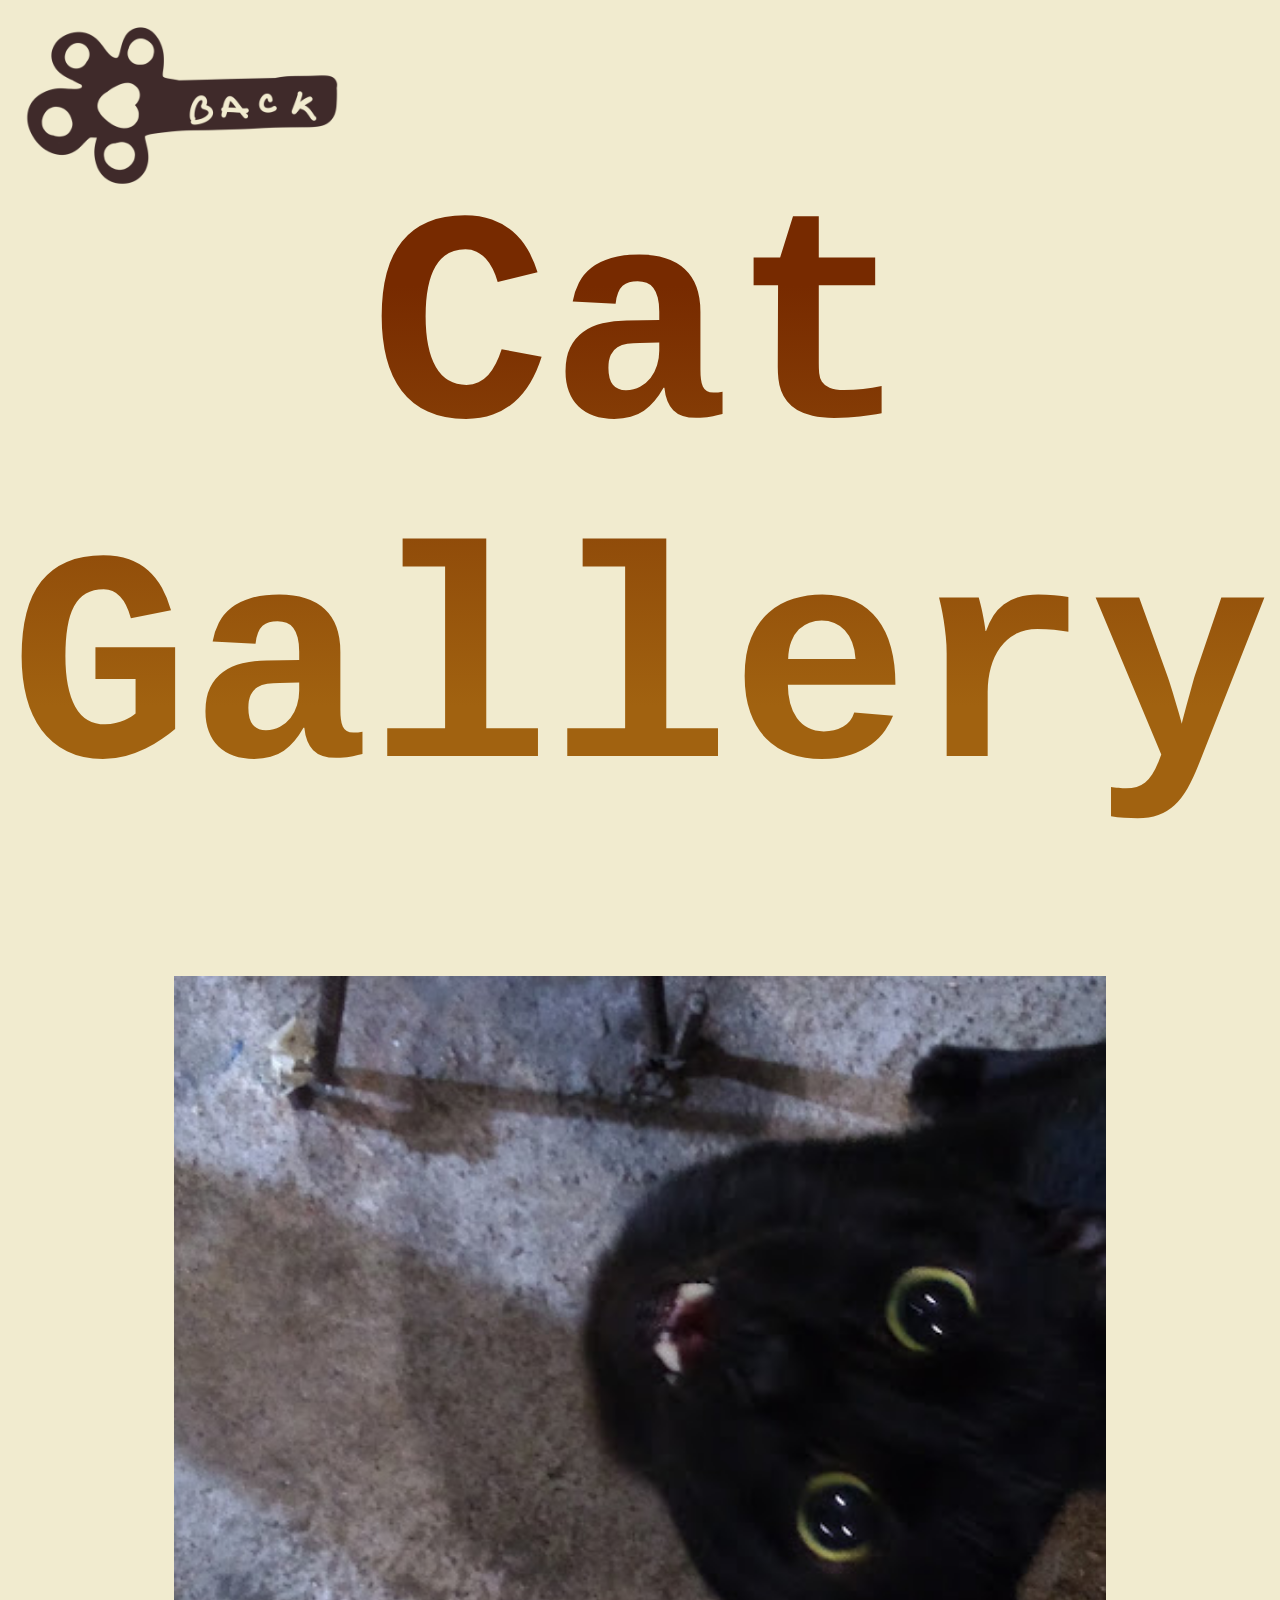
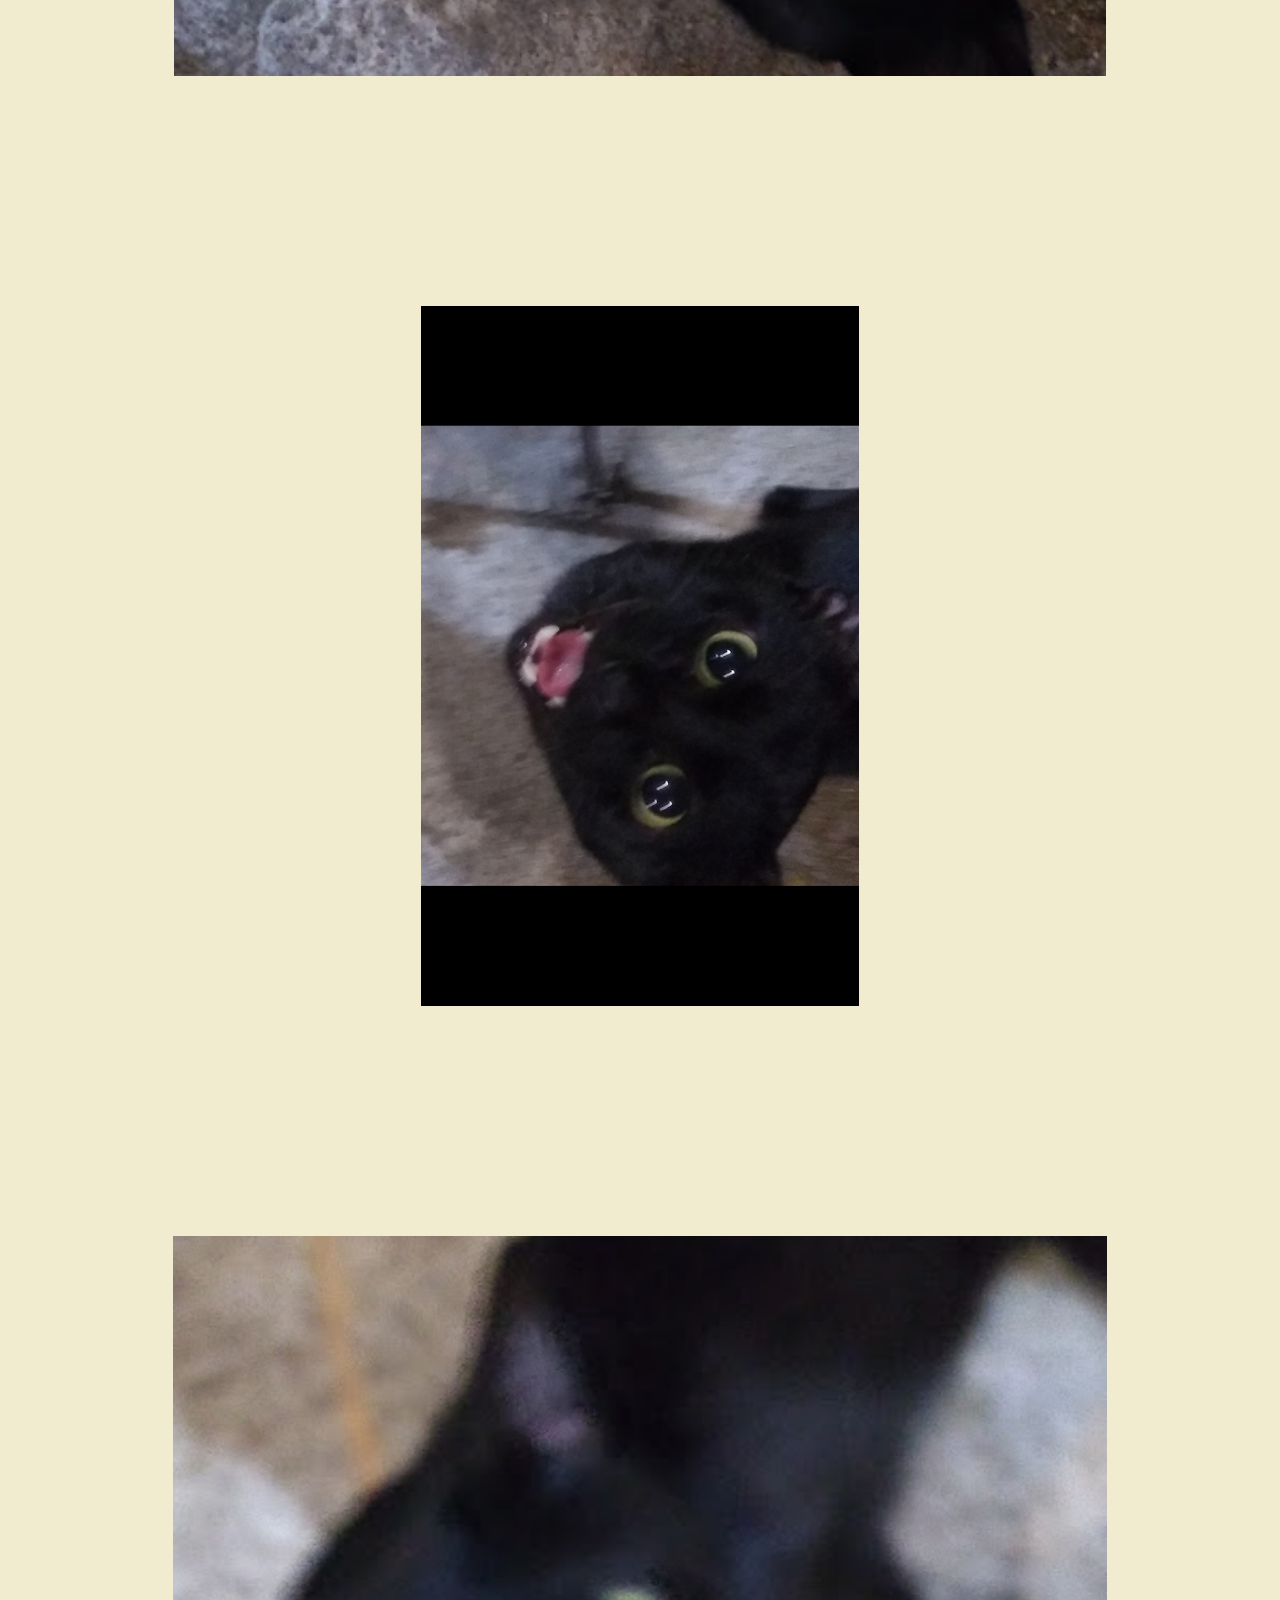
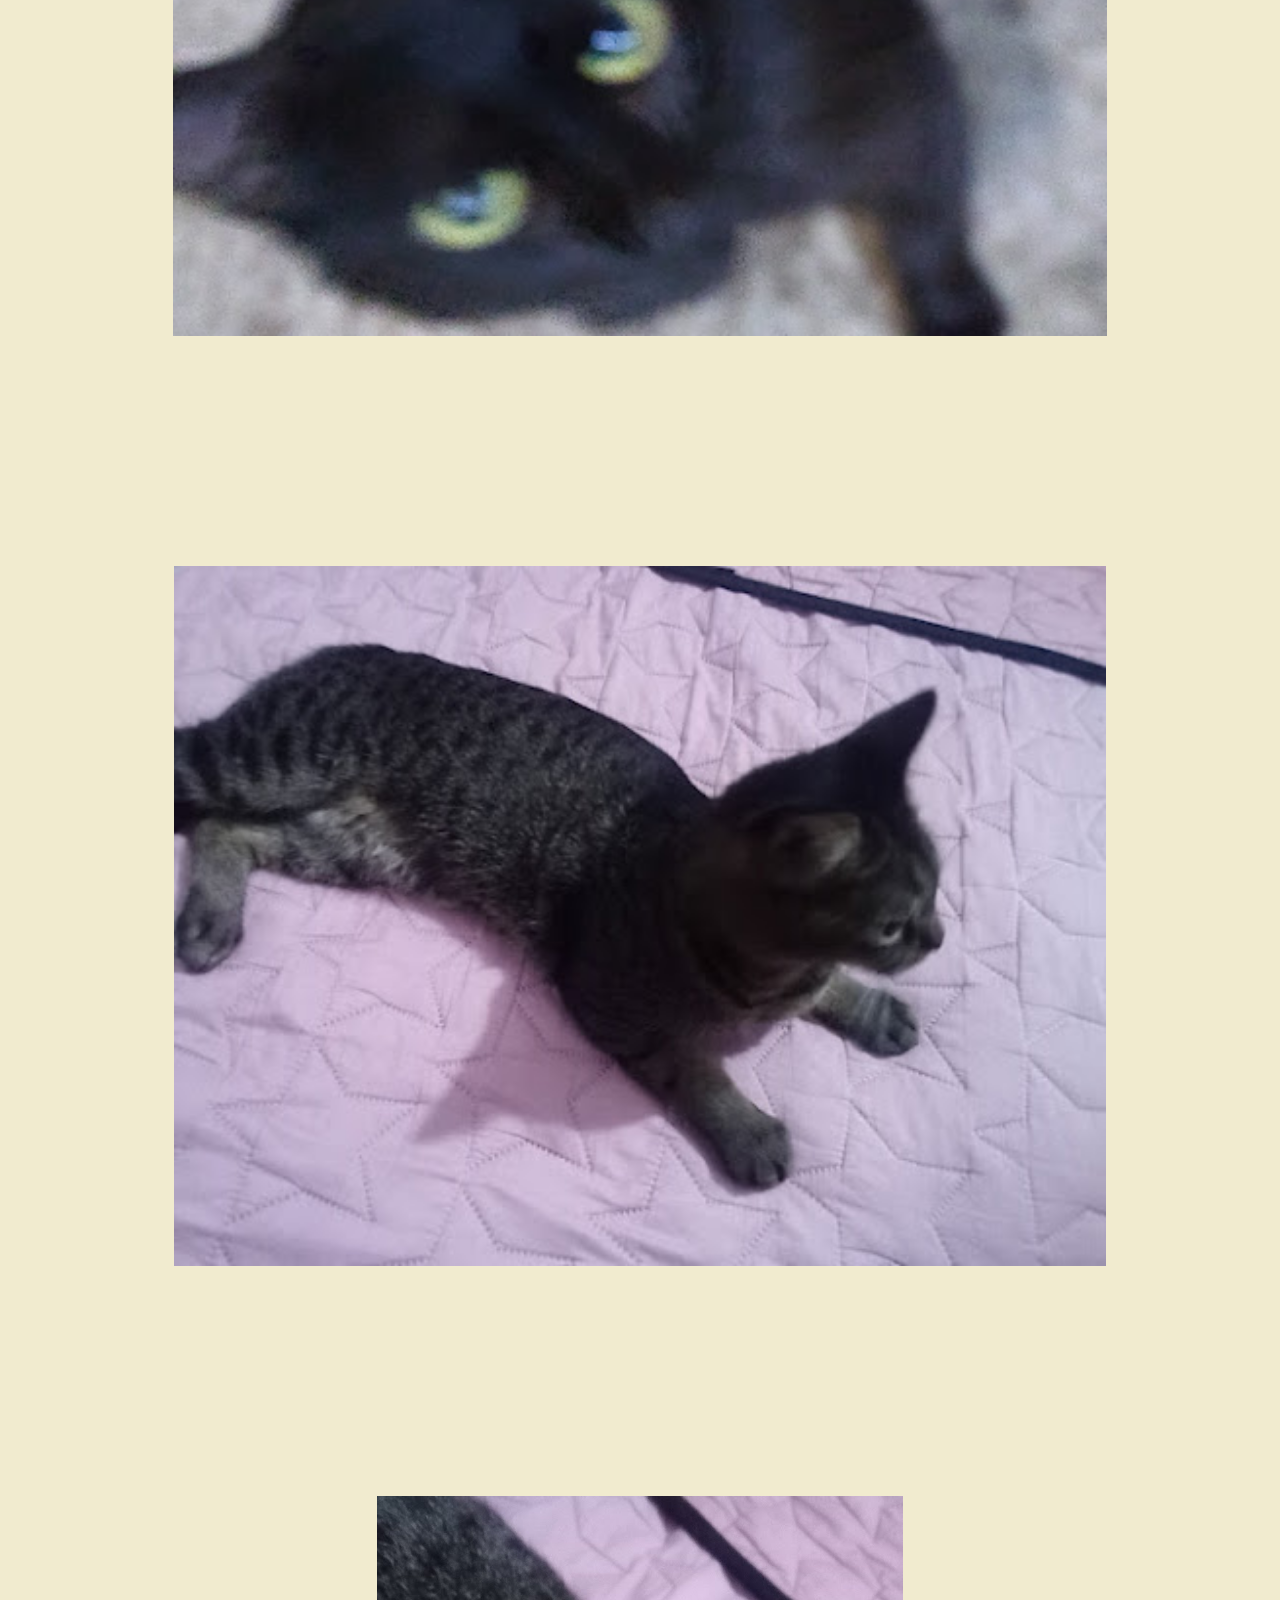
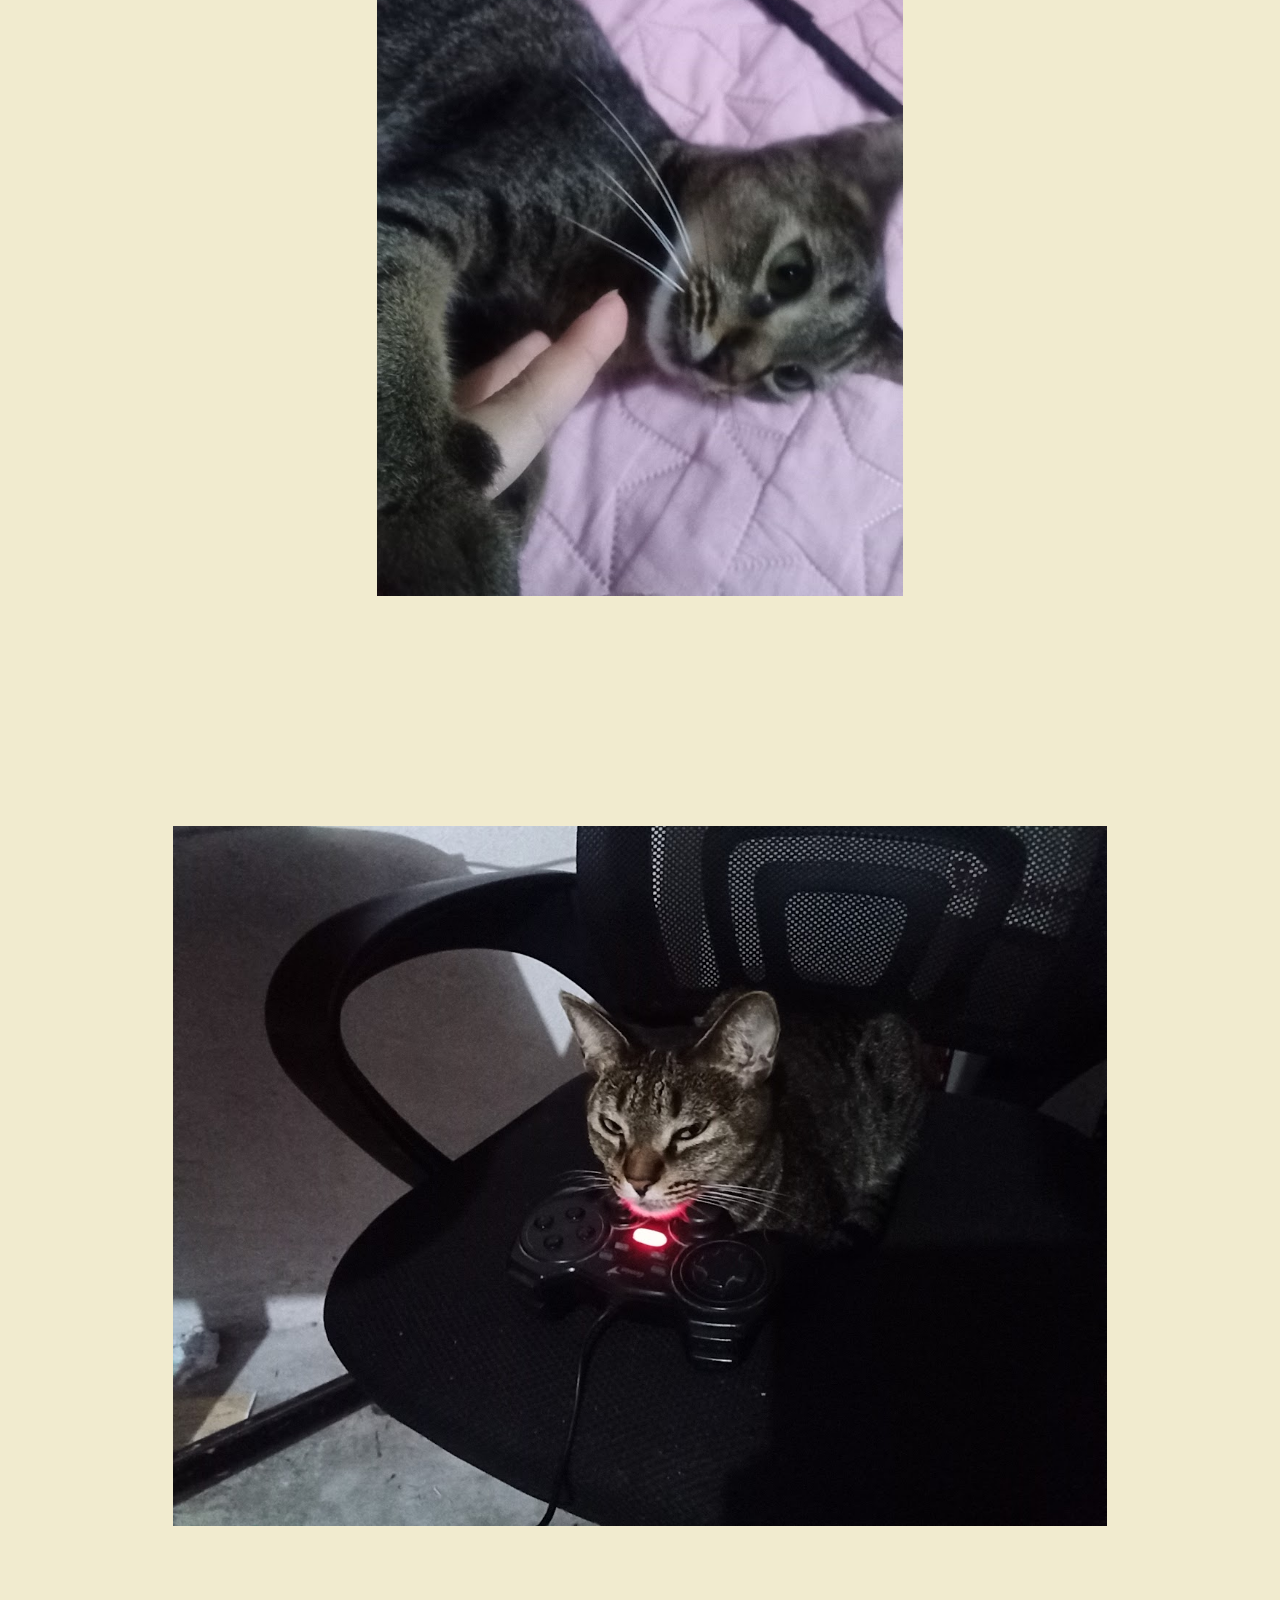
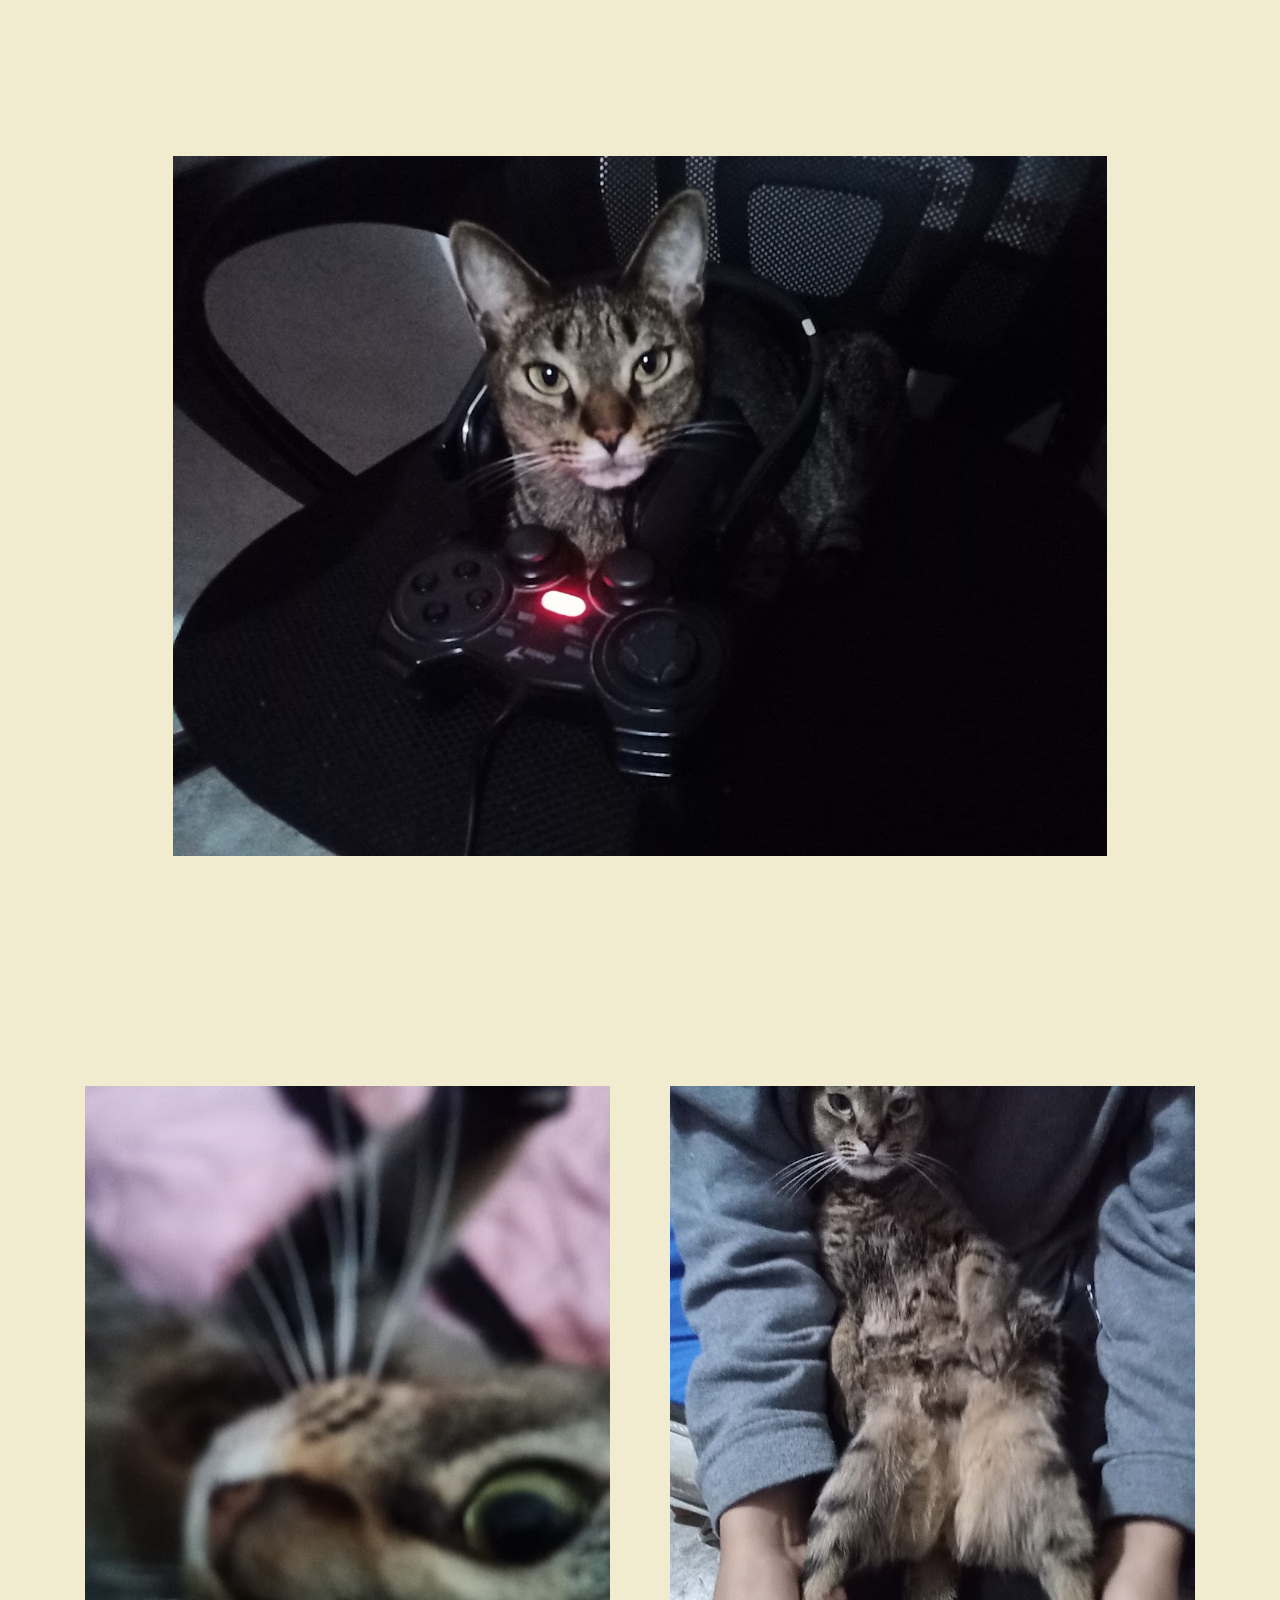
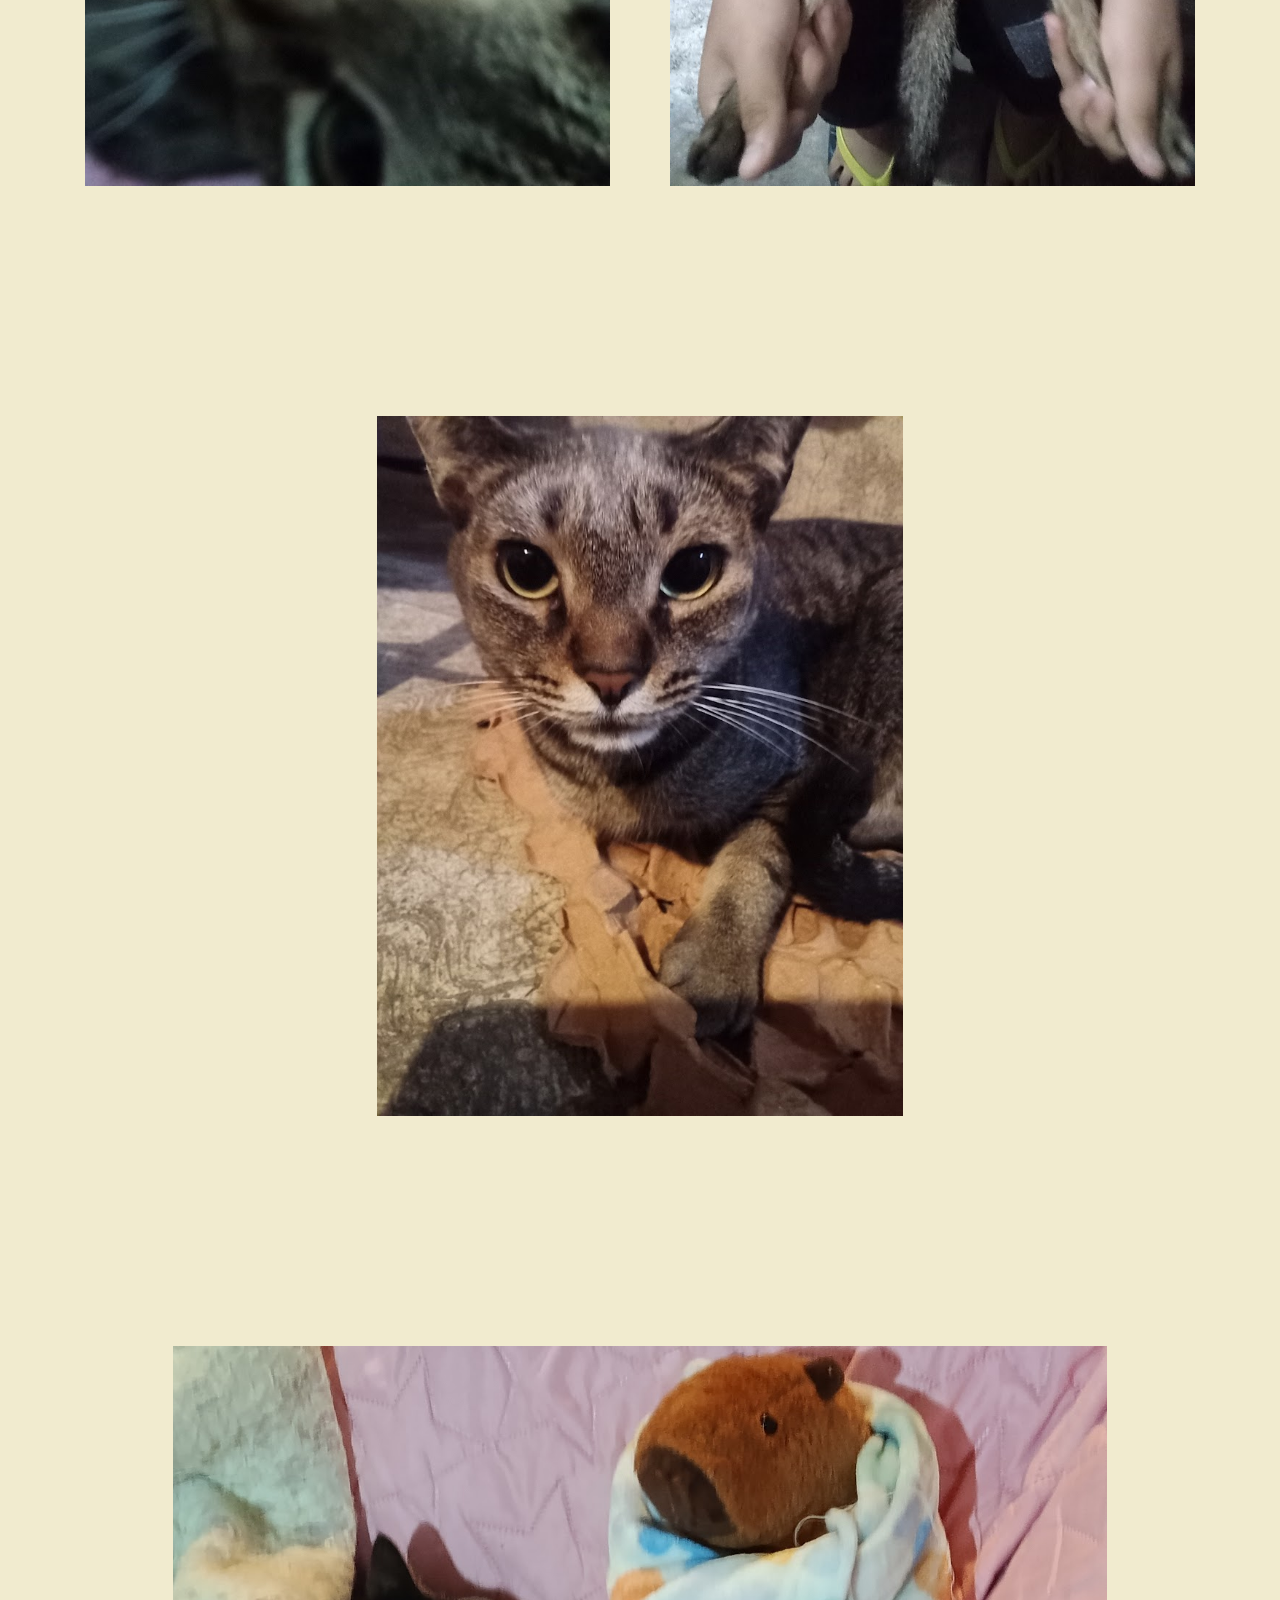
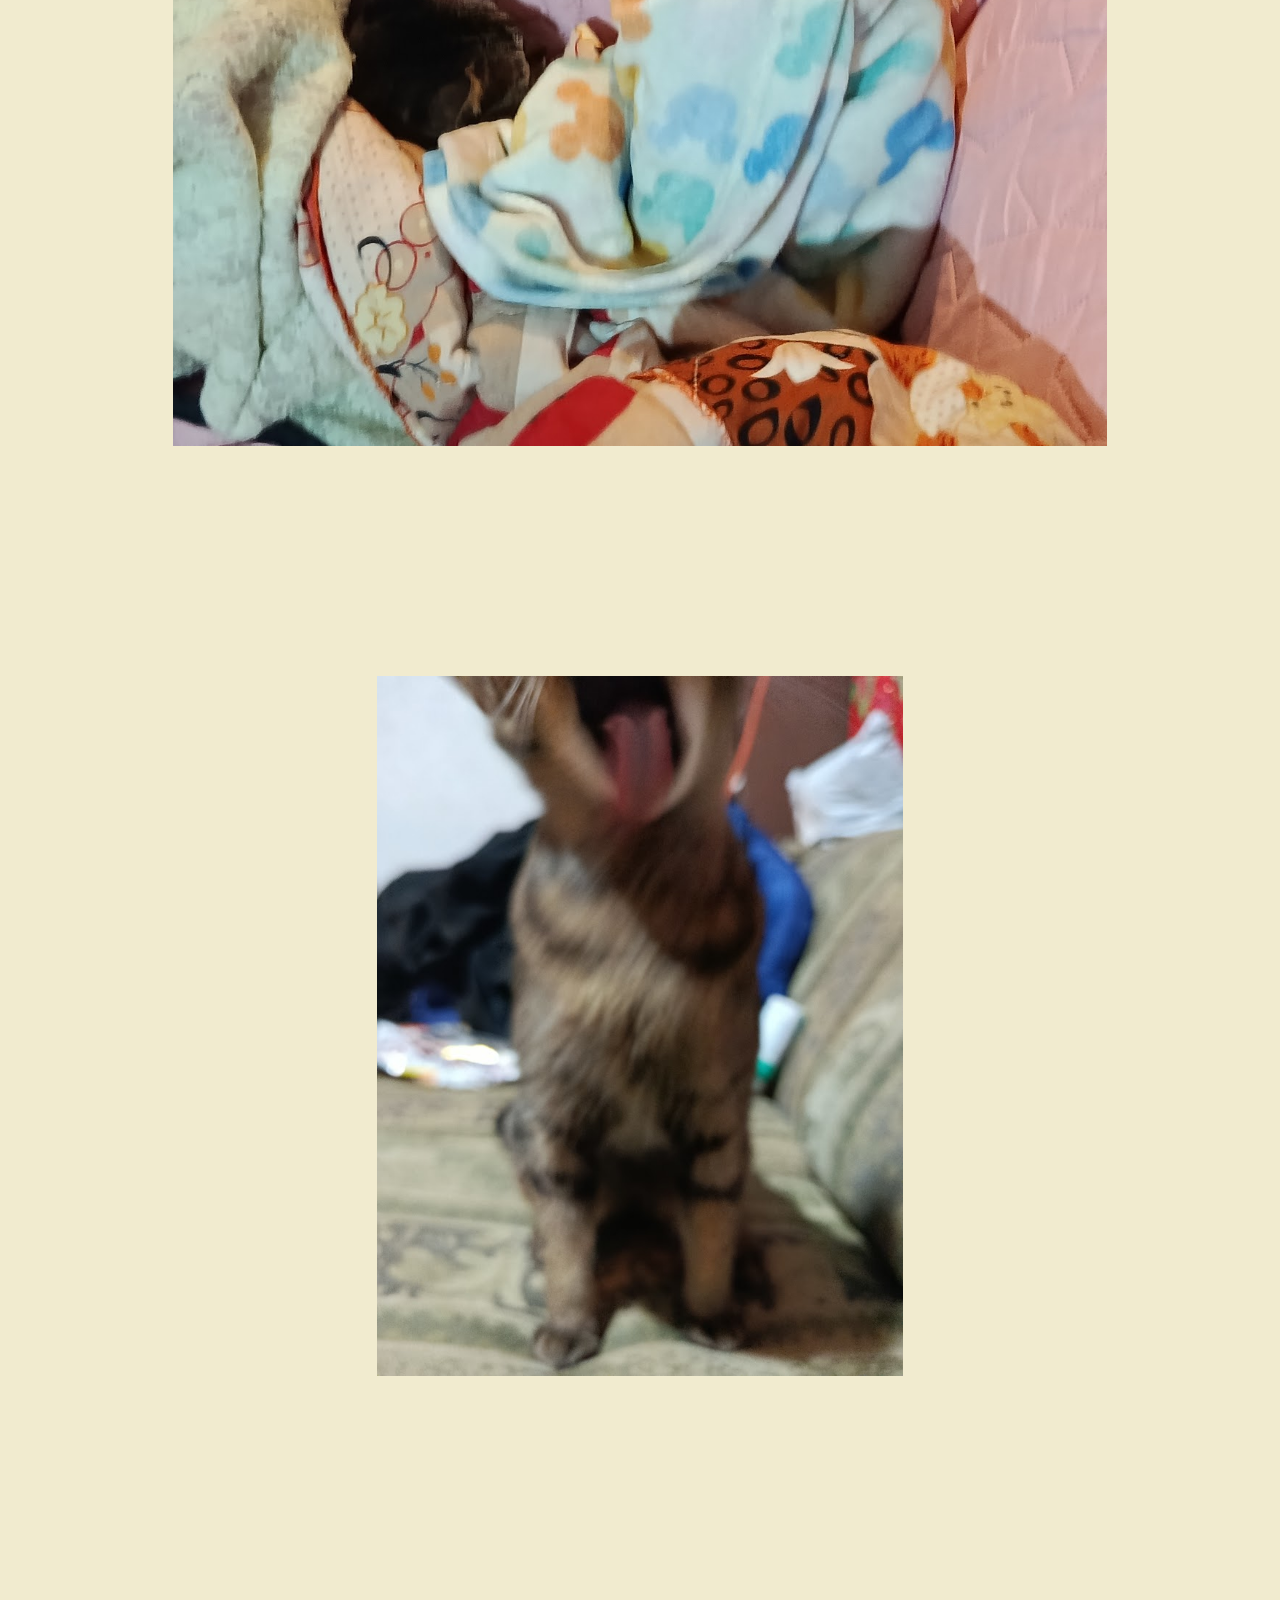
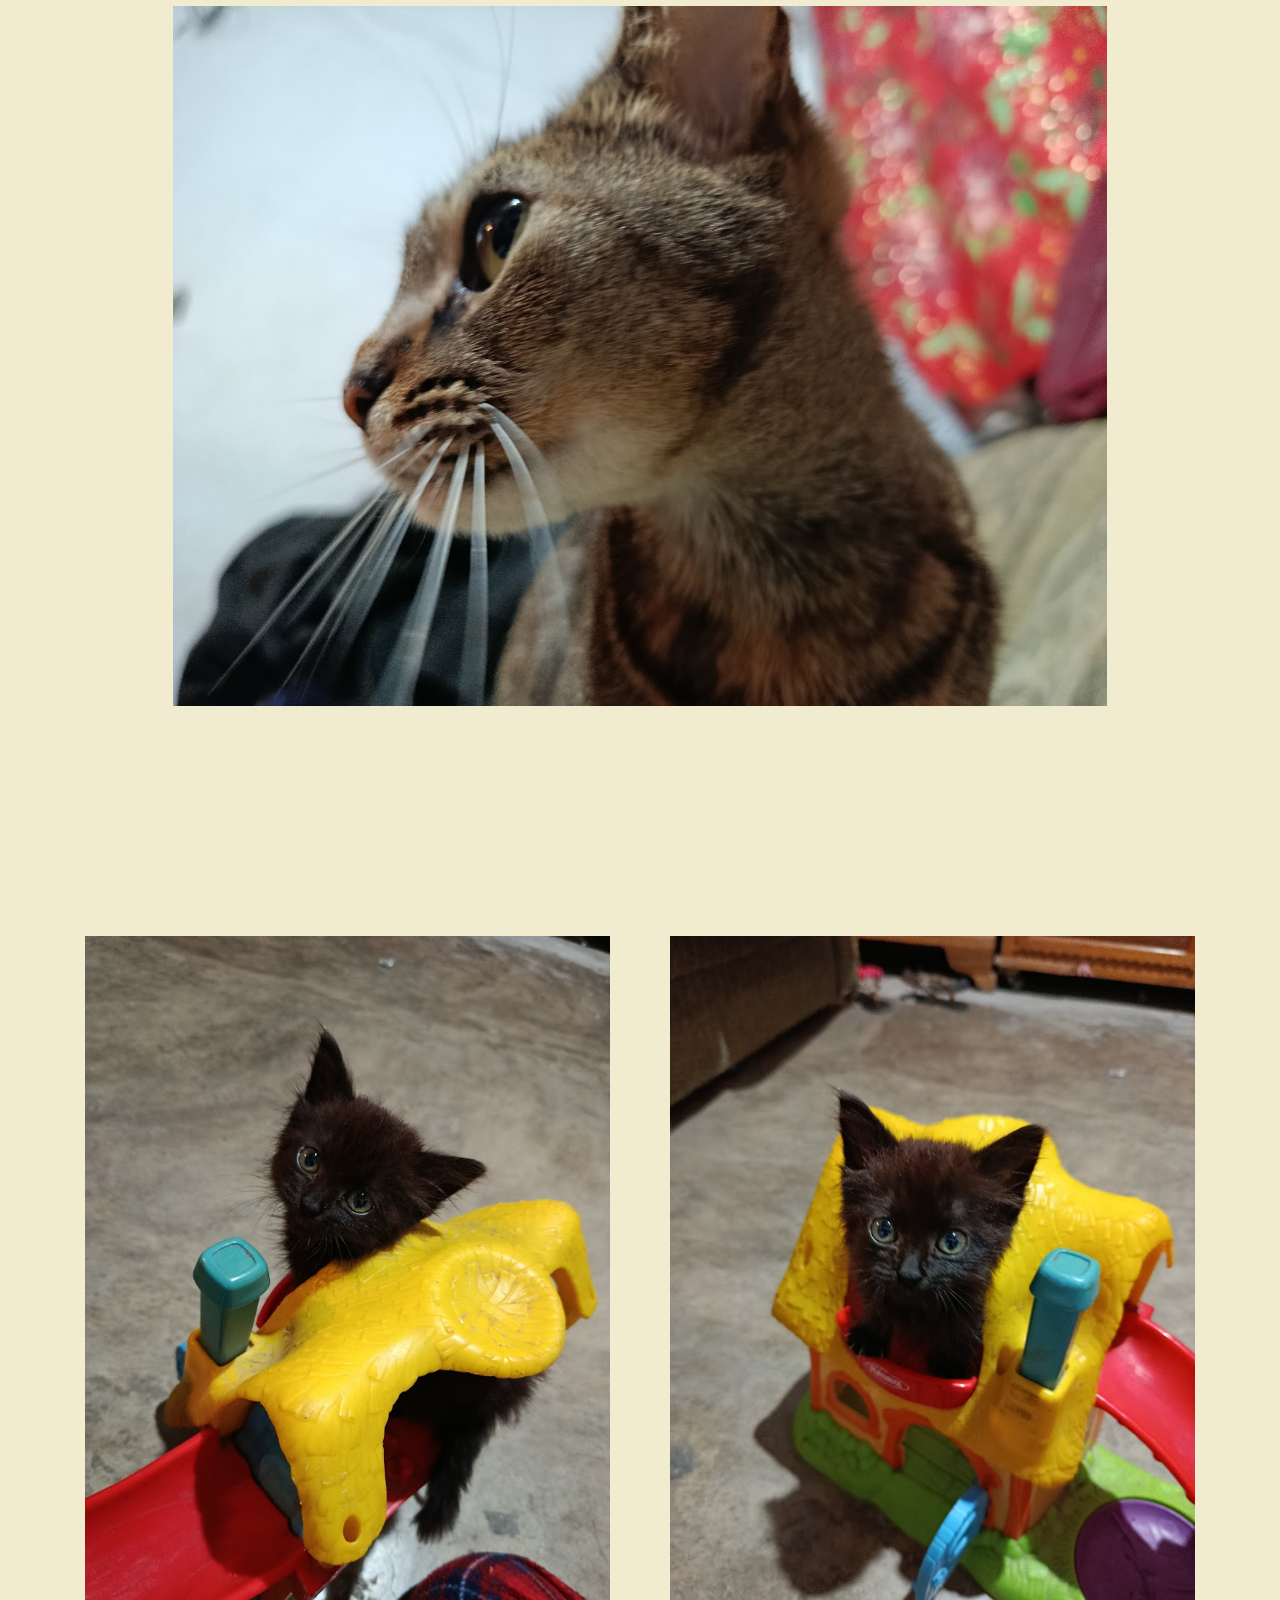
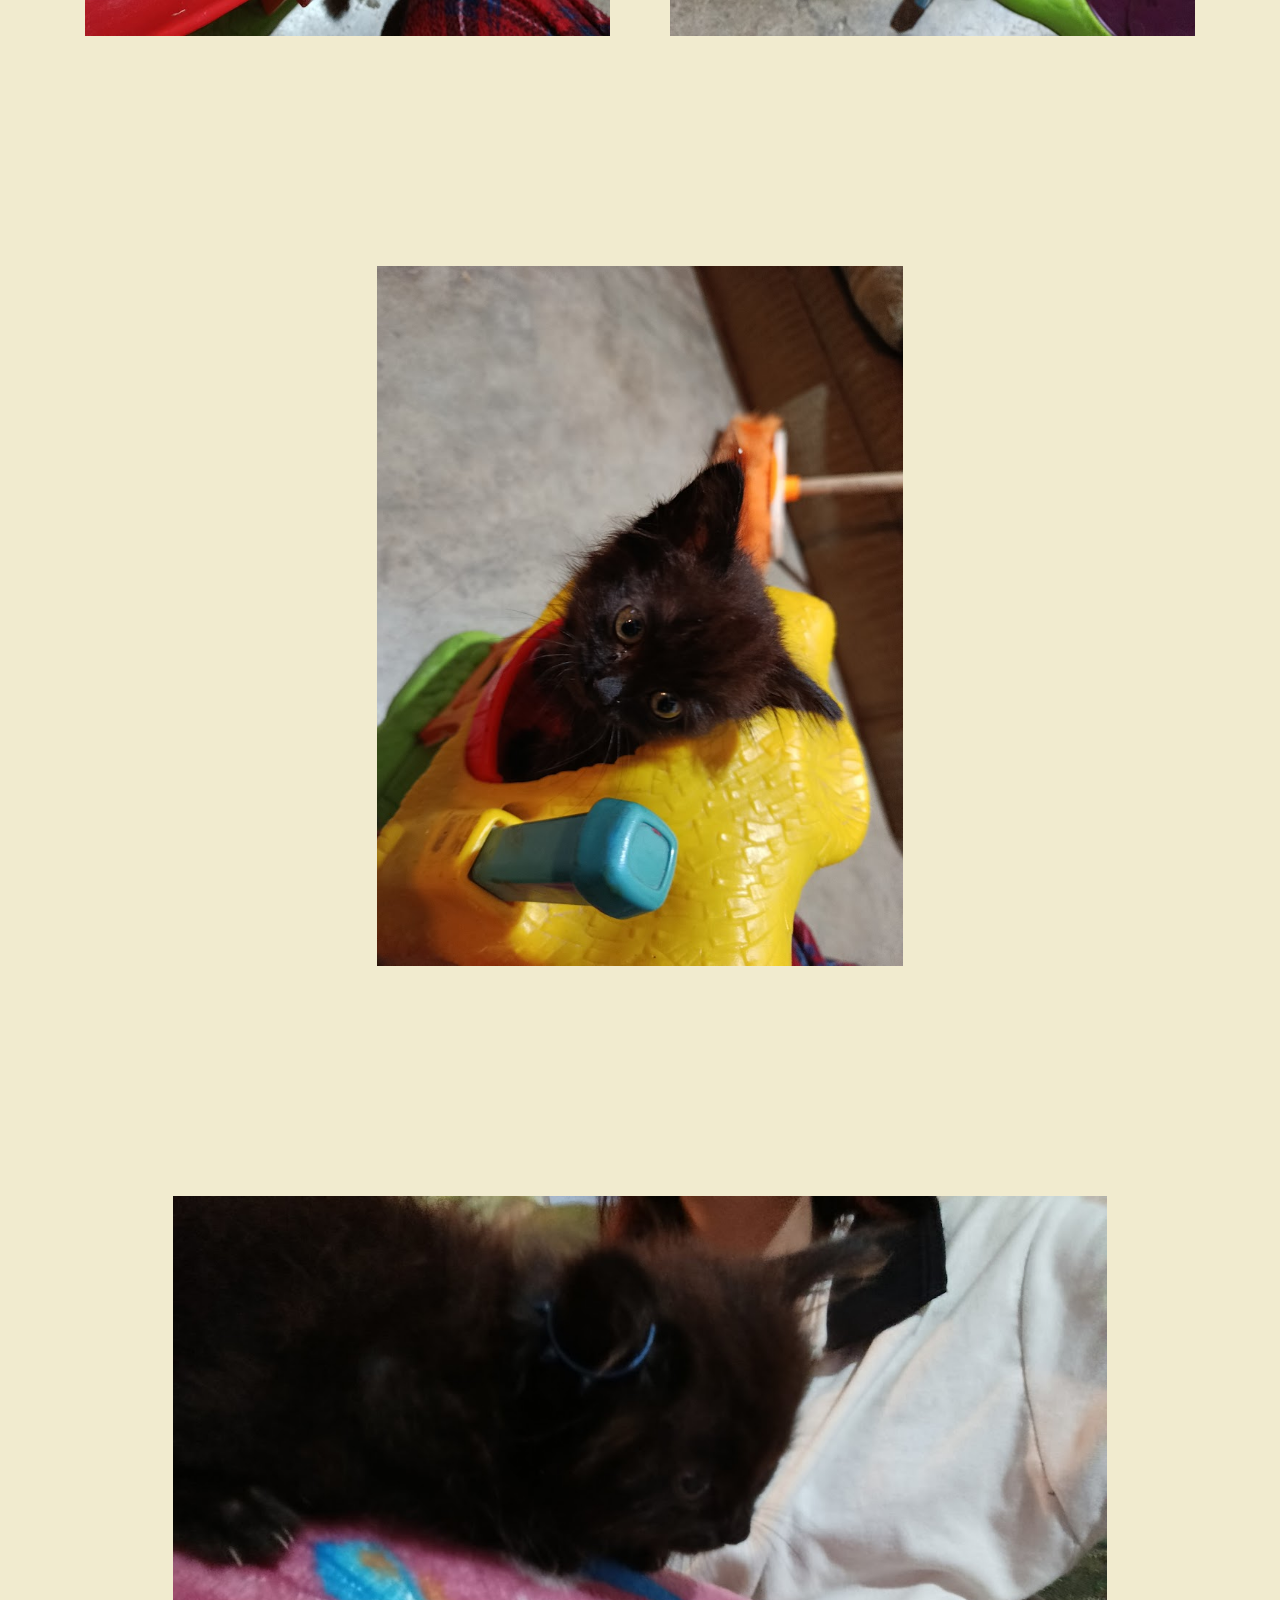
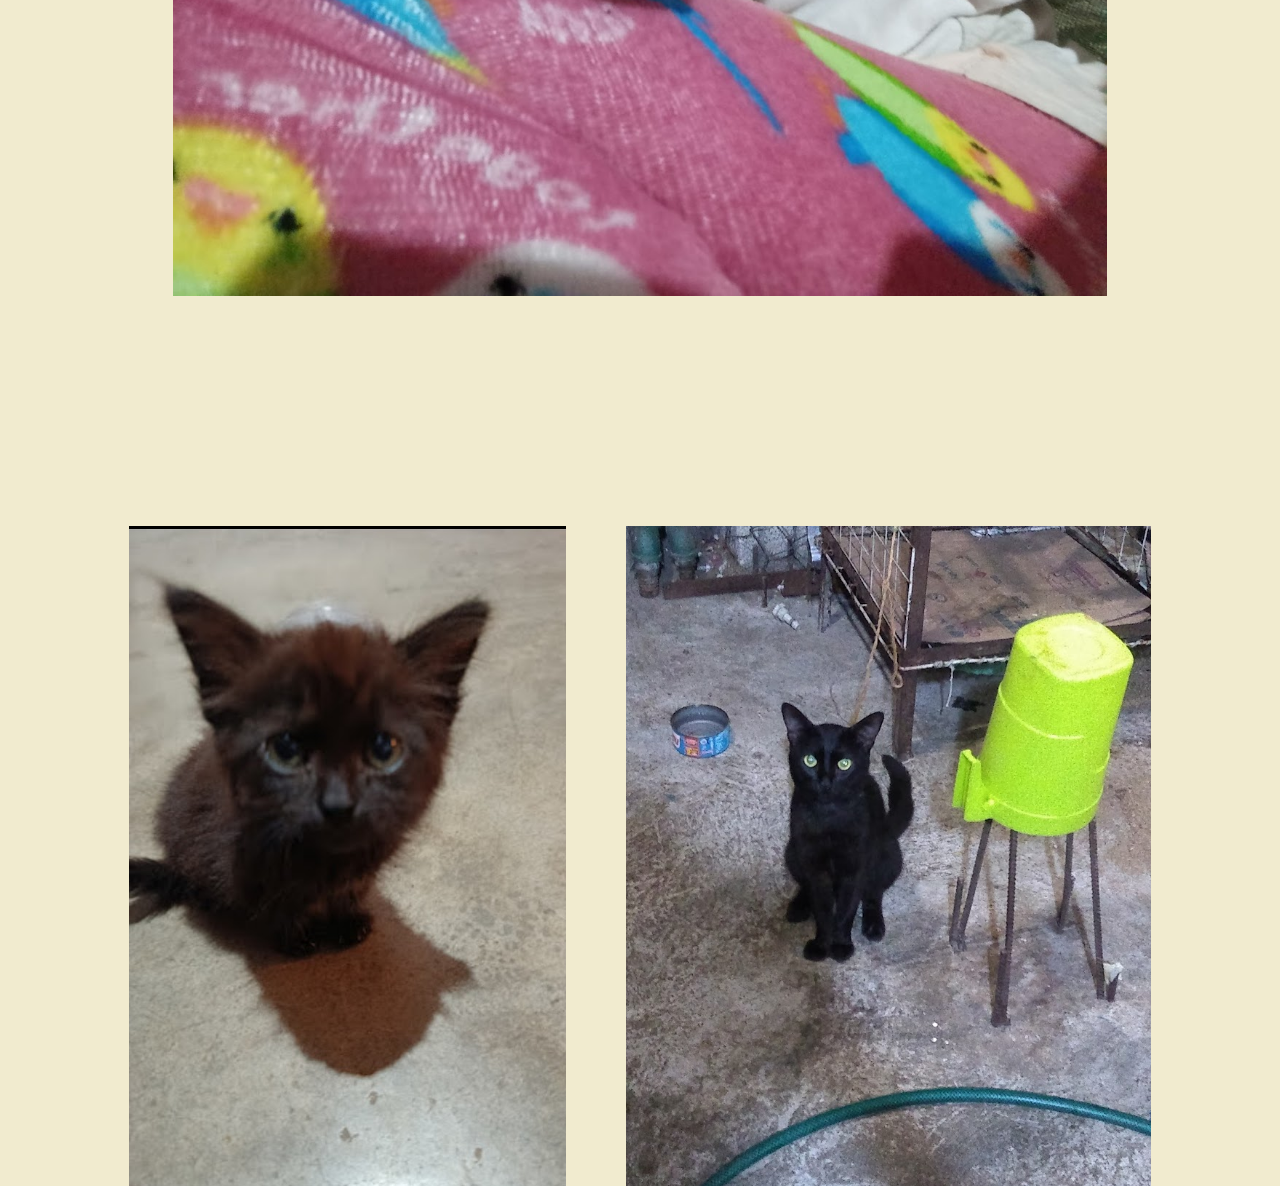
==== gallery.html @ c2800f50 "made a new page" ====
<!DOCTYPE html>
<html lang="en">
<head>
    <meta charset="UTF-8">
    <meta name="viewport" content="width=device-width, initial-scale=1.0">
    <title>Gallery</title>
    

<link rel="stylesheet"
href="style.css">
<a href="index.html"><img src="backbutton.png" class="backbutton2"></a>
</head>
<body>
<h1>Cat Gallery</h1>
<div>
<img src="cats/pikol.jpg" class="catpic">

<img src="cats/pikol3.png" class="catpic">
<img src="cats/pikol4.jpg" class="catpic">
<img src="cats/retonta.jpg" class="catpic">
<img src="cats/retonta1.jpg" class="catpic">
<img src="cats/retonta2.jpg" class="catpic">
<img src="cats/retonta3.jpg" class="catpic">
<img src="cats/retonta4.jpg" class="catpic">
<img src="cats/retonta5.jpg" class="catpic">
<img src="cats/retonta6.jpg" class="catpic">
<img src="cats/retonta7.jpg" class="catpic">
<img src="cats/retonta8.jpg" class="catpic">
<img src="cats/retonta9.jpg" class="catpic">
<img src="cats/chotito.jpg" class="catpic">
<img src="cats/chotito1.jpg" class="catpic">
<img src="cats/chotito2.jpg" class="catpic">
<img src="cats/chotito3.jpg" class="catpic">
<img src="cats/chotito4.jpg" class="catpic">
<img src="cats/pikol1.jpg" class="catpic">
</div>







    <script></script>
</body>
</html>
---- style.css ----
/*Global settings*/


body { 
            font-family: Georgia, monospace;
            font-size: 100px;
            text-align: center;
            background-color: #f1ebcf;
            cursor:url('pointer1.png') 4 4 auto;}
   button {
     cursor:url('pointer2.png') 4 4, pointer;}

    
/*STRUCTURE*/

           #homepage 
     h1 { 
        position: absolute;
        
        font-size: 200px;
        color: #a16210;
    }
    p {
        font-size: 30px;
    }
    
    .title-box
    {
       position: relative;
       width: 2000px;
       max-width: 1200px;
       margin: 0 auto;
       height: 200px;
    }
    .title {
        position: relative;
        top: 20px;
    }
    .gradienttitletext {
        background: linear-gradient(to bottom, #772A00 20%, #a16210 80%);
        -webkit-background-clip: text; background-clip: text;
        -webkit-text-fill-color: transparent;
    }
    .decoration {
        position: absolute;
        top: -170px;
        left: 10%;
        width: 450px;
    }
    .decoration2 {
        position: absolute;
        top: -140px;
        left: 60%;
        width: 300px;
    }

    .playbuttonshade {
        position: absolute;
        width:300px;
        left: 38%;
        top: 250px;
    }

    .playbutton {
        position: absolute;
        width:300px;
        left: 38%;
        
    }
    .playbutton:hover {
        transform: scale(1.1);
        filter: brightness(120%);
    }   

    .photodec {
        position: absolute;
        top: 200px;
        left: -27%;
        width: 667px;
    }
    .photodec:hover {
        transform: scale(1.1);
        filter: brightness(102%);
    }









.gallery {
        display: none;
        text-align: center;
        width: 100%;
        cursor:url('pointer1.png') 4 4 auto;
}
    h1 {
        position: relative;
        
        font-family: Georgia, monospace; 
        font-size: 250px;
        top: 70px;

        background: linear-gradient(to bottom, #772A00 20%, #a16210 80%);
        -webkit-background-clip: text;
        background-clip: text;
        -webkit-text-fill-color: transparent ;
        align-items: center;
        text-align: center;
    }
    h1 {
        transition: all 0.3s ease;
        cursor: pointer;
    }
      h1:hover {

        filter: brightness(0px 0px 15px rgba (161, 98, 16, 0.5));
    }
    h3 {
        position: relative;
        left: 50%;
        transform: translateX(-50%);

        width: 404px;
        
        font-family: cursive; 
        font-size: 30px;
        color: #772A00;
    }
.catpic {
    margin-top: 200px;
    position: relative;
    width: auto;
    height: 700px;

    align-items: center;
}
.backbutton2 {
    position: absolute;
        top: -70px;
        height: 350px;
        width: 350px;
        left: 10px;
    }
    .backbutton2:hover {
     transform: scale(1.1);
    filter: brightness(112%);
    }
    









.pussle {
        display: none;
        text-align: center;
        width: 100%;
        cursor:url('pointer1.png') 4 4 auto;
        
}
        .backbuttonimg {
        cursor:url('pointer2.png') 4 4, pointer;
        }
 
        .pointer1 {
        display: none;
        cursor:url('pointer1.png') 4 4, default;
        }

     h1 {
        position: relative;
        
        font-family: Georgia, monospace; 
        font-size: 300px;
        
        

        padding-top: 20px;
        margin: auto;
        margin-top: 2cm;

        background: linear-gradient(to bottom, #772A00 20%, #a16210 80%);
        -webkit-background-clip: text;
        background-clip: text;
        -webkit-text-fill-color: transparent ;
        align-items: center;
        text-align: center;
    }
    h1 {
        transition: all 0.3s ease;
        cursor: pointer;
    }
      #pussle h1:hover {
        transform: scale(1.1);
        filter: brightness(0px 0px 15px rgba (161, 98, 16, 0.5));
    }
    h3 {
        position: relative;
        left: 50%;
        transform: translateX(-50%);

        width: 404px;
        
        font-family: cursive; 
        font-size: 30px;
        color: #772A00;
    }

    .backbuttonimg {
        position: absolute;
        top: -70px;
        height: 350px;
        width: 350px;
        left: 10px;
    }
    .backbuttonimg:hover {
     transform: scale(1.1);
    filter: brightness(112%);
    }
    

    
    #puzzle-board 
    
               .board-container {
                
                position: absolute;
                border: 12px solid #b66904; 
                background-color: #c2a58d; 
                padding: 0%;
                width: 900px;
                height: 900px;
                display: grid;
                left: 50%;
                transform: translateX(-50%);
                display: flex;
                top: 600px;
                
                flex-wrap: wrap;
               
             }
             #puzzle-board img {
                
                 
                 display: flex;
                 width: 300px;
                 height: 300px;
                 box-sizing: border-box;
                 border: 1px solid #a16210;
                 display: block;

             }
    #out-container-byID  {
            justify-content: center;
            position: absolute;
            
            margin-top: 960px;

            }
            
                .out-container {

                
                align-items: center;
                left: 50%;
                transform: translateX(-50%);
                
                position: absolute;
                border: 4px solid #b66904; 
                background-color: #c2a58d; 

                width: 1350px;
                height: 180px;
                display: grid;
                
                display: flex;
                padding: 10px;
                
                top: 650px;
                
                flex-wrap: wrap;
    }         
                  #out-container-byID img {
                   
                   
                   width: 150px;
                   height: 150px;
                   box-sizing: border-box;
                   display: block;
                   flex-wrap: wrap;
                  }
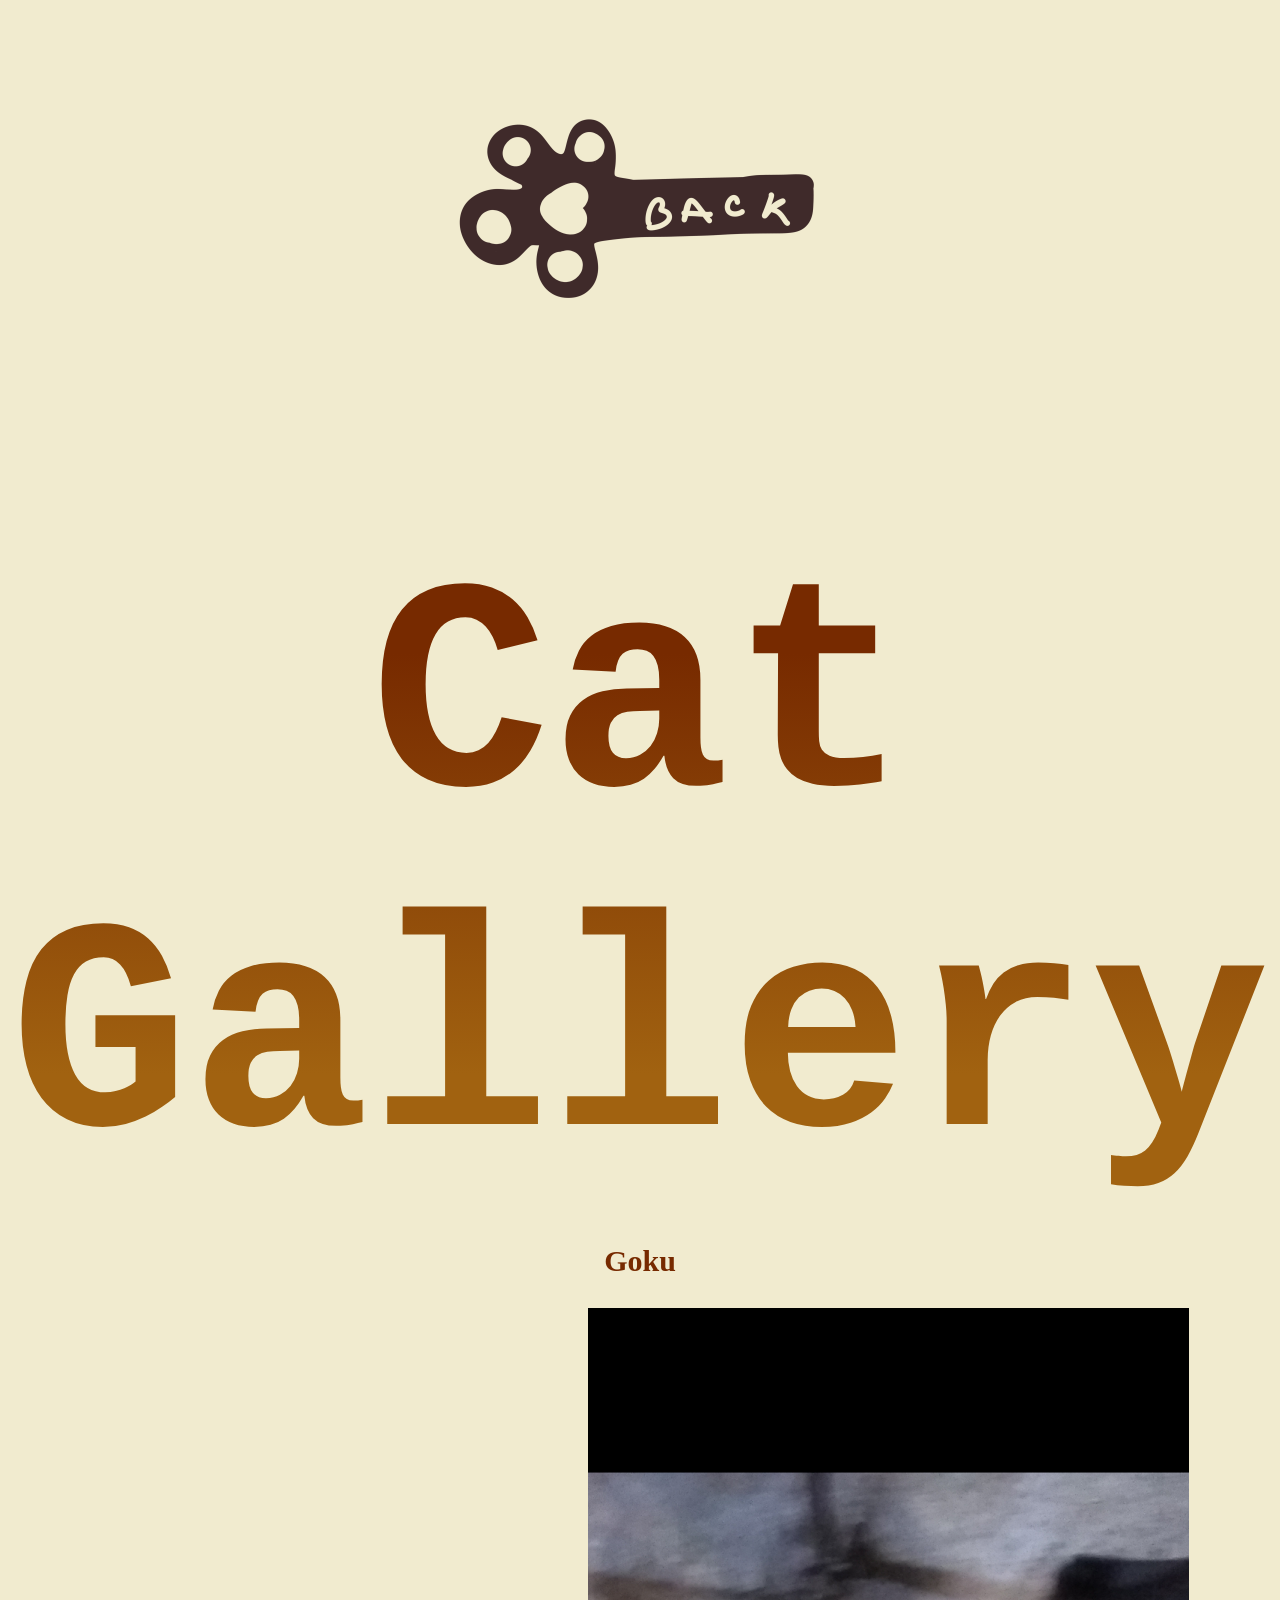
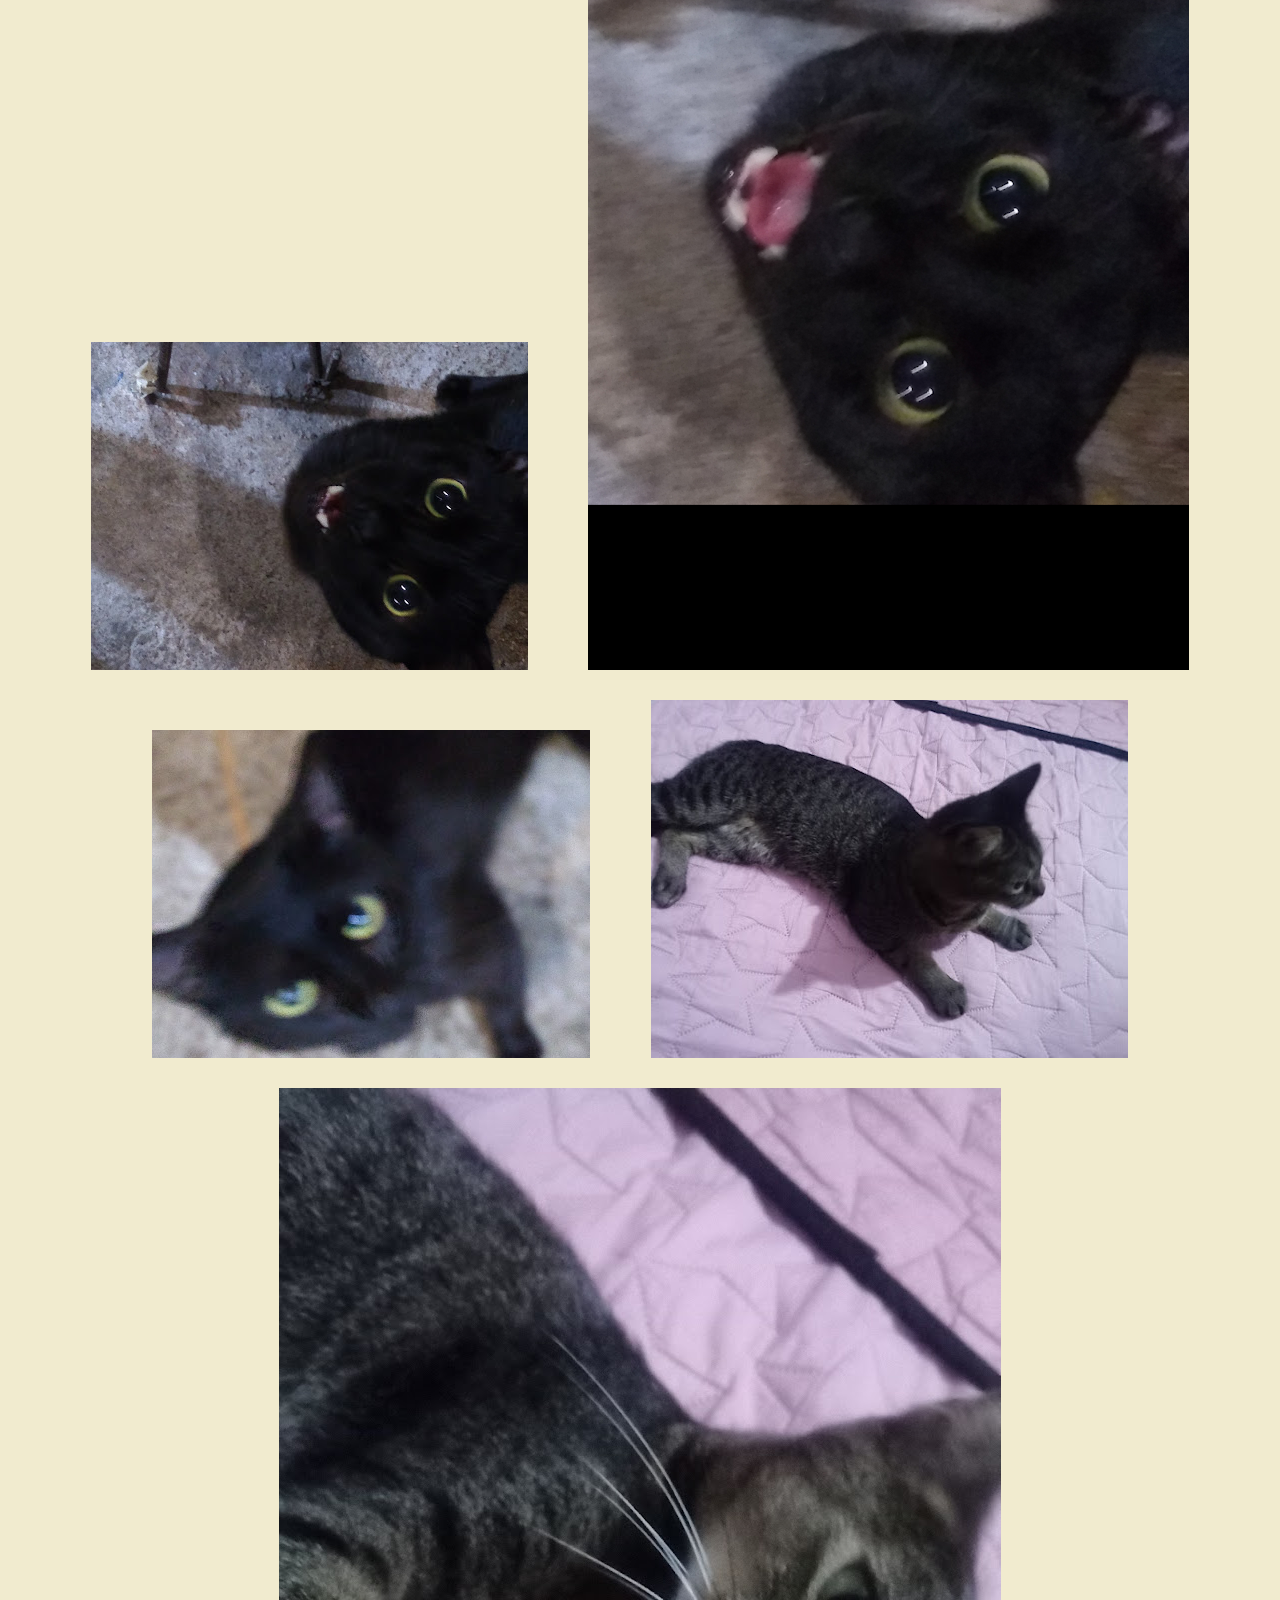
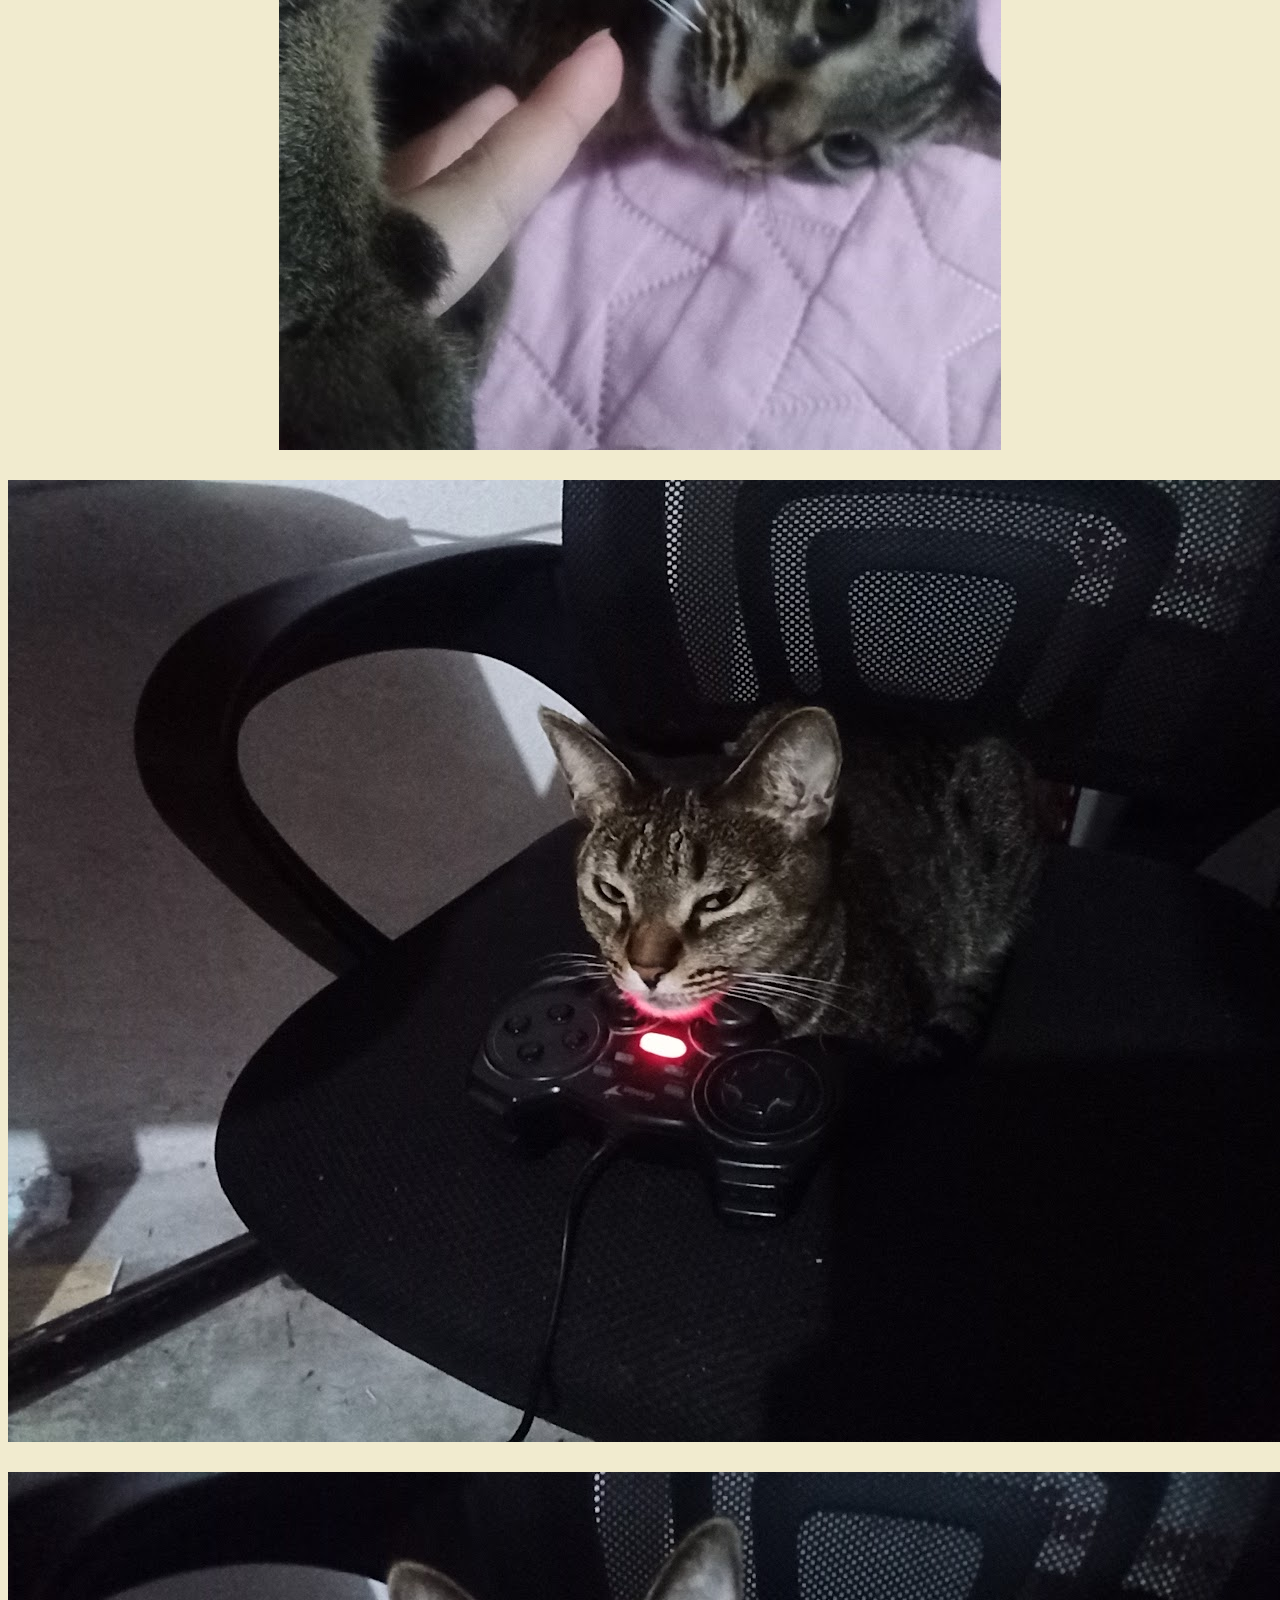
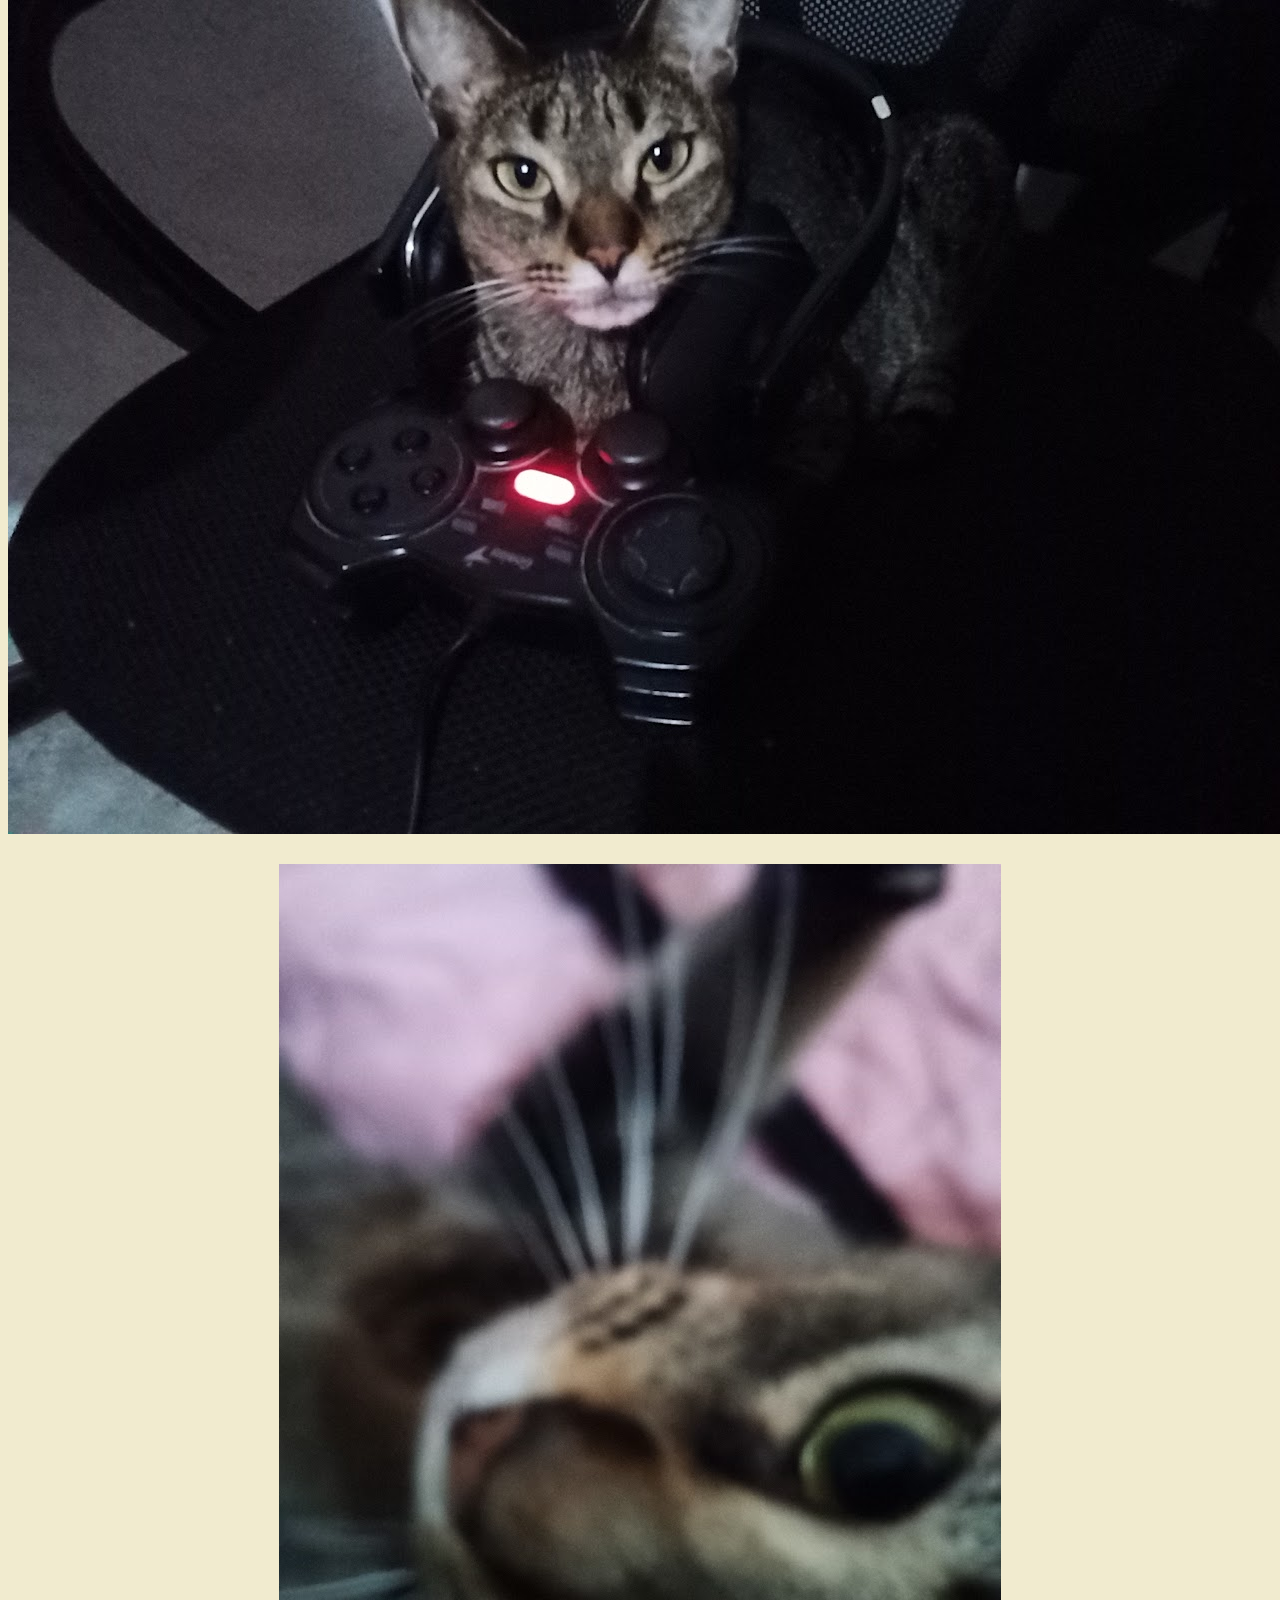
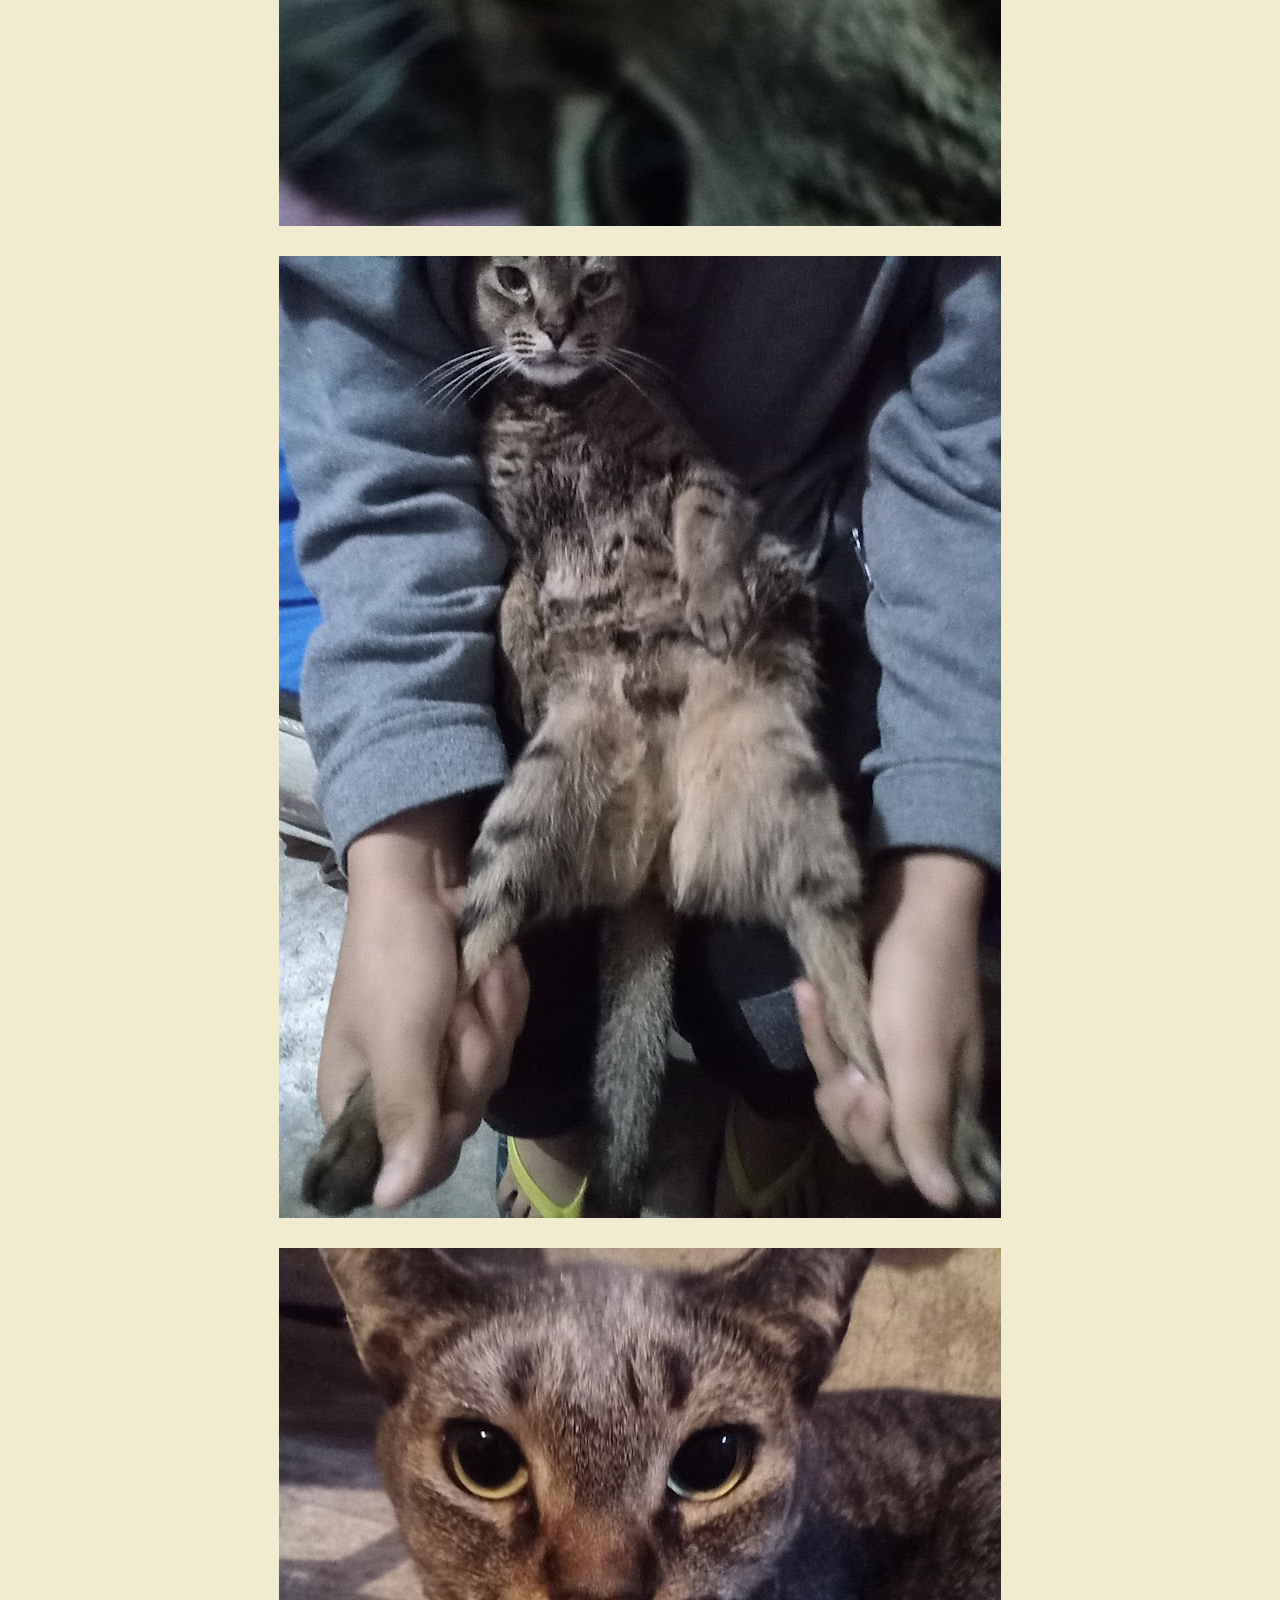
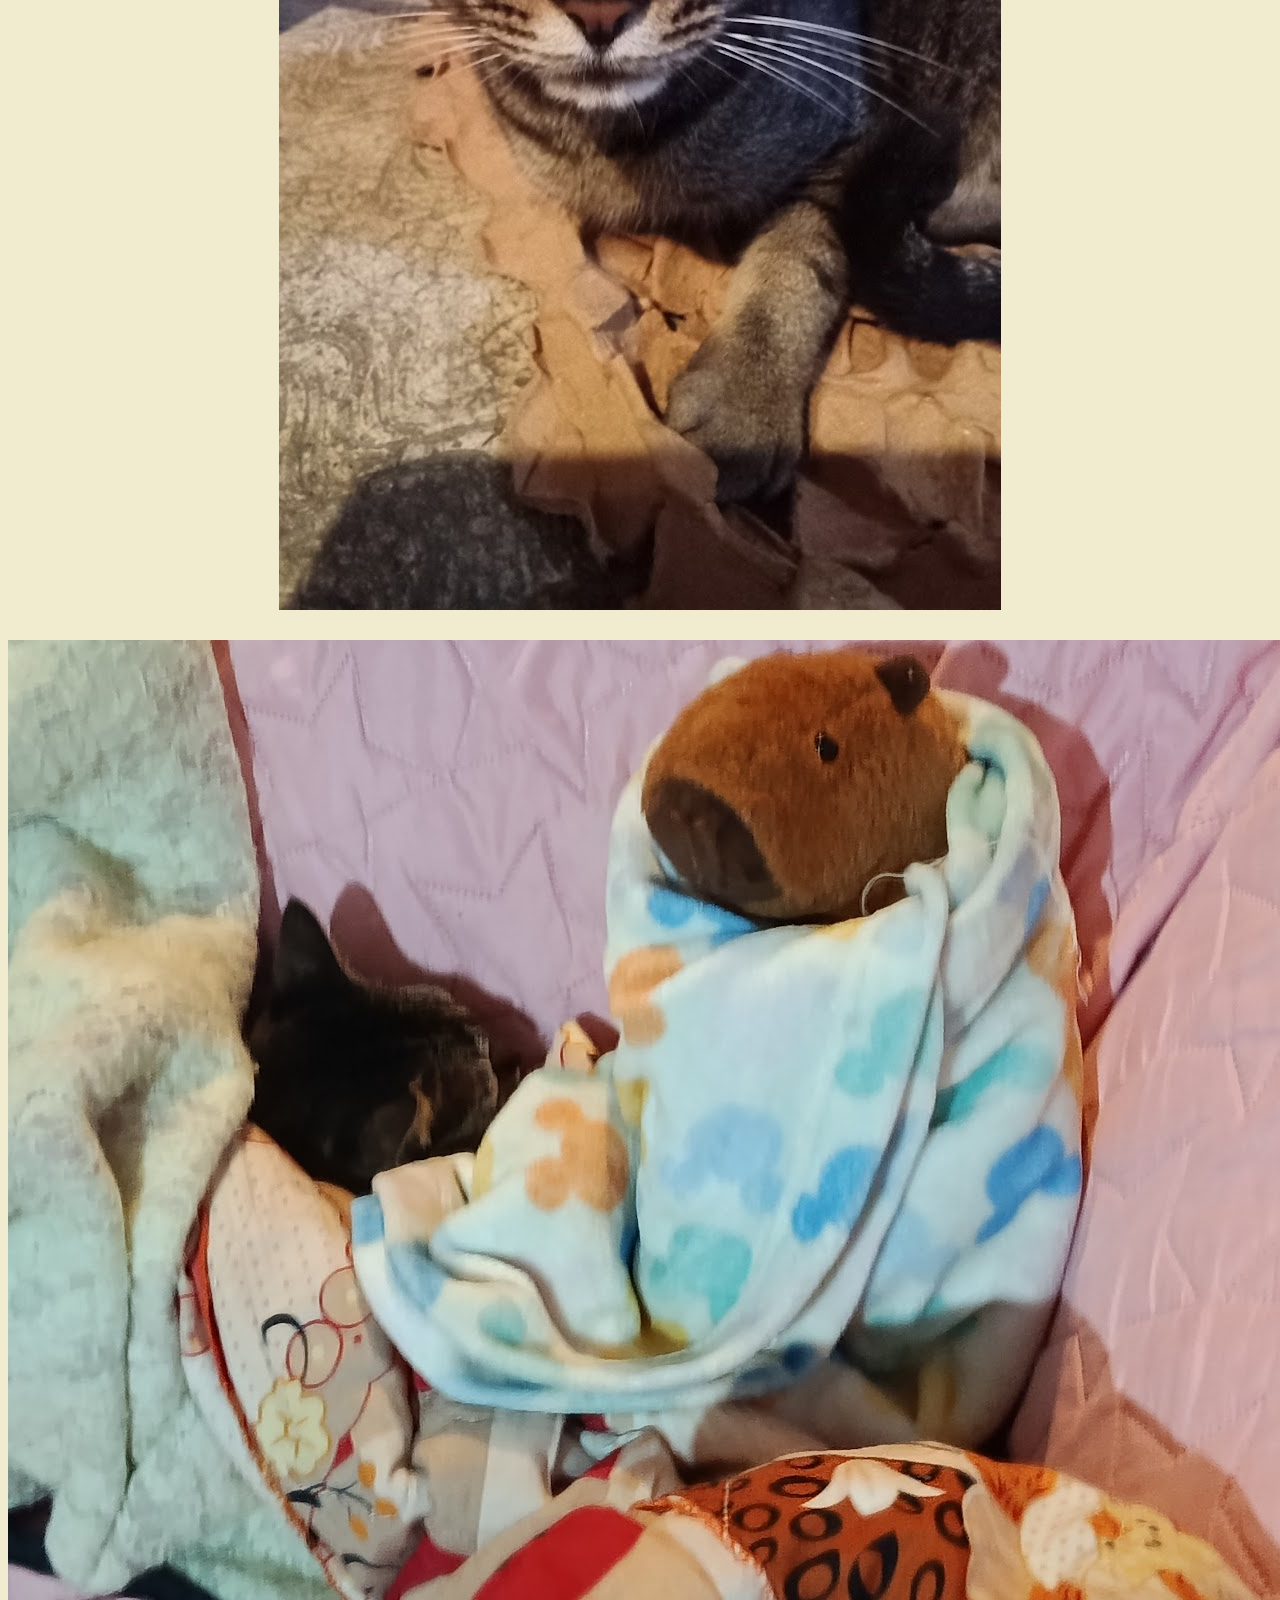
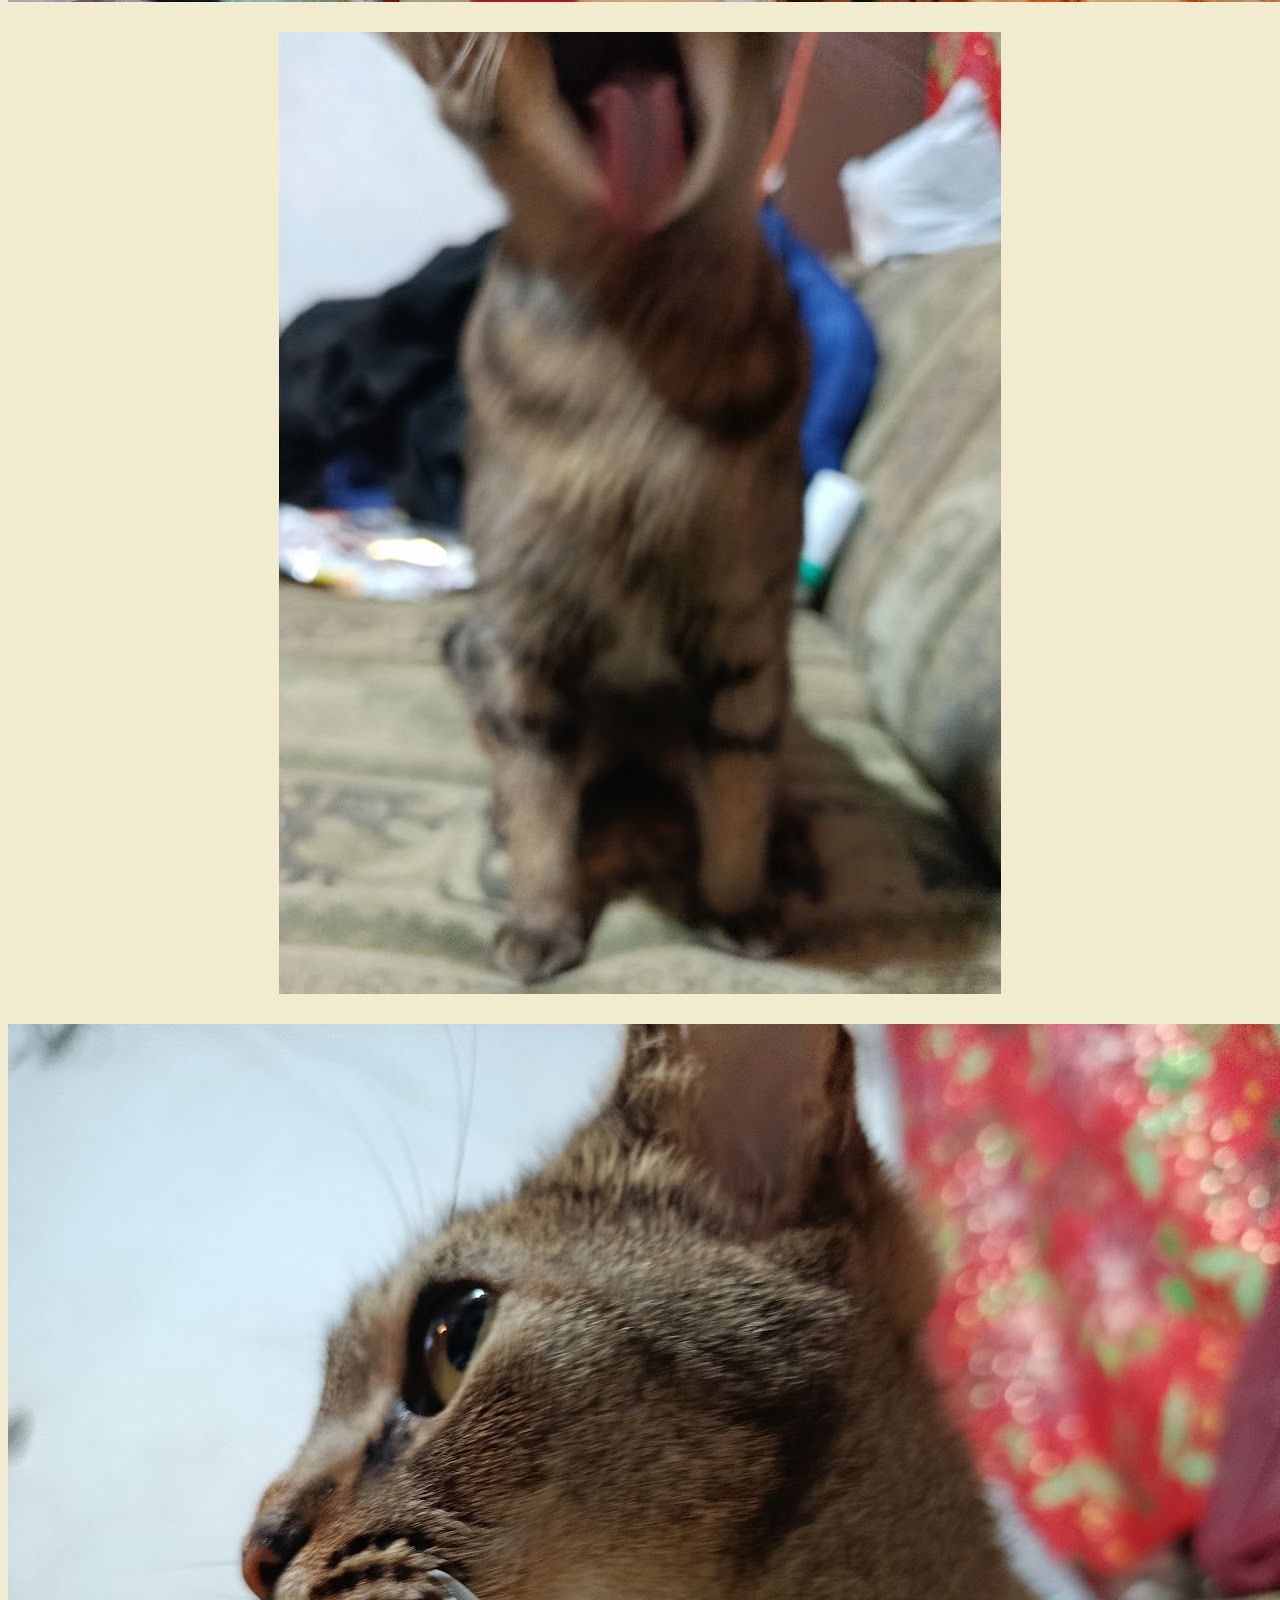
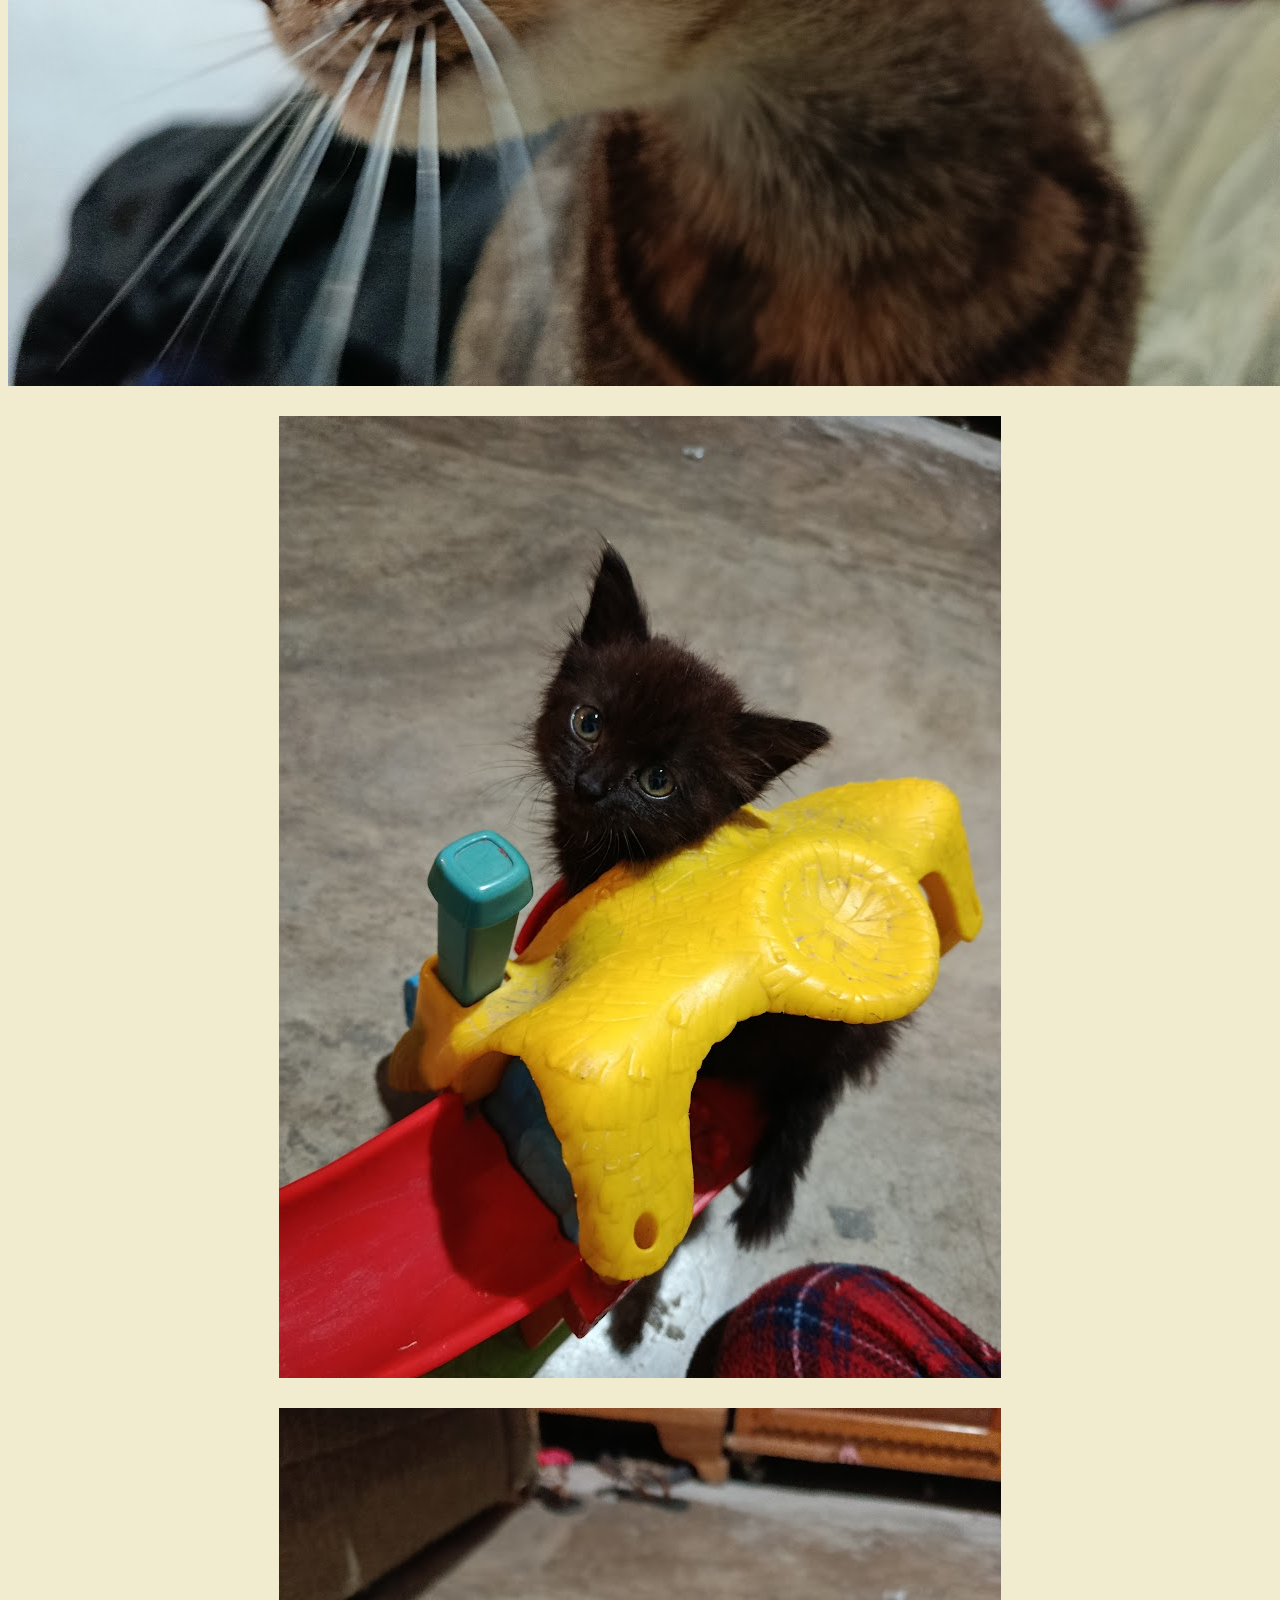
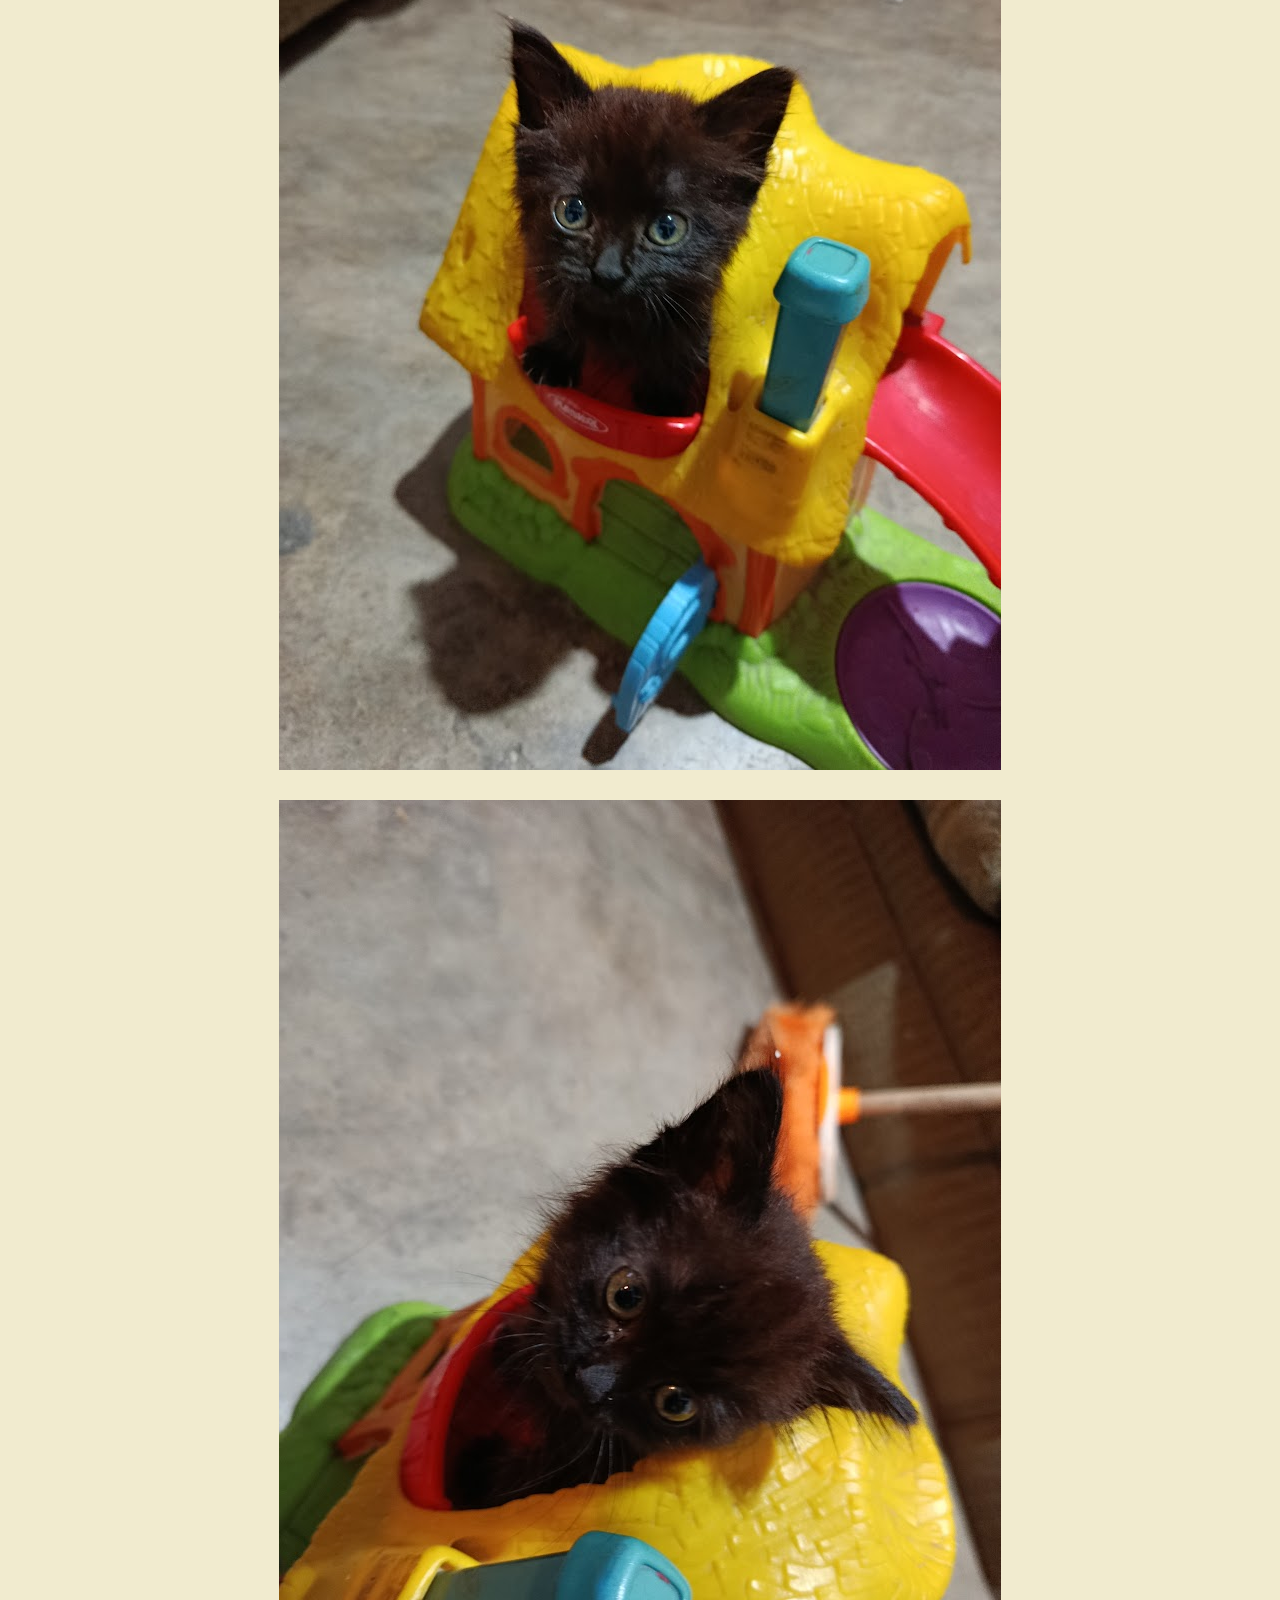
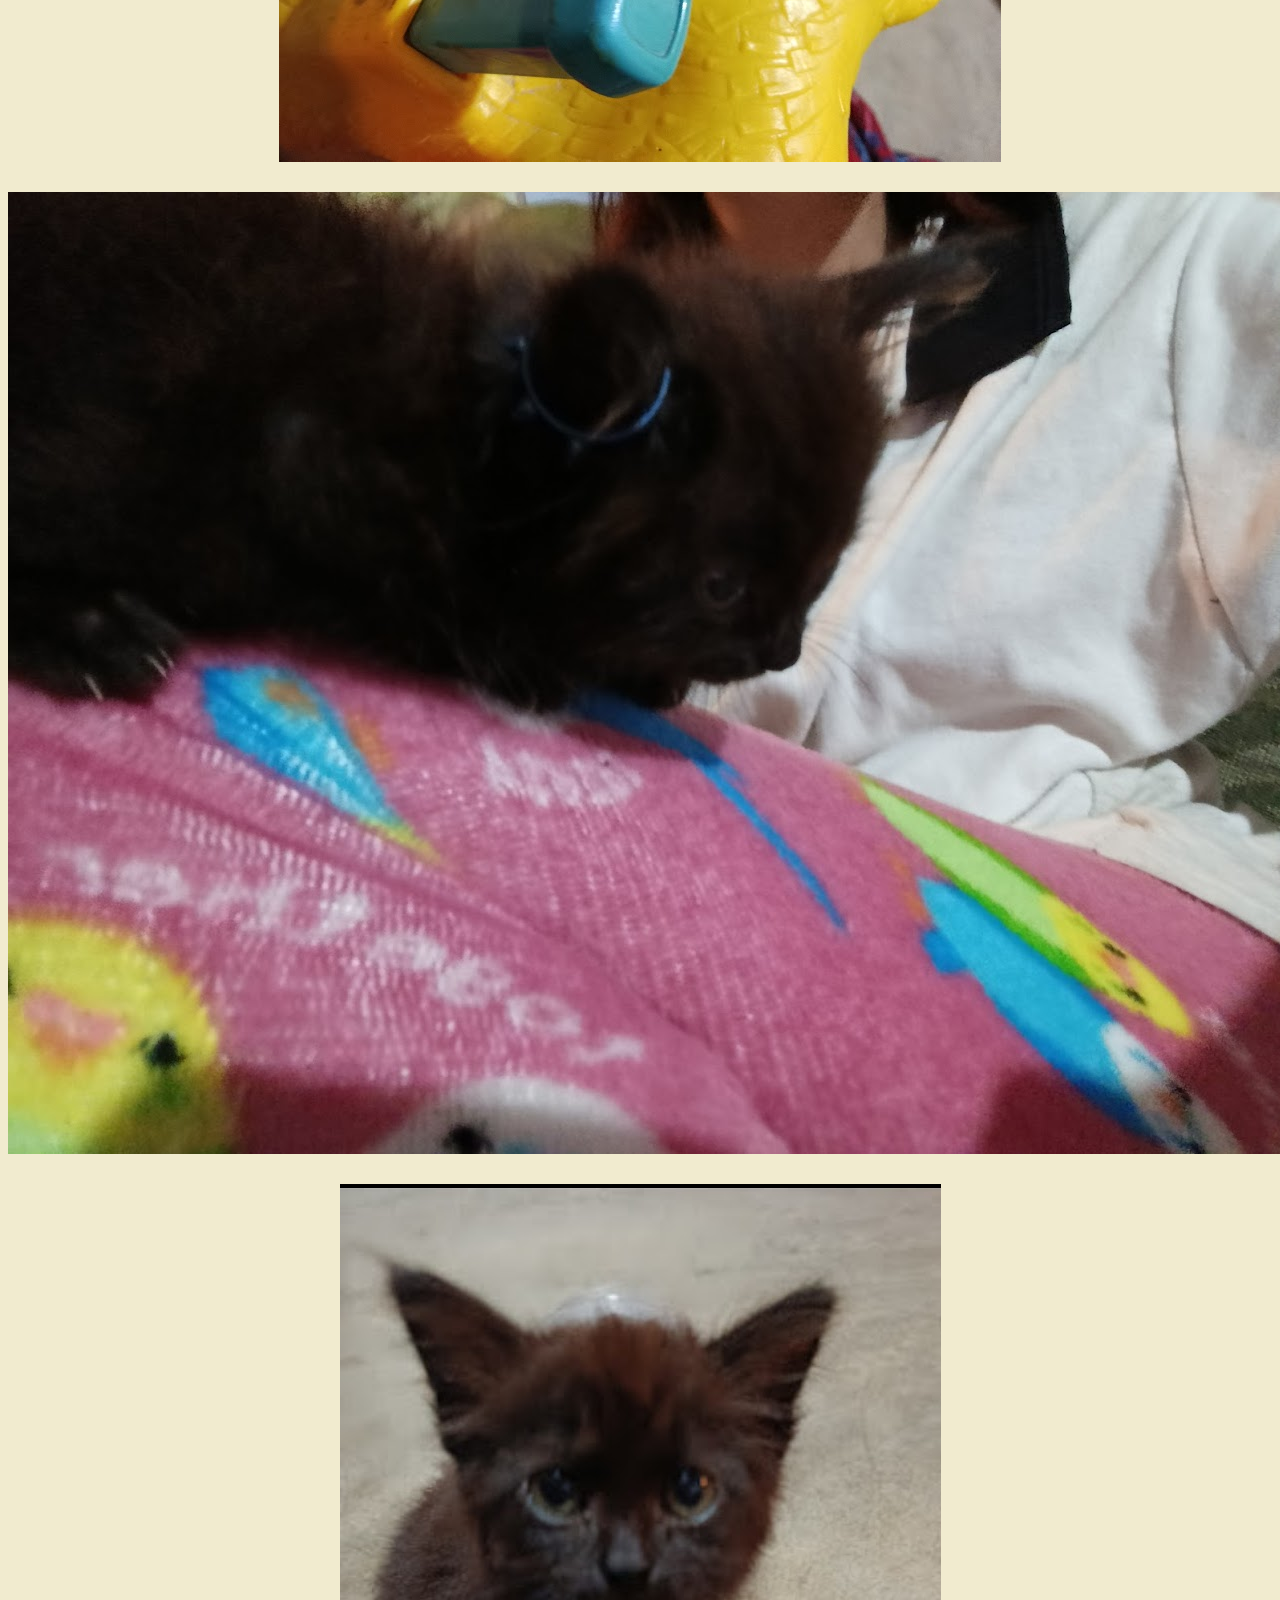
==== commit 820c4488: "Cleaning and cursor follower" ====
--- a/gallery.html
+++ b/gallery.html
@@ -13,6 +13,7 @@
 <body>
 <h1>Cat Gallery</h1>
 <div>
+    <h3>Goku</h3>
 <img src="cats/pikol.jpg" class="catpic">
 
 <img src="cats/pikol3.png" class="catpic">
--- a/style.css
+++ b/style.css
@@ -18,140 +18,123 @@
            #homepage 
      h1 { 
         position: absolute;
-        
+
         font-size: 200px;
         color: #a16210;
+
+        position: absolute;
+        width: 2000px;
+        top: 20px;
+        left: 50%;
+        transform: translateX(-50%);
     }
     p {
         font-size: 30px;
     }
-    
-    .title-box
-    {
-       position: relative;
-       width: 2000px;
-       max-width: 1200px;
-       margin: 0 auto;
-       height: 200px;
-    }
-    .title {
-        position: relative;
-        top: 20px;
-    }
+
     .gradienttitletext {
         background: linear-gradient(to bottom, #772A00 20%, #a16210 80%);
         -webkit-background-clip: text; background-clip: text;
         -webkit-text-fill-color: transparent;
     }
+    .custom-cursor {
+        width: 25px;
+        height: 25px;
+        background-color: transparent;
+        position: fixed;
+        top: 0;
+        left: 0;
+        pointer-events: none;
+        z-index: 999;
+        transform: translate(-50%,-50%);
+    }
+
+
+/*DECORATIONS AND ELEMENTS*/
+
+
+
     .decoration {
         position: absolute;
-        top: -170px;
-        left: 10%;
-        width: 450px;
+        top: -70px;
+        left: 50%;
+        transform: translateX(-107%);
+        width: 460px;
     }
     .decoration2 {
         position: absolute;
-        top: -140px;
-        left: 60%;
+        top: -40px;
+        left: 50%;
+        transform: translateX(40%);
+       
+        
         width: 300px;
     }
 
     .playbuttonshade {
         position: absolute;
         width:300px;
-        left: 38%;
-        top: 250px;
+        left: 50%;
+        transform: translateX(-50%);
+        top: 350px;
     }
 
     .playbutton {
         position: absolute;
         width:300px;
-        left: 38%;
+        left: 50%;
+        transform: translateX(-50%);
+        top: 350px;
         
     }
     .playbutton:hover {
-        transform: scale(1.1);
+        
         filter: brightness(120%);
     }   
+    .playbutton {
+       
+        cursor:url('pointer2.png') 4 4, default;
+        
+    }
+
 
     .photodec {
         position: absolute;
-        top: 200px;
-        left: -27%;
+        top: 300px;
+        left: 3%;
+
         width: 667px;
     }
     .photodec:hover {
-        transform: scale(1.1);
+        transform: scale(1.2,1.2);
         filter: brightness(102%);
-    }
-
-
-
-
-
-
-
-
-
-.gallery {
-        display: none;
-        text-align: center;
-        width: 100%;
-        cursor:url('pointer1.png') 4 4 auto;
-}
-    h1 {
-        position: relative;
-        
-        font-family: Georgia, monospace; 
-        font-size: 250px;
-        top: 70px;
-
-        background: linear-gradient(to bottom, #772A00 20%, #a16210 80%);
-        -webkit-background-clip: text;
-        background-clip: text;
-        -webkit-text-fill-color: transparent ;
-        align-items: center;
-        text-align: center;
-    }
-    h1 {
-        transition: all 0.3s ease;
-        cursor: pointer;
-    }
-      h1:hover {
-
-        filter: brightness(0px 0px 15px rgba (161, 98, 16, 0.5));
-    }
-    h3 {
-        position: relative;
-        left: 50%;
-        transform: translateX(-50%);
-
-        width: 404px;
-        
-        font-family: cursive; 
-        font-size: 30px;
-        color: #772A00;
-    }
-.catpic {
-    margin-top: 200px;
-    position: relative;
-    width: auto;
-    height: 700px;
-
-    align-items: center;
-}
-.backbutton2 {
-    position: absolute;
-        top: -70px;
-        height: 350px;
-        width: 350px;
-        left: 10px;
-    }
-    .backbutton2:hover {
-     transform: scale(1.1);
-    filter: brightness(112%);
-    }
-    
+        transition: 1s;
+    }
+    .photodec {
+
+        cursor: url('pointer2.png') 4 4, default;
+    }
+
+
+
+
+
+    
+
+
+
+
+
+
+
+
+
+
+
+
+
+
+
 
 
 
@@ -305,4 +288,24 @@
 
 
 
-            +
+
+
+
+
+
+
+
+
+            
+
+
+
+
+
+
+
+
+
+
+
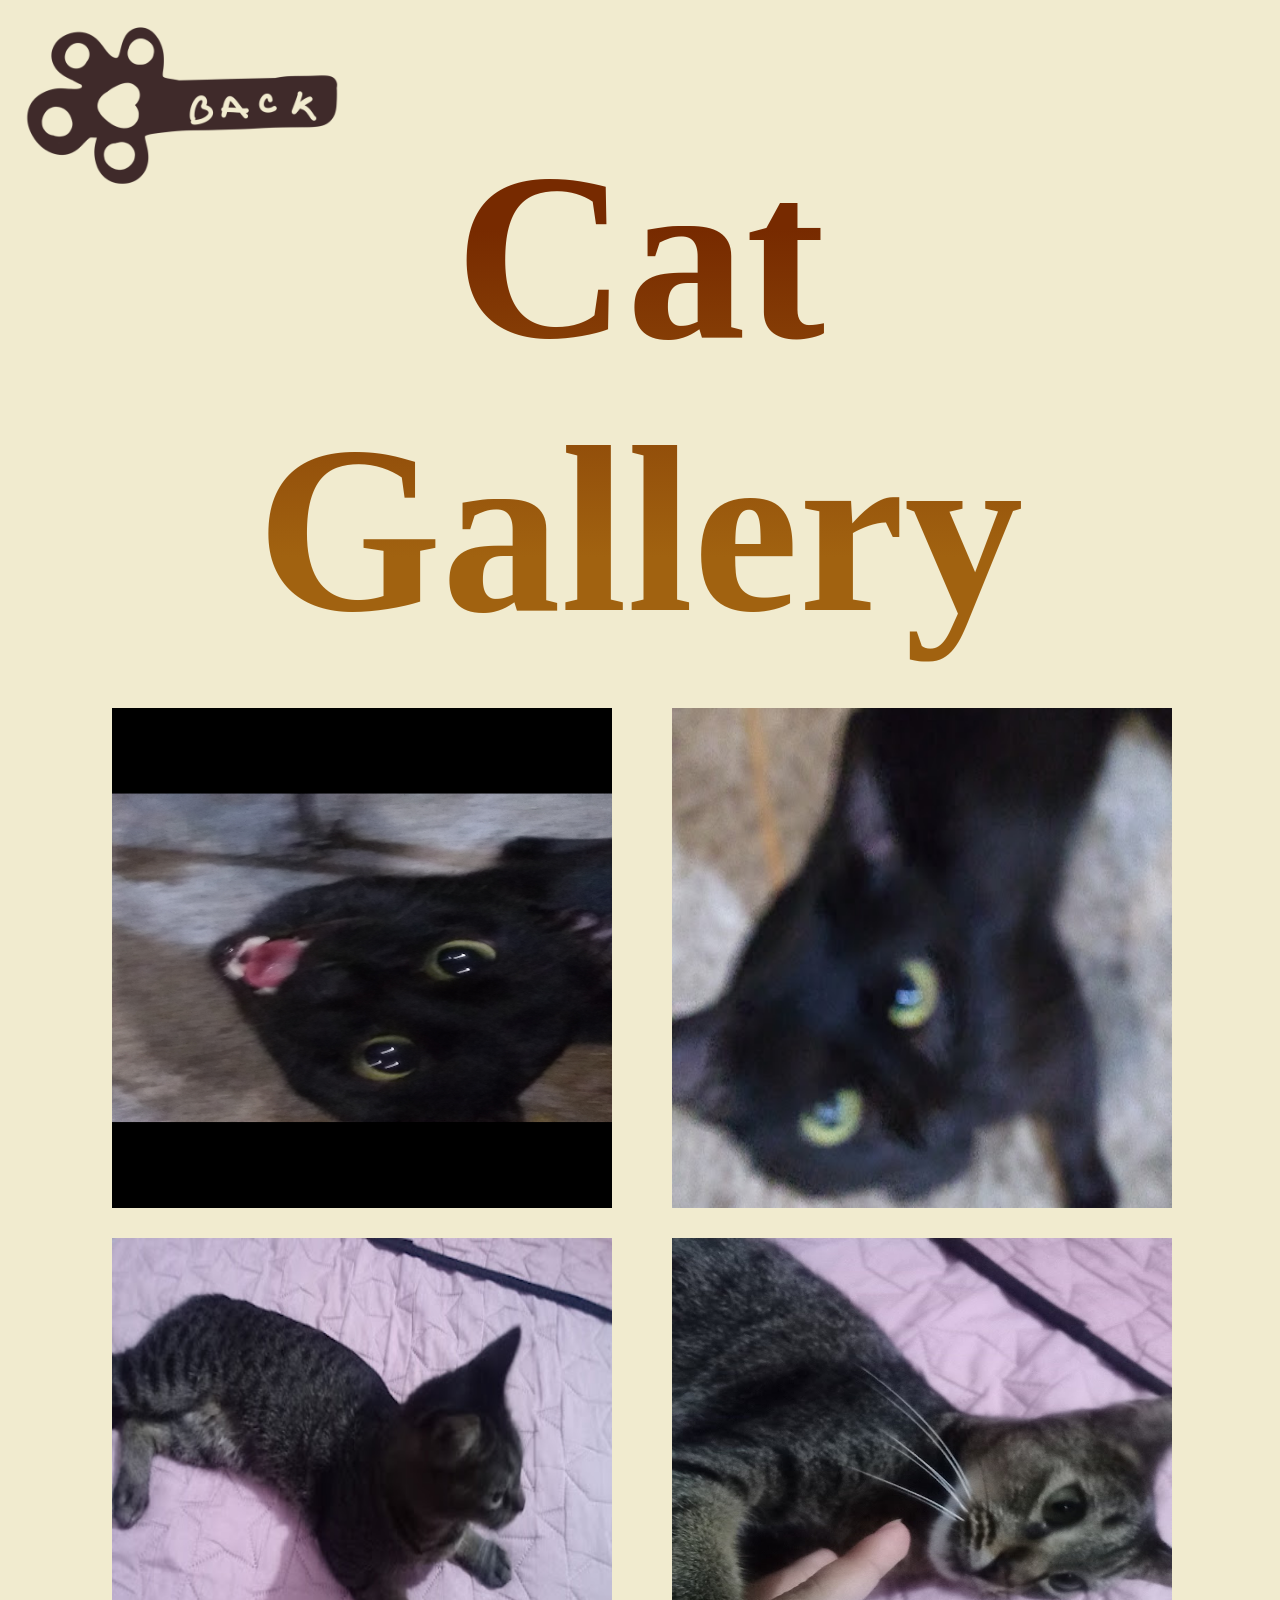
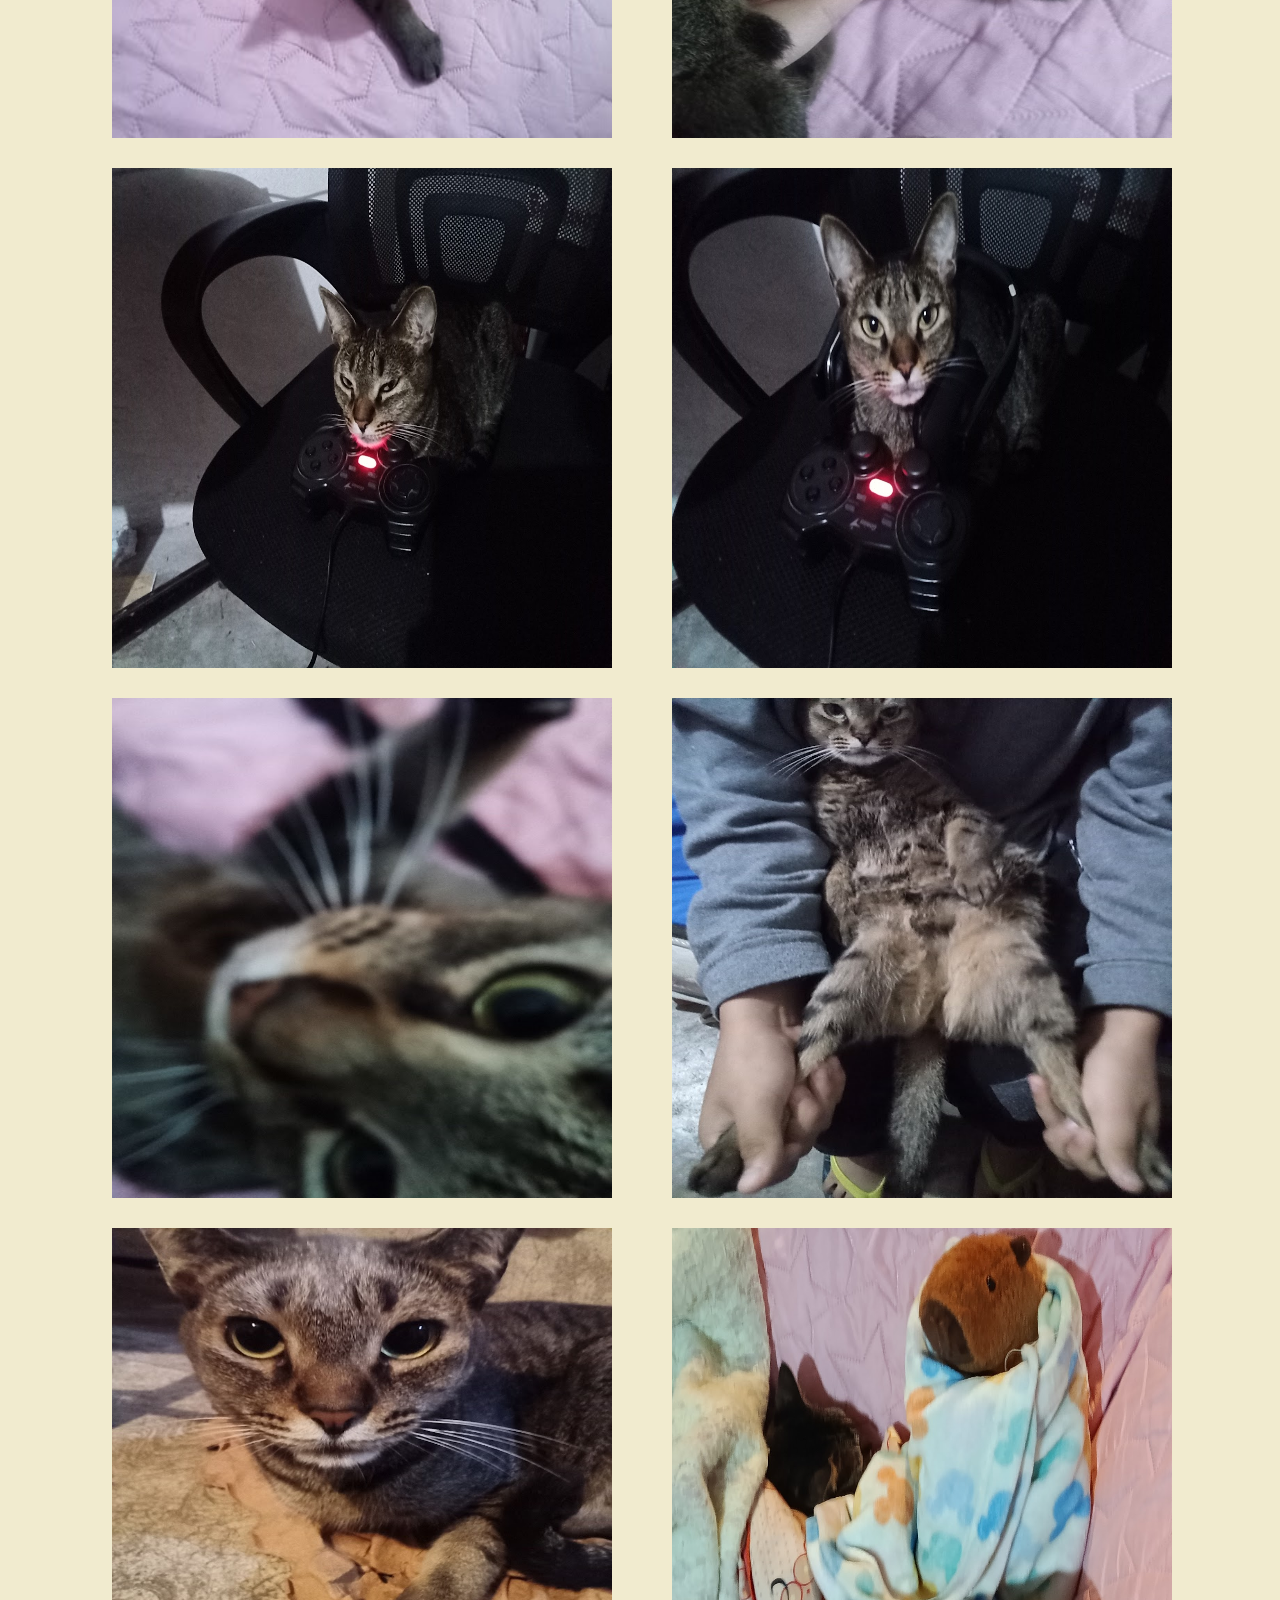
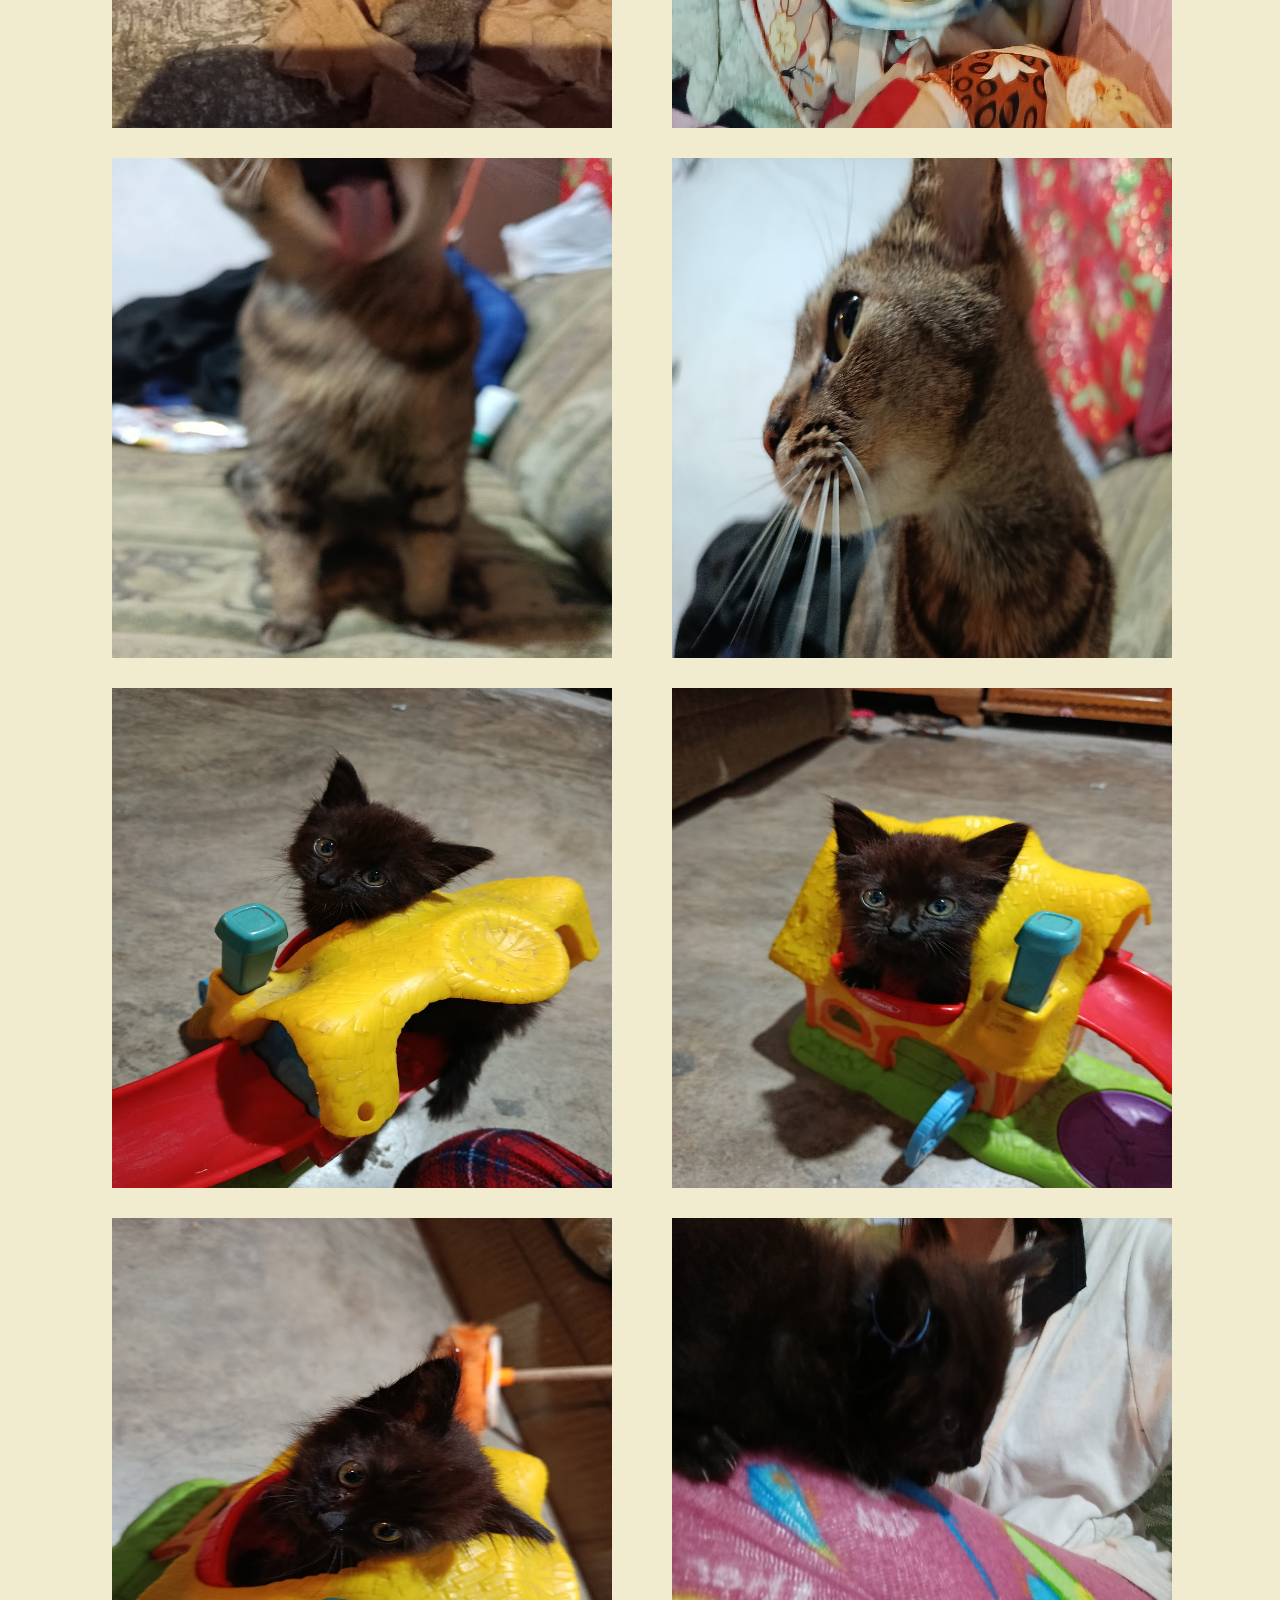
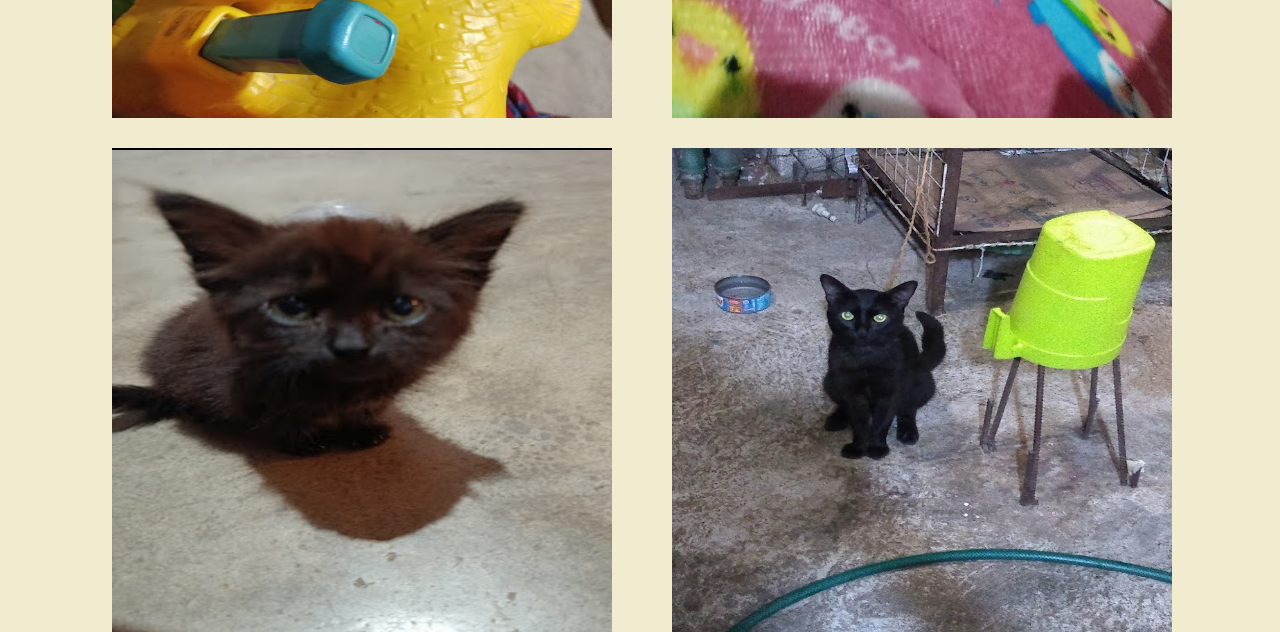
==== commit 63aca304: "solved the gallery css issues" ====
--- a/gallery.html
+++ b/gallery.html
@@ -7,14 +7,13 @@
     
 
 <link rel="stylesheet"
-href="style.css">
+href="gallery.css">
 <a href="index.html"><img src="backbutton.png" class="backbutton2"></a>
 </head>
 <body>
 <h1>Cat Gallery</h1>
-<div>
-    <h3>Goku</h3>
-<img src="cats/pikol.jpg" class="catpic">
+<div class="pics-container">
+
 
 <img src="cats/pikol3.png" class="catpic">
 <img src="cats/pikol4.jpg" class="catpic">
--- a/gallery.css
+++ b/gallery.css
@@ -0,0 +1,96 @@
+
+body { 
+            font-family: Georgia, monospace;
+            font-size: 100px;
+            text-align: center;
+            background-color: #f1ebcf;
+            cursor:url('pointer1.png') 4 4 auto;
+            width: 100%;
+        }
+   button {
+     cursor:url('pointer2.png') 4 4, pointer;}
+
+    
+/*STRUCTURE*/
+
+    p {
+        font-size: 30px;
+    }
+    
+    .pointer1 {
+        display: none;
+        cursor:url('pointer1.png') 4 4, default;
+        }
+    .backbutton2 {
+        
+        cursor:url('pointer2.png') 4 4, default;
+        
+    }
+
+    h1 {
+        position: absolute; 
+        font-family: georgia;
+        font-size: 238px;
+        top: 120px;
+        left: 50%;
+        transform: translateX(-50%);
+        
+        
+        color: #a16210;
+        margin: 0;
+
+        background: linear-gradient(to bottom, #772A00 20%, #a16210 80%);
+        -webkit-background-clip: text;
+        background-clip: text;
+        -webkit-text-fill-color: transparent ;
+        align-items: center;
+        text-align: center;
+   
+        transition:  0.3s;
+        cursor: pointer;
+
+    }
+   
+    
+
+    h3 {
+        position: absolute;
+        left: 50%;
+        transform: translateX(-50%);
+        top: 400px;
+        width: 600px;
+        
+        font-family: 'Arial Narrow' ; 
+        font-size: 30px;
+        color: #772A00;
+    }
+.pics-container {
+    position: relative;
+    align-content: center;
+    width: 99%;
+    padding-top: 700px;
+
+}    
+
+.catpic {
+    width: 500px;
+    height: 500px;
+    z-index: 2;
+}
+.catpic:hover {
+    transform: scale(1.3,1.3);
+    filter: brightness(100.7%);
+    transition: 0.7s;
+    z-index: 3;
+}
+.backbutton2 {
+    position: absolute;
+        top: -70px;
+        height: 350px;
+        width: 350px;
+        left: 10px;
+    }
+    .backbutton2:hover {
+     transform: scale(1.1);
+    filter: brightness(112%);
+    }
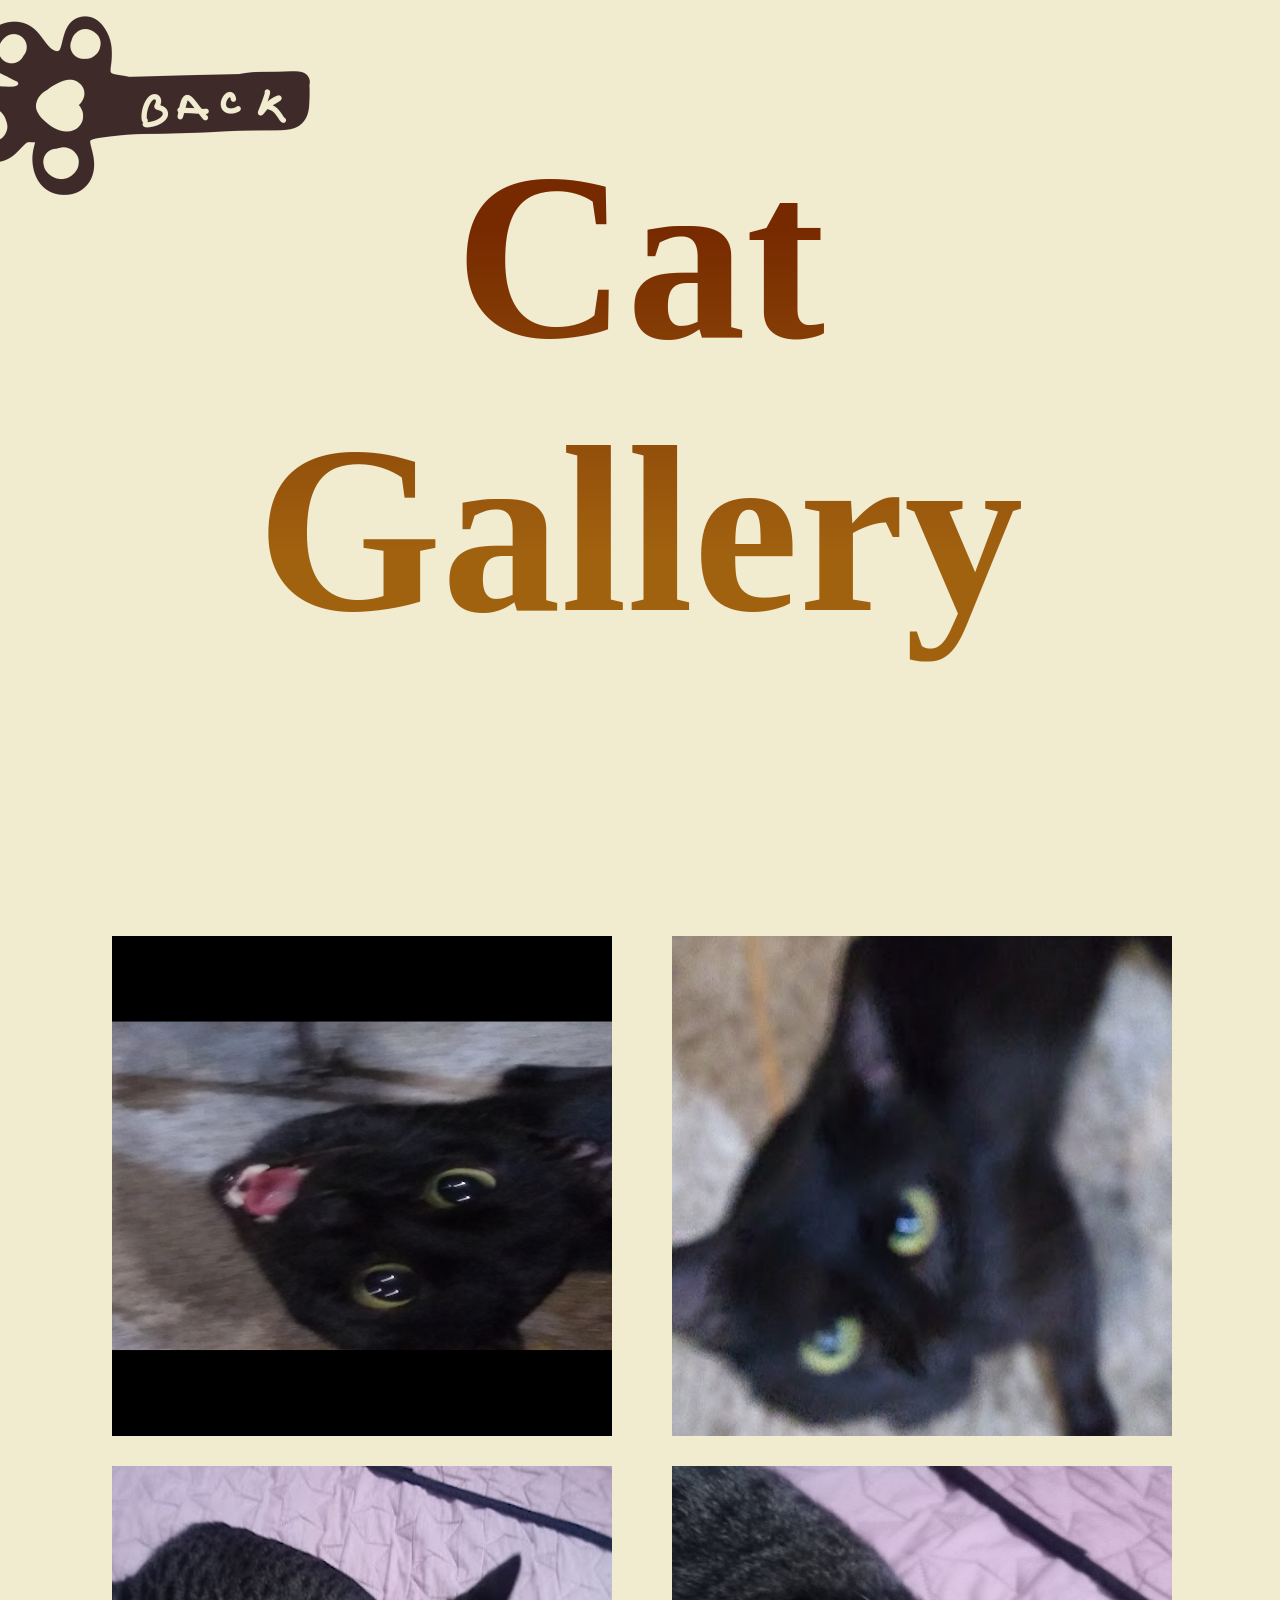
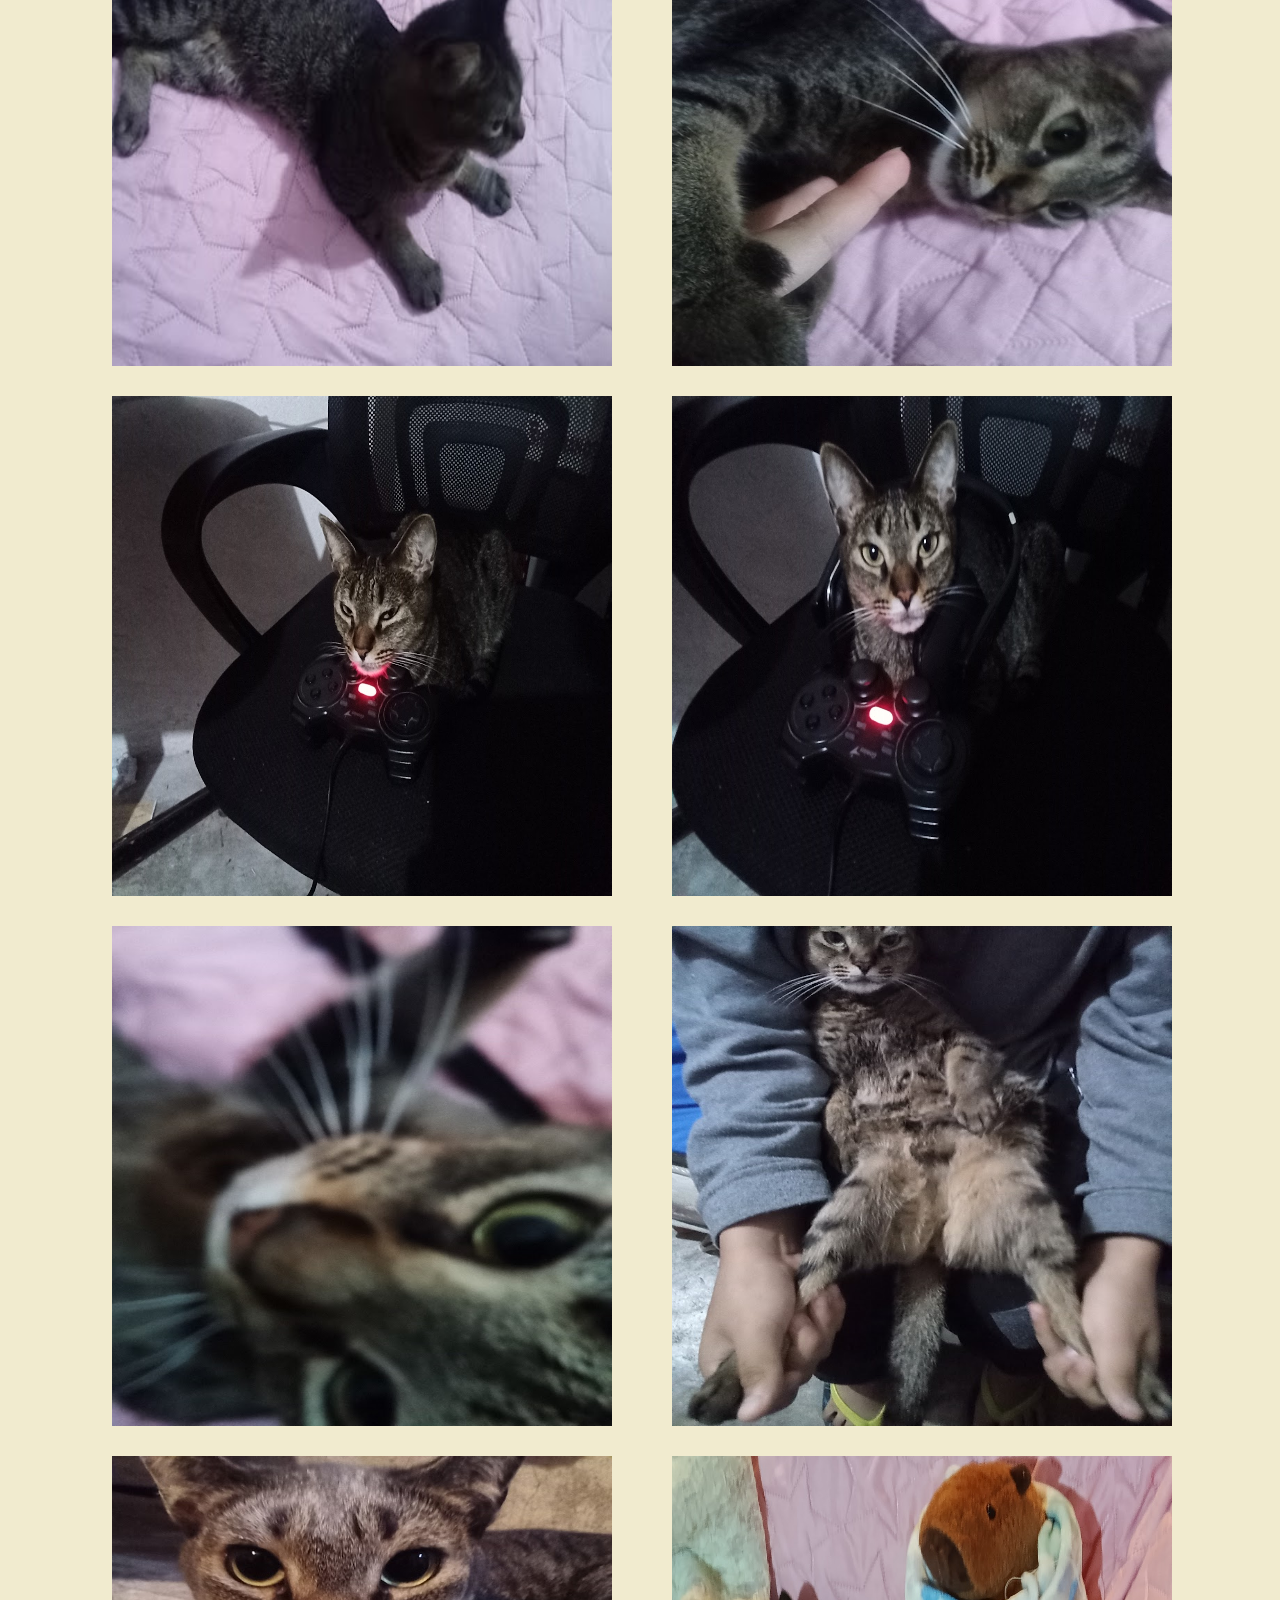
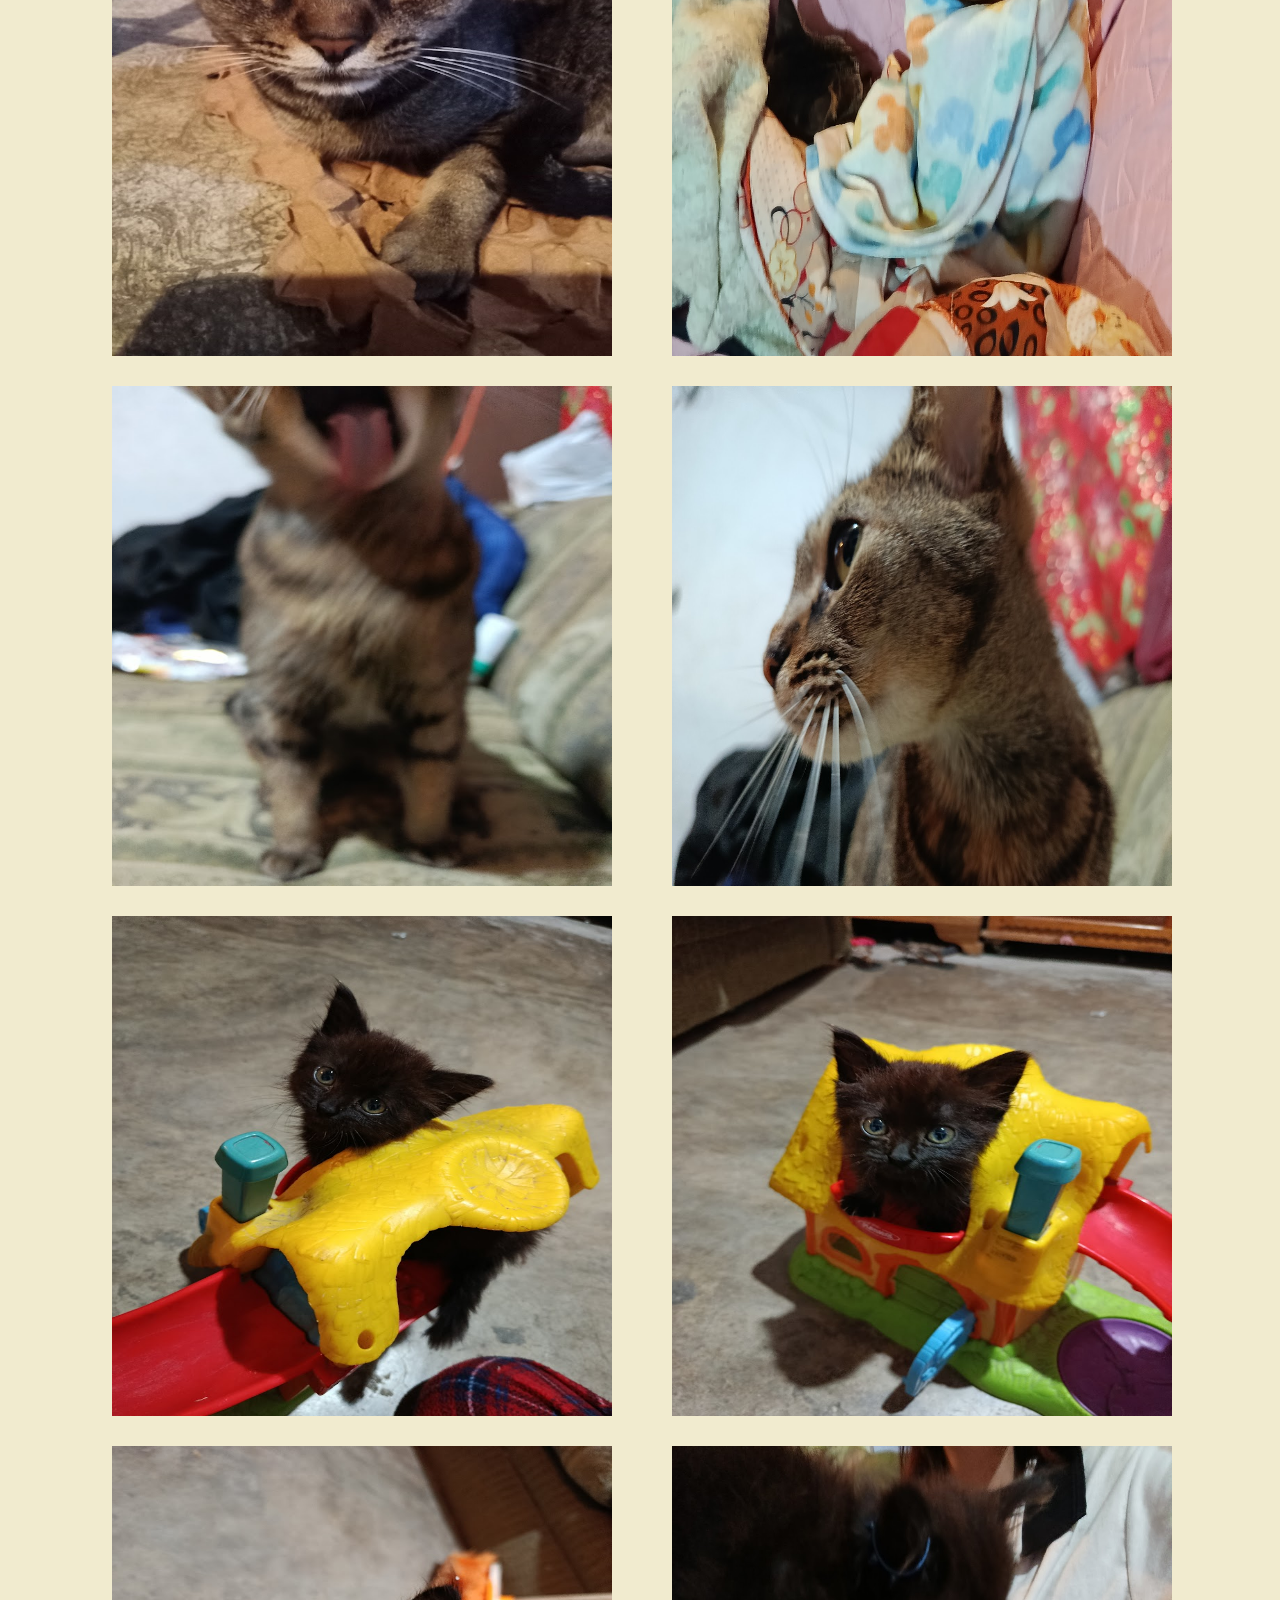
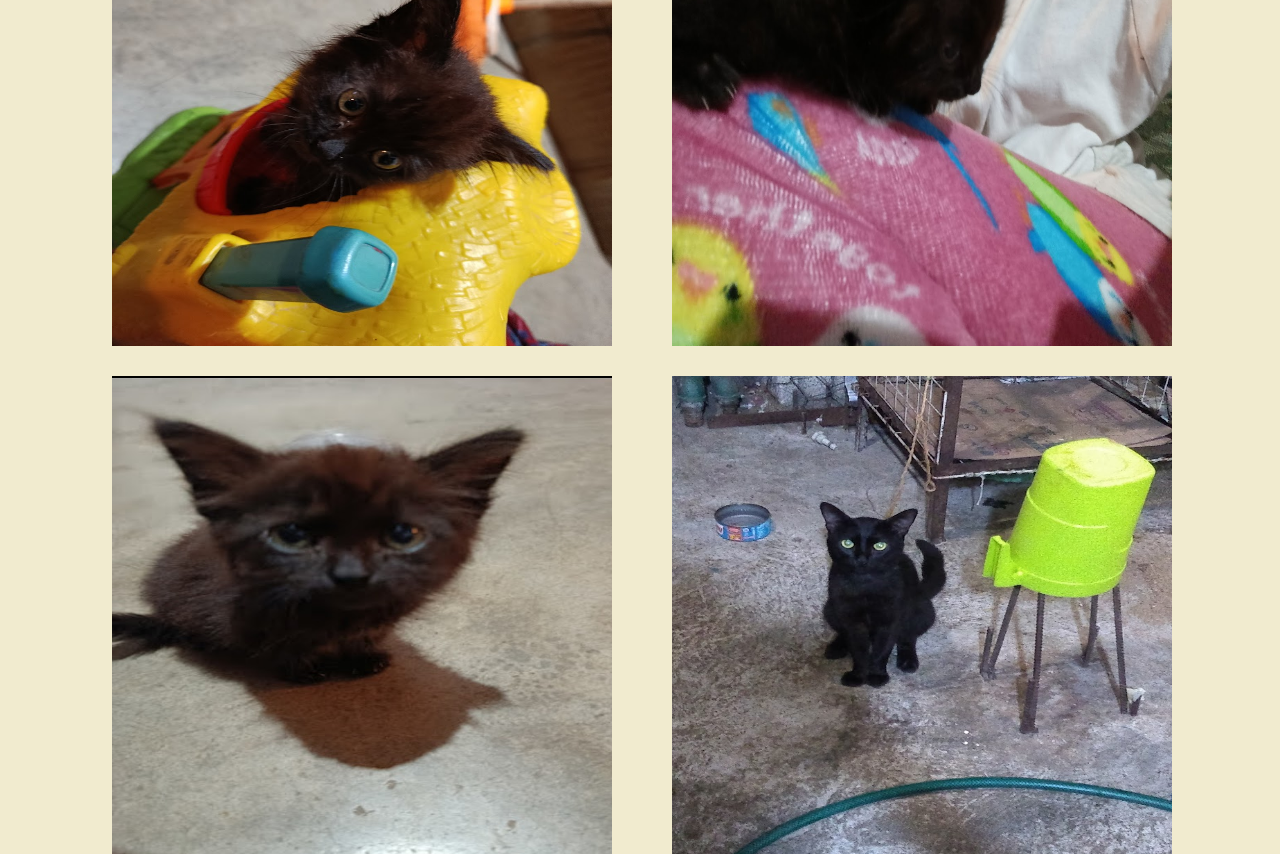
==== commit d747ddf7: "solved css issues & curosor follower" ====
--- a/gallery.html
+++ b/gallery.html
@@ -7,11 +7,13 @@
     
 
 <link rel="stylesheet"
-href="gallery.css">
-<a href="index.html"><img src="backbutton.png" class="backbutton2"></a>
-</head>
+href="gallery.css"></head>
 <body>
+    
 <h1>Cat Gallery</h1>
+
+<a href="index.html"><img src="backbutton2.png" class="B-B-2"></a>
+
 <div class="pics-container">
 
 
@@ -41,6 +43,6 @@
 
 
 
-    <script></script>
+    <script src="script.js"></script>
 </body>
 </html>
--- a/gallery.css
+++ b/gallery.css
@@ -4,12 +4,32 @@
             font-size: 100px;
             text-align: center;
             background-color: #f1ebcf;
-            cursor:url('pointer1.png') 4 4 auto;
+            cursor:none;
             width: 100%;
         }
-   button {
-     cursor:url('pointer2.png') 4 4, pointer;}
+   .custom-cursor {
+        width: 80px;
+        height: 80px;
+        background-color: transparent;
+        position: fixed;
+        top: 0;
+        left: 0;
+        pointer-events: none;
+        z-index: 88;
+        transform: translate(-50%,-50%);
+        display: flex;
 
+    }
+     
+.B-B-2 {
+    position: relative;
+    left: -40%;
+}
+.B-B-2:hover {
+    transform: scale(1.1);
+    transition: 0.2s;
+    filter: brightness(135%);
+}
     
 /*STRUCTURE*/
 
@@ -34,7 +54,6 @@
         top: 120px;
         left: 50%;
         transform: translateX(-50%);
-        
         
         color: #a16210;
         margin: 0;
@@ -73,6 +92,7 @@
 }    
 
 .catpic {
+    
     width: 500px;
     height: 500px;
     z-index: 2;
@@ -83,14 +103,4 @@
     transition: 0.7s;
     z-index: 3;
 }
-.backbutton2 {
-    position: absolute;
-        top: -70px;
-        height: 350px;
-        width: 350px;
-        left: 10px;
-    }
-    .backbutton2:hover {
-     transform: scale(1.1);
-    filter: brightness(112%);
-    }+    
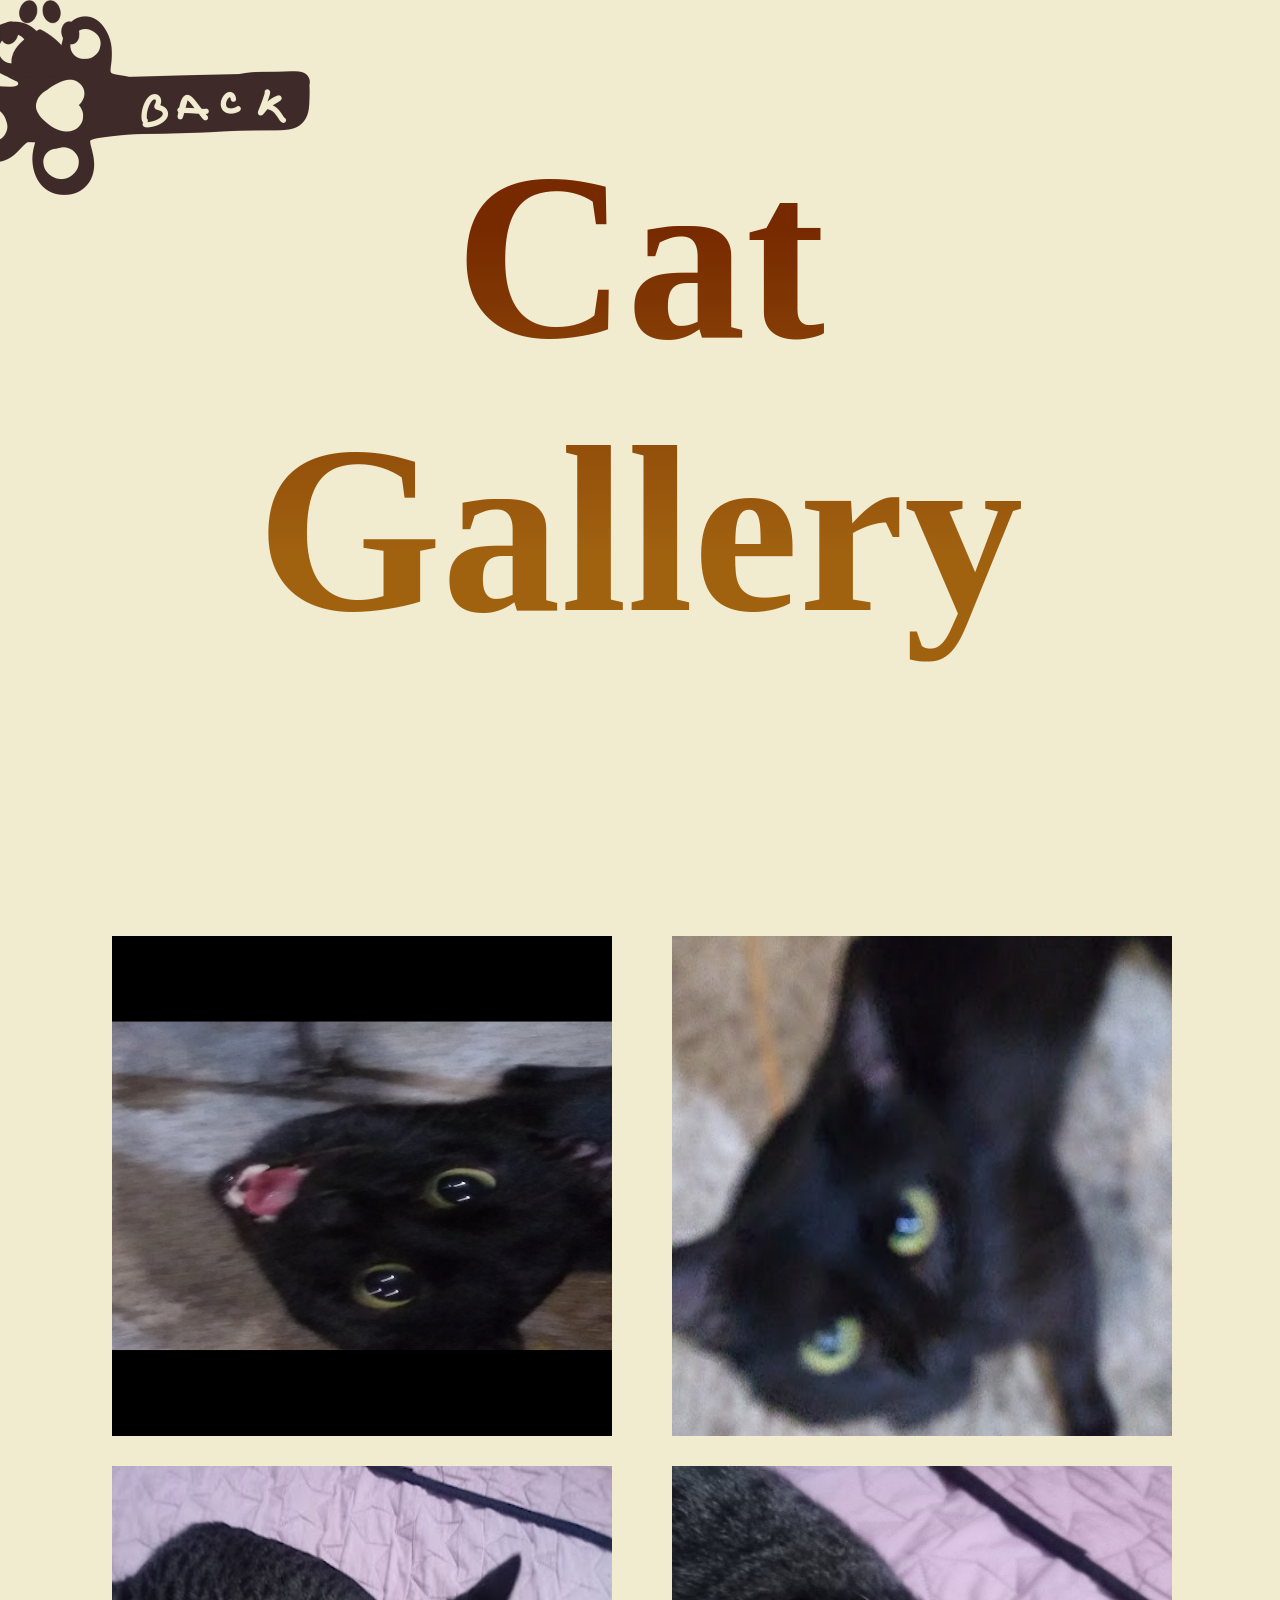
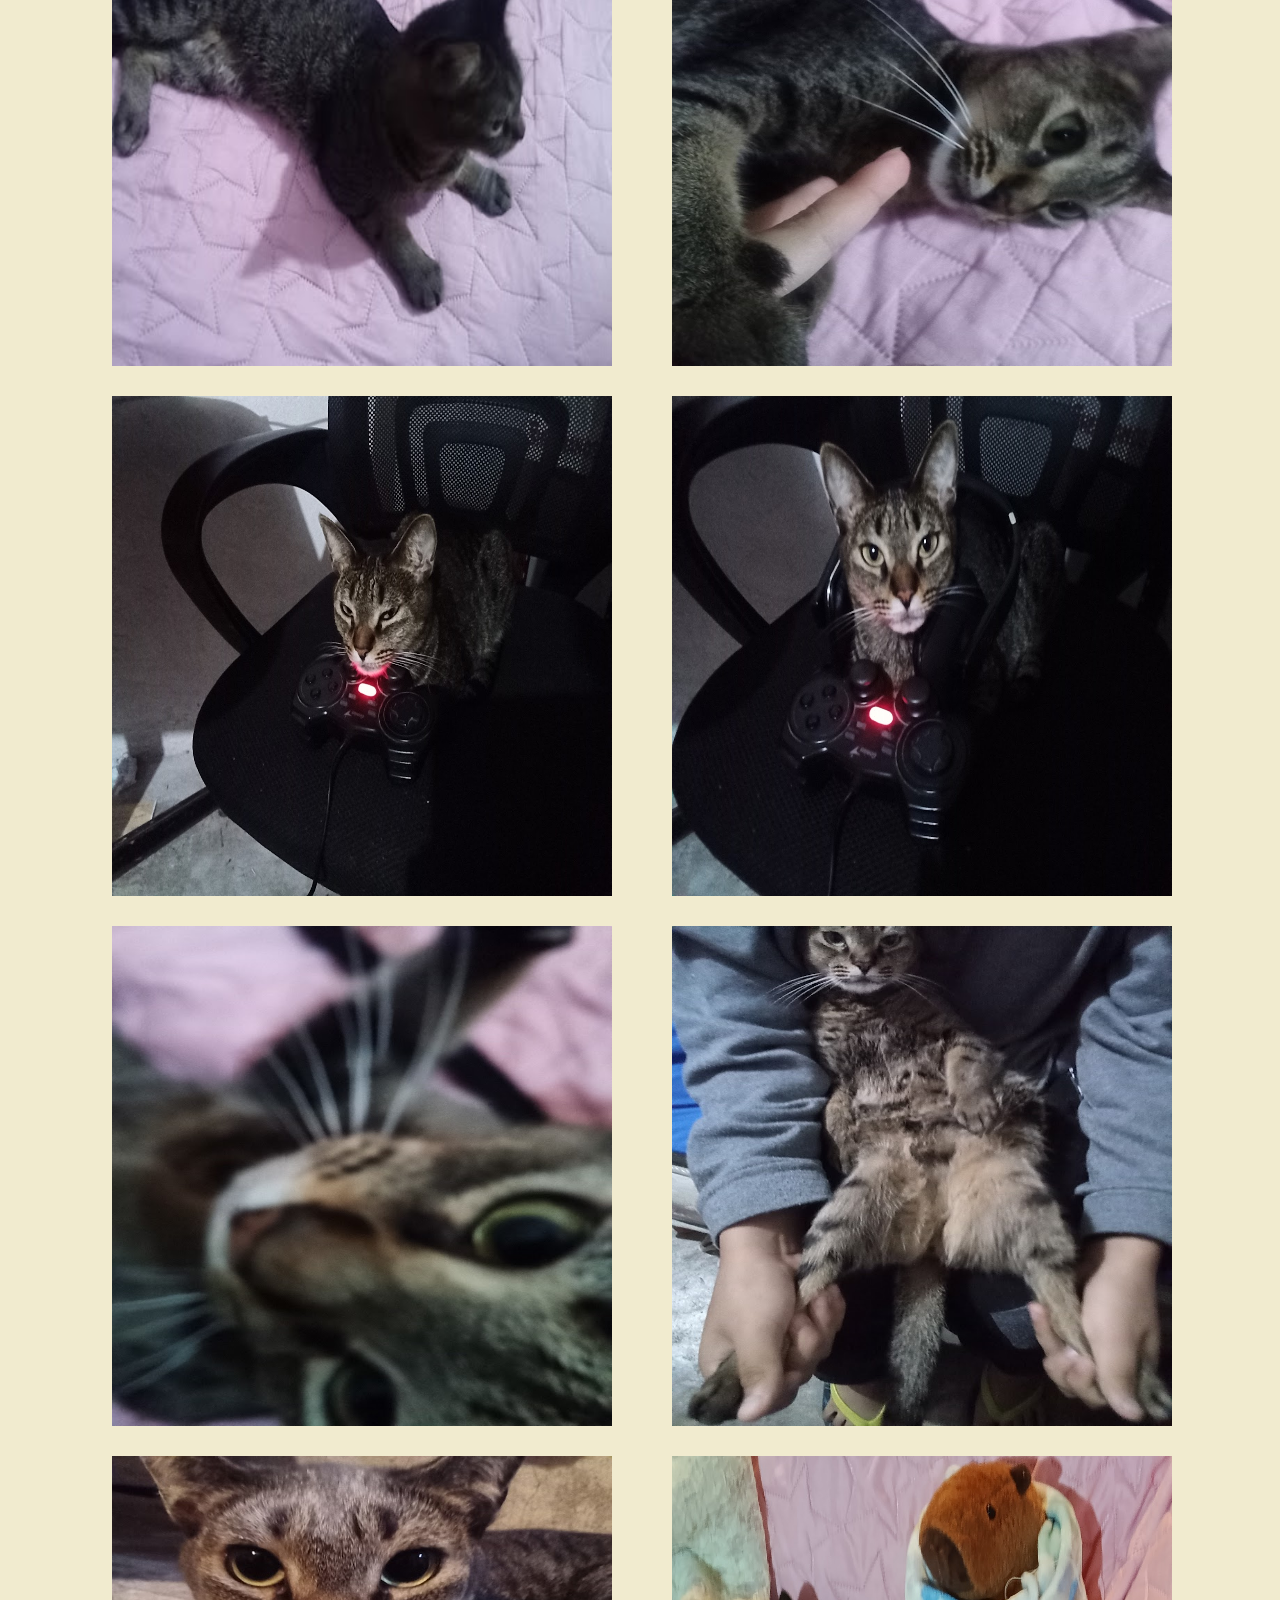
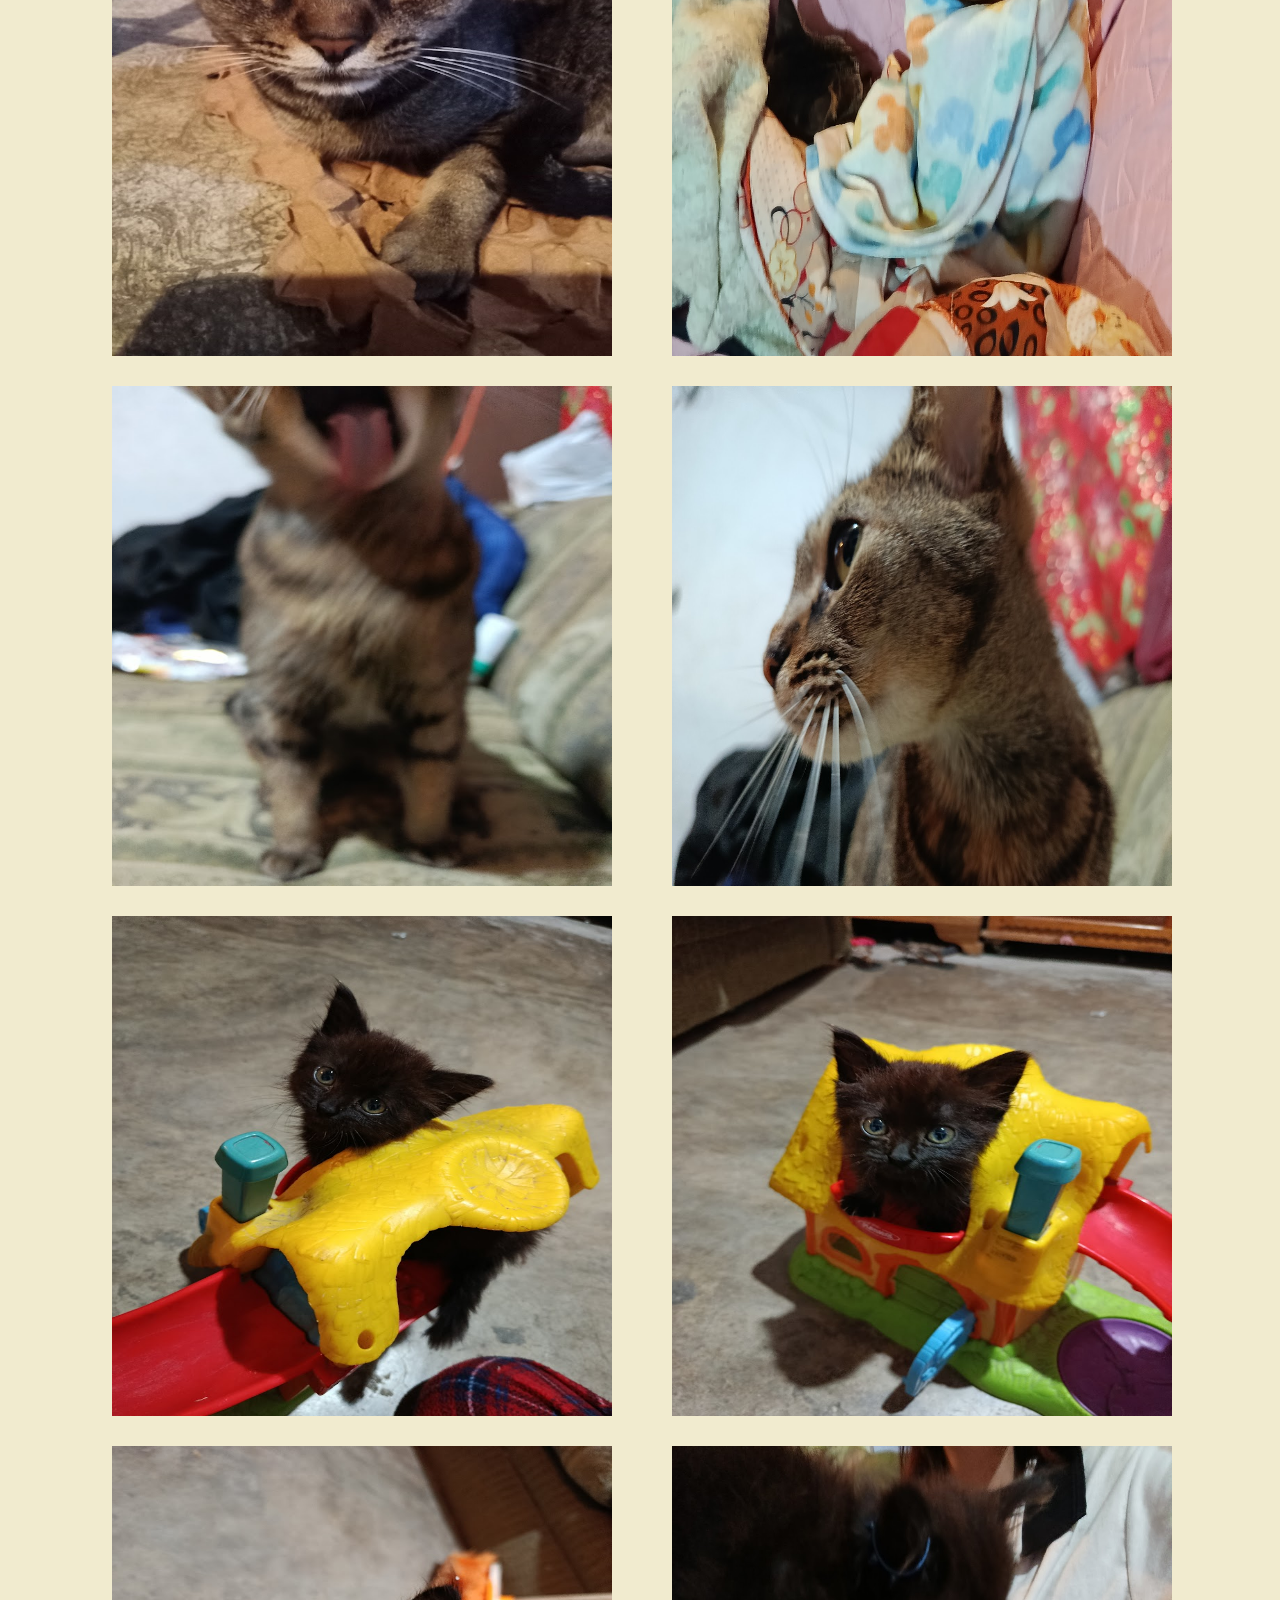
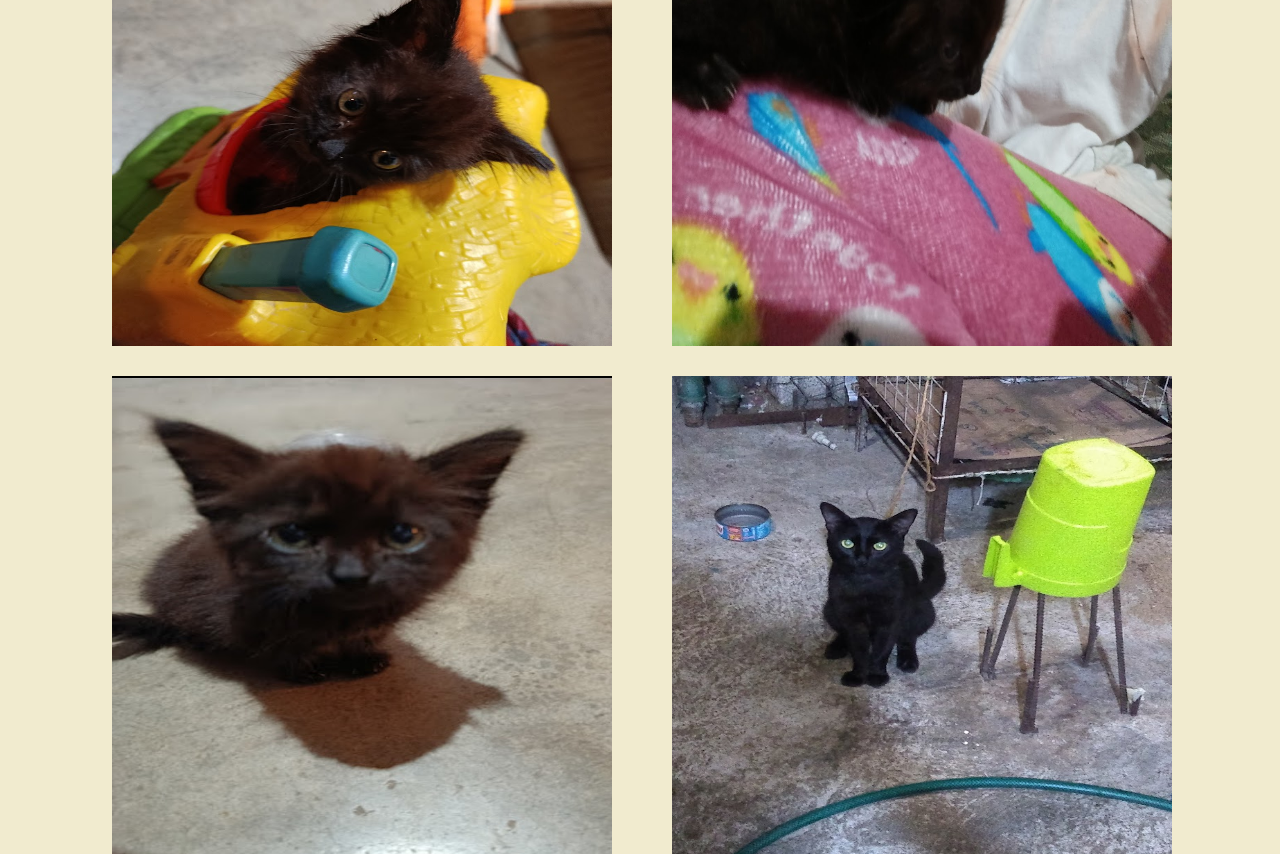
==== commit 65294071: "custom cursor update" ====
--- a/gallery.html
+++ b/gallery.html
@@ -13,6 +13,7 @@
 <h1>Cat Gallery</h1>
 
 <a href="index.html"><img src="backbutton2.png" class="B-B-2"></a>
+<div class="custom-cursor"><img src="pointer1.png"></div>
 
 <div class="pics-container">
 
--- a/gallery.css
+++ b/gallery.css
@@ -16,20 +16,14 @@
         left: 0;
         pointer-events: none;
         z-index: 88;
-        transform: translate(-50%,-50%);
+        
         display: flex;
+        pointer-events: none;
+        transition: 5ms;
 
-    }
+    } 
      
-.B-B-2 {
-    position: relative;
-    left: -40%;
-}
-.B-B-2:hover {
-    transform: scale(1.1);
-    transition: 0.2s;
-    filter: brightness(135%);
-}
+
     
 /*STRUCTURE*/
 
@@ -41,11 +35,7 @@
         display: none;
         cursor:url('pointer1.png') 4 4, default;
         }
-    .backbutton2 {
-        
-        cursor:url('pointer2.png') 4 4, default;
-        
-    }
+    
 
     h1 {
         position: absolute; 
@@ -83,6 +73,21 @@
         font-size: 30px;
         color: #772A00;
     }
+
+.B-B-2 {
+    position: relative;
+    left: -40%;
+}
+.B-B-2:hover {
+    transform: scale(1.1);
+    transition: 0.2s;
+    filter: brightness(135%);
+}
+.B-B-2 {
+     cursor:url('pointer2.png') 4 4, default;
+   
+  }
+
 .pics-container {
     position: relative;
     align-content: center;
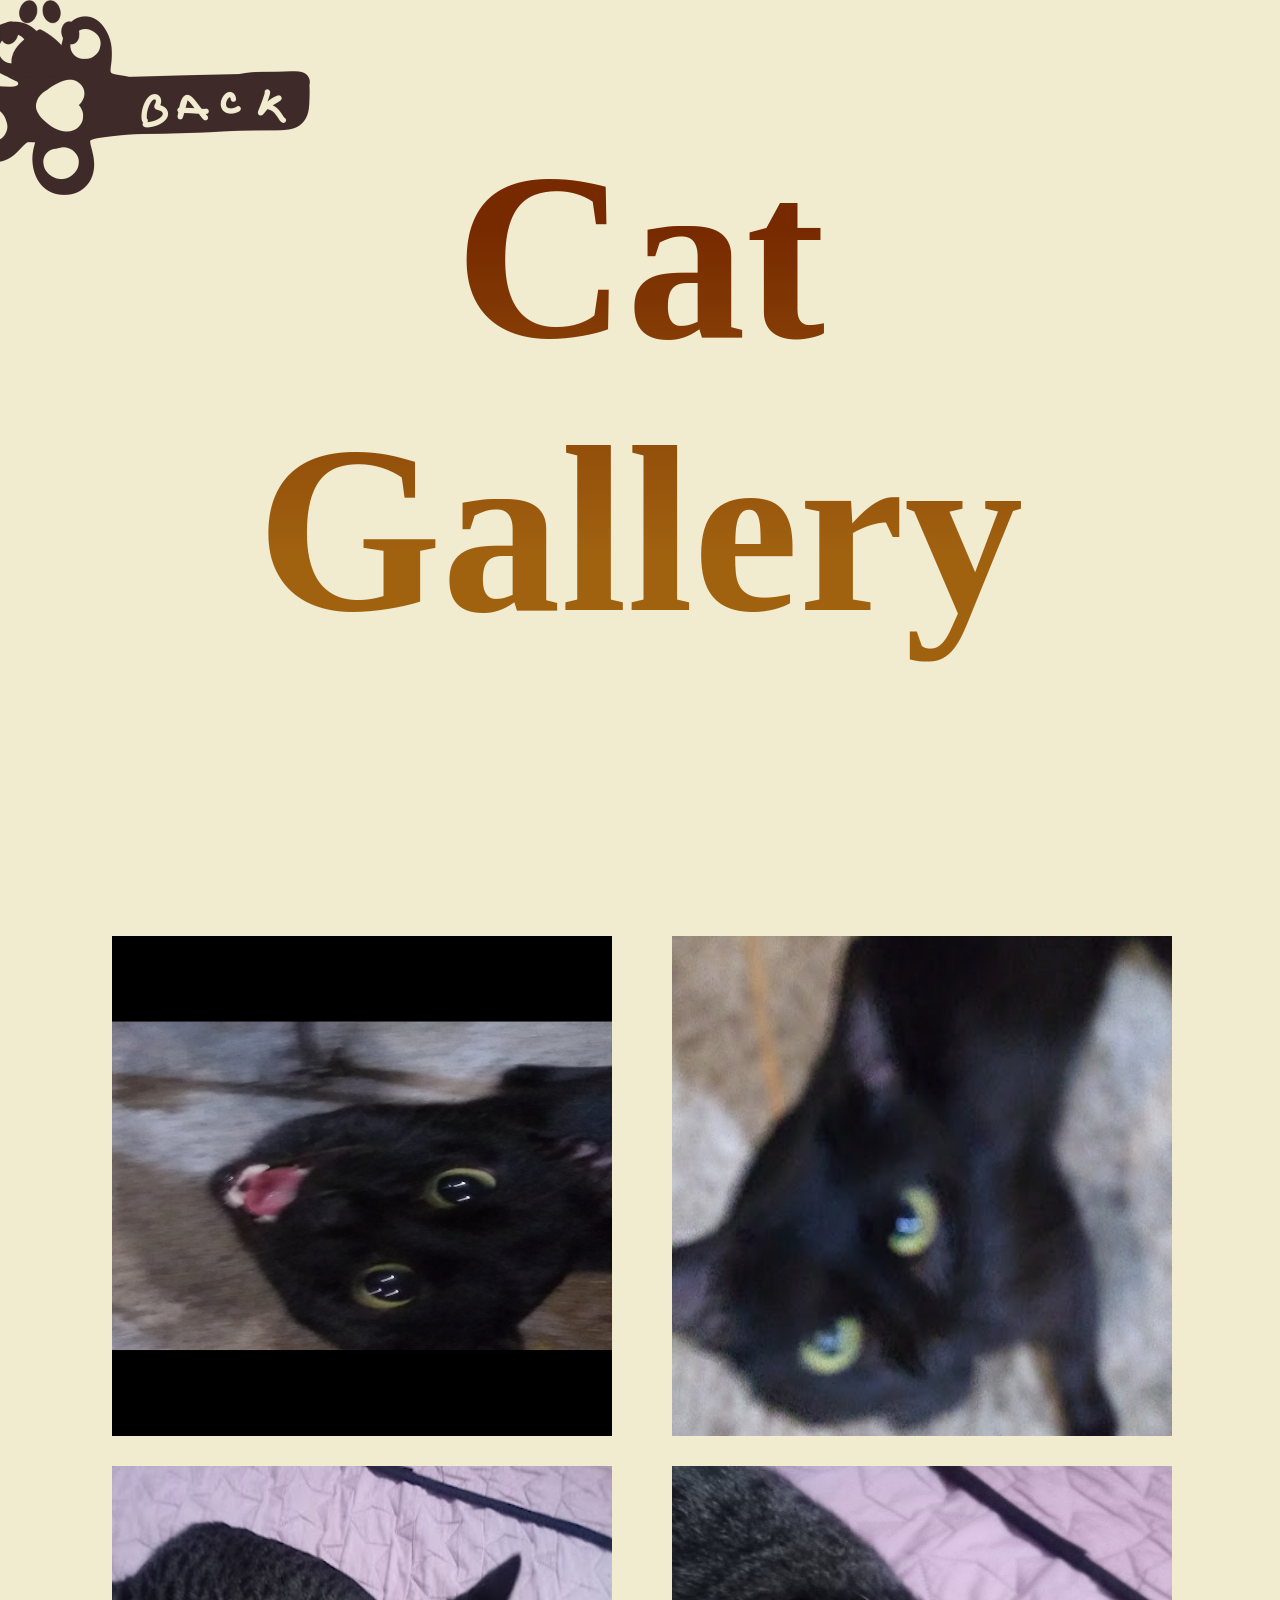
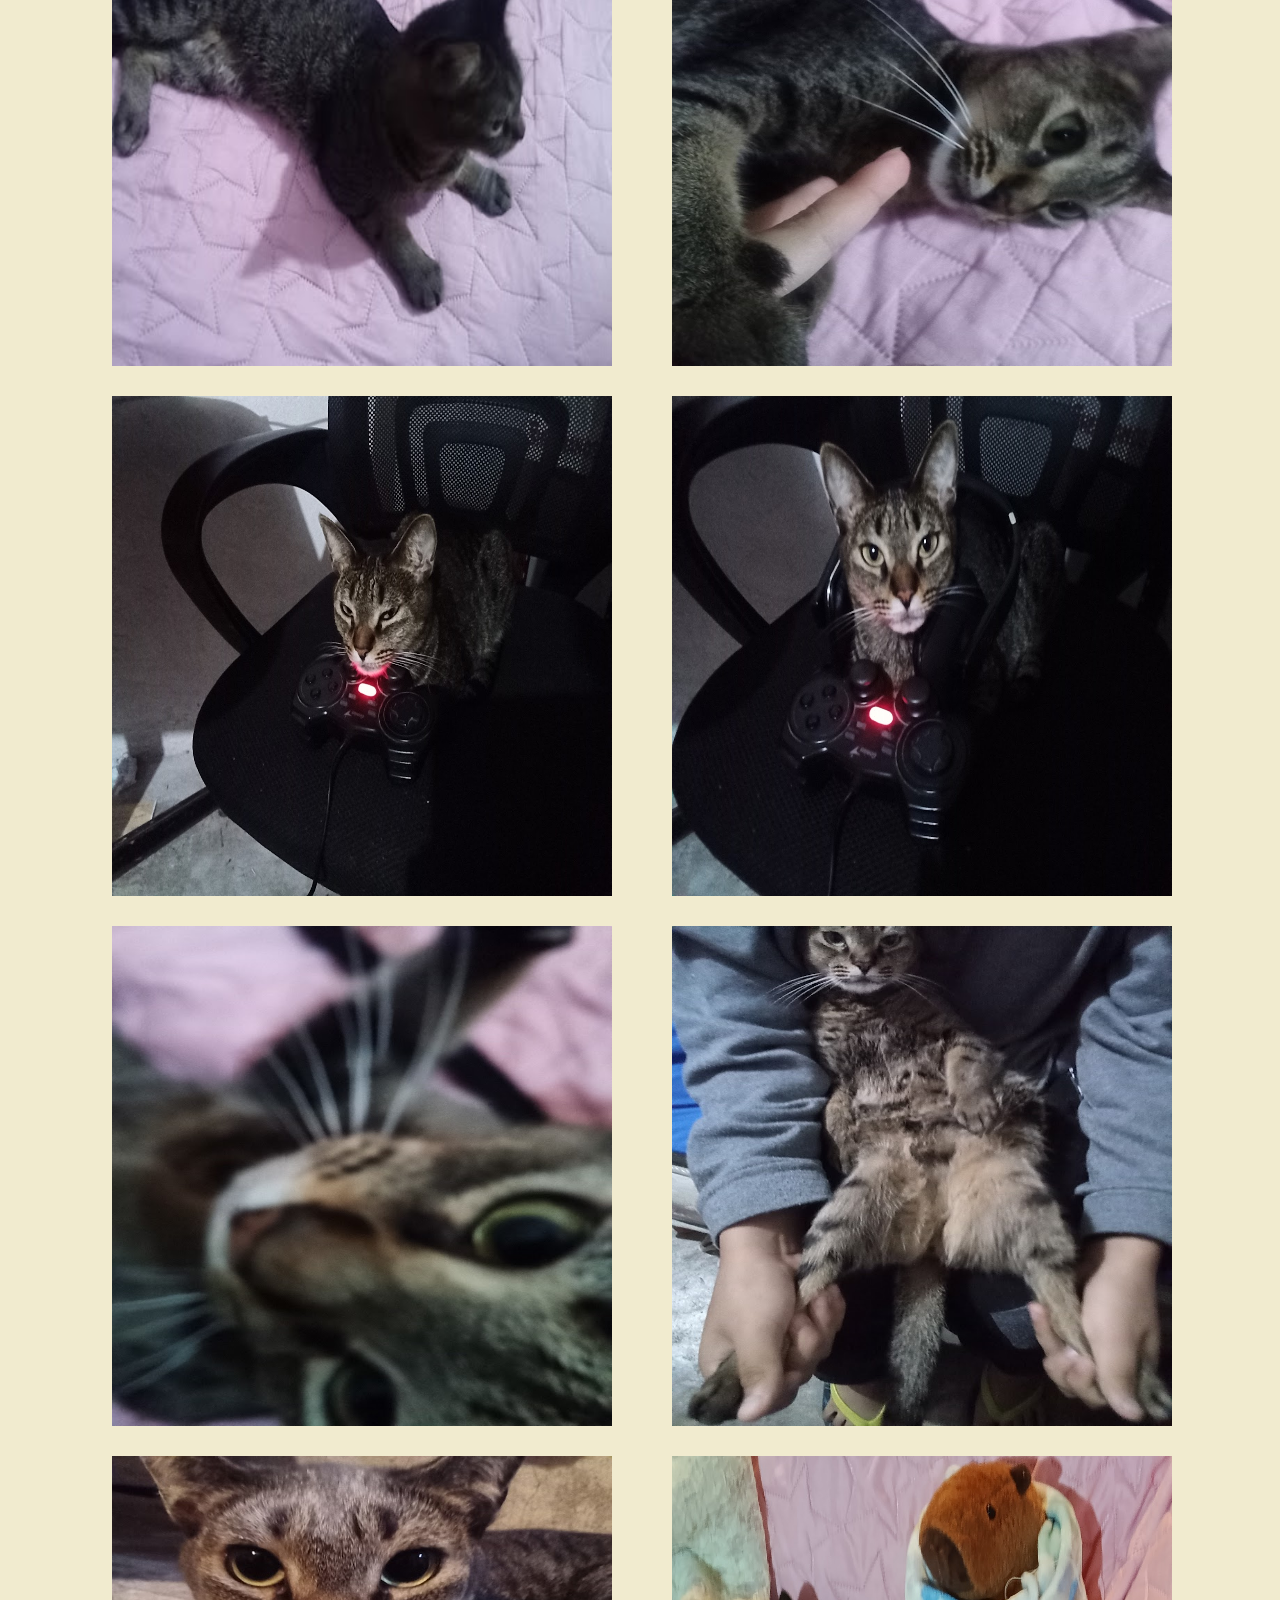
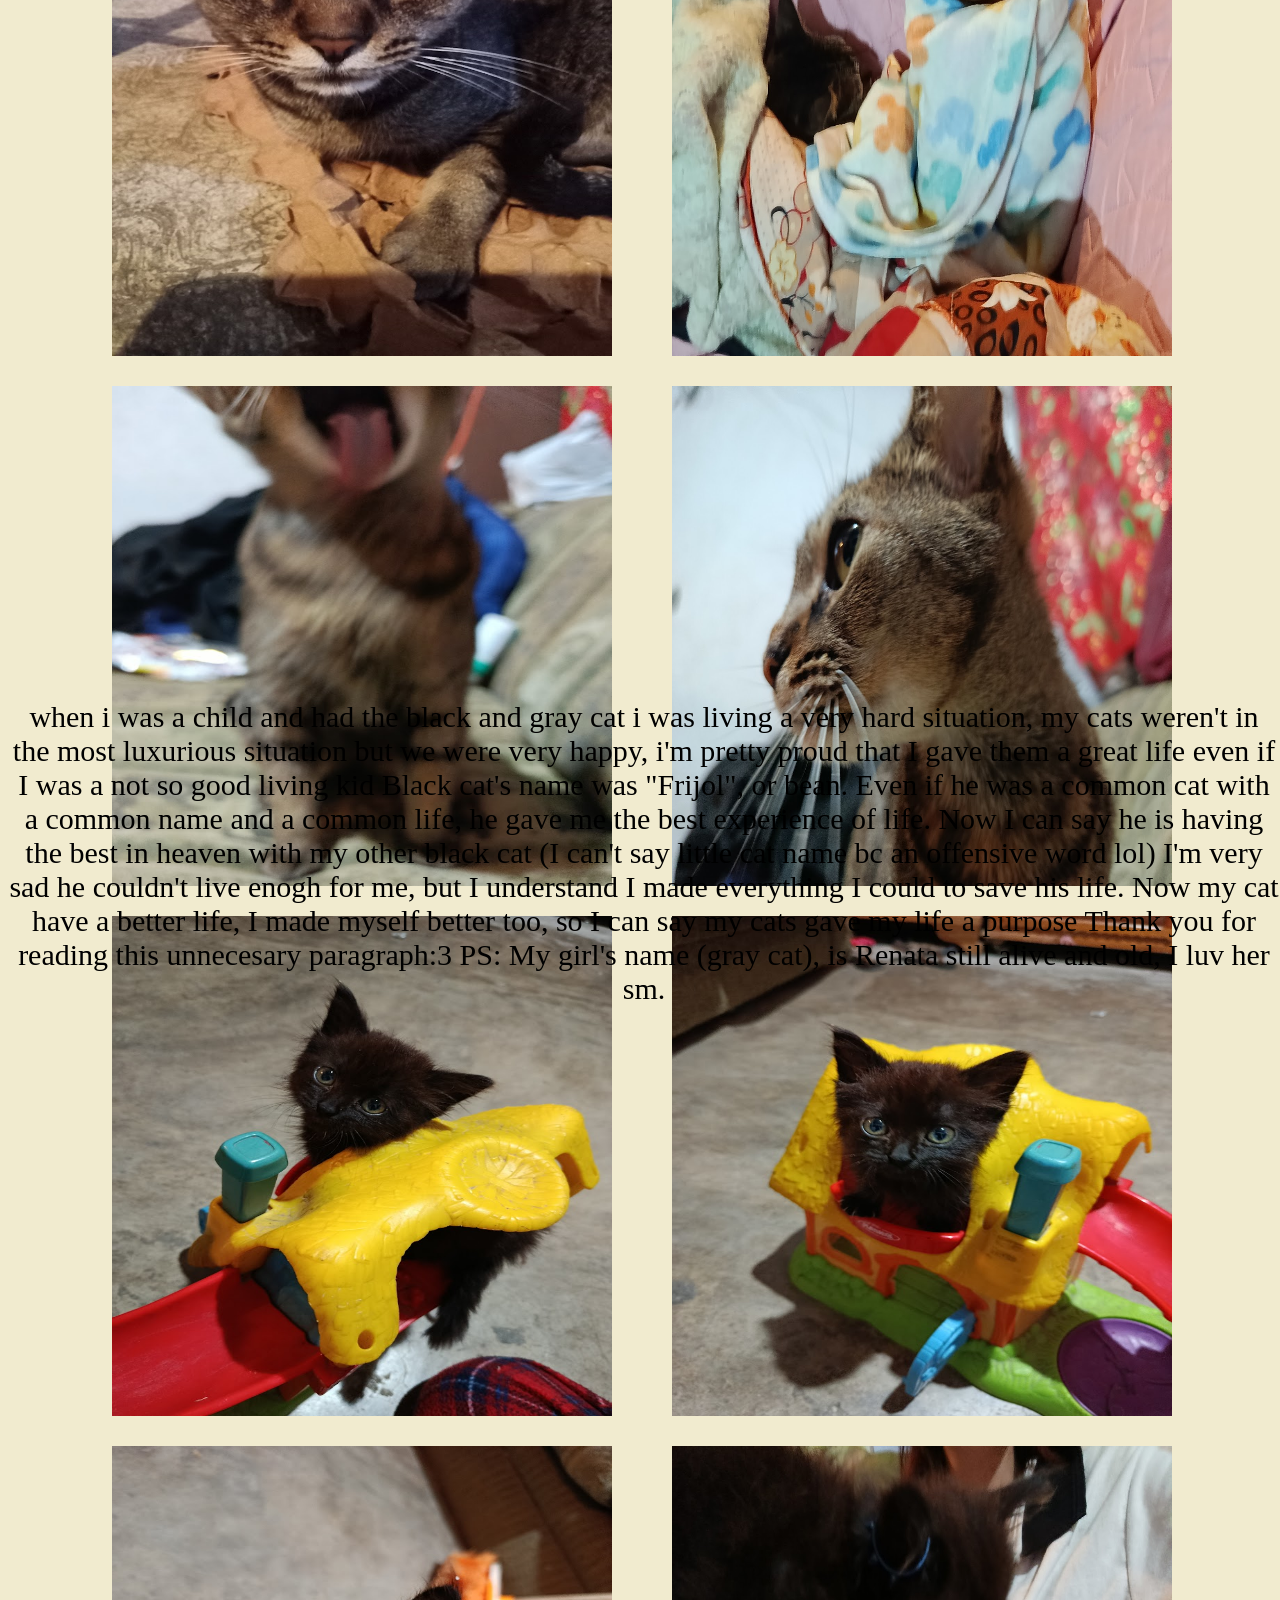
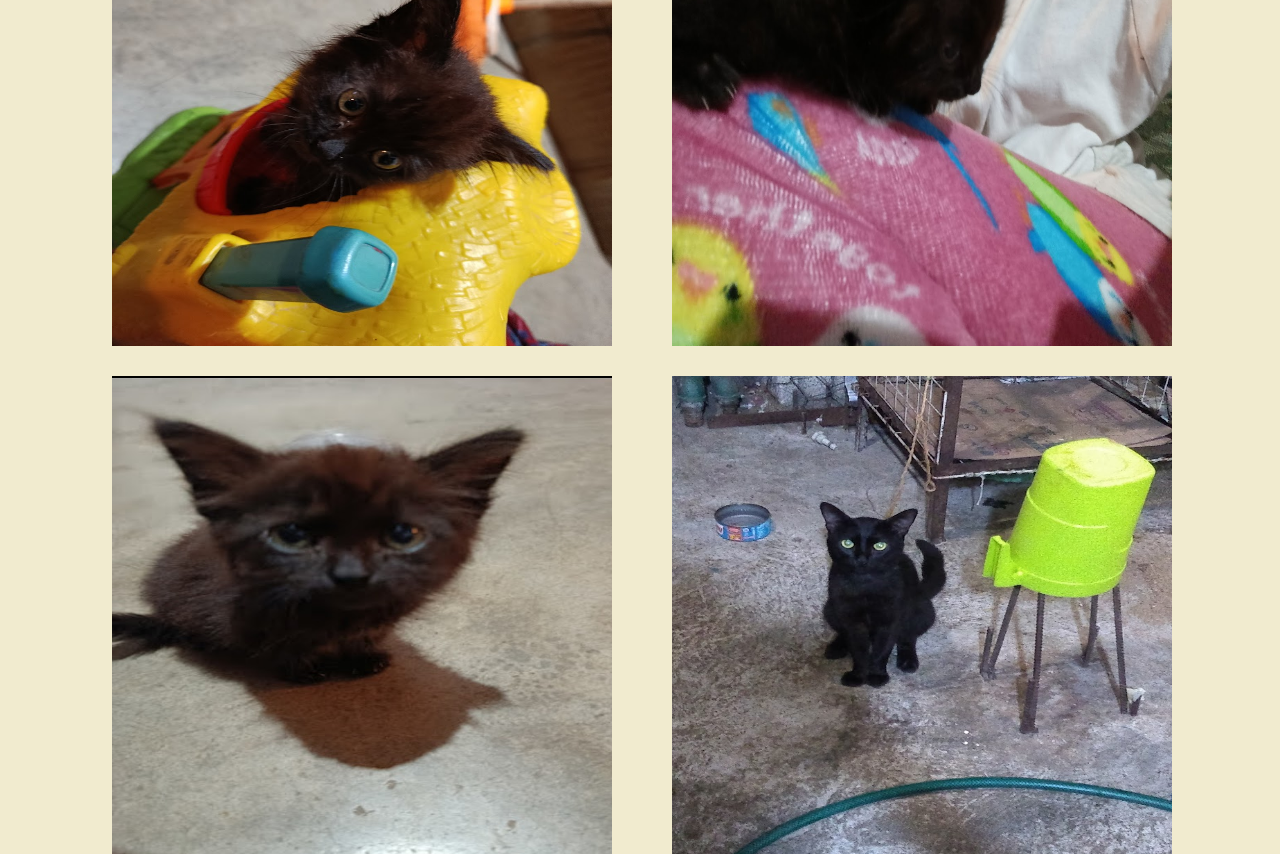
==== commit 88a7cfe4: "js, css & html final details i made my game work, made page icons, detailed css and fixed some lines" ====
--- a/gallery.html
+++ b/gallery.html
@@ -1,6 +1,9 @@
  <!DOCTYPE html>
 <html lang="en">
 <head>
+
+    <link rel="icon"
+href="gallery.png" type="image/png">
     <meta charset="UTF-8">
     <meta name="viewport" content="width=device-width, initial-scale=1.0">
     <title>Gallery</title>
@@ -11,6 +14,7 @@
 <body>
     
 <h1>Cat Gallery</h1>
+
 
 <a href="index.html"><img src="backbutton2.png" class="B-B-2"></a>
 <div class="custom-cursor"><img src="pointer1.png"></div>
@@ -38,12 +42,17 @@
 <img src="cats/pikol1.jpg" class="catpic">
 </div>
 
+<p>when i was a child and had the black and gray cat i was living a very hard situation, my cats weren't in the most luxurious situation but we were very happy, i'm pretty proud that I gave them a great life even if I was a not so good living kid
+    Black cat's name was "Frijol", or bean. Even if he was a common cat with a common name and a common life, he gave me the best experience of life. Now I can say he is having the best in heaven with my other black cat (I can't say little cat name bc an offensive word lol) I'm very sad he couldn't live enogh for me, but I understand I made everything I could to save his life.
+    Now my cat have a better life, I made myself better too, so I can say my cats gave my life a purpose
+    Thank you for reading this unnecesary paragraph:3
+    PS: My girl's name (gray cat), is Renata still alive and old, I luv her sm.
+</p>
 
 
 
 
 
-
-    <script src="script.js"></script>
+    <script src="script.js" src="cursor.js"></script>
 </body>
 </html>
--- a/gallery.css
+++ b/gallery.css
@@ -7,7 +7,8 @@
             cursor:none;
             width: 100%;
         }
-   .custom-cursor {
+.custom-cursor {
+    
         width: 80px;
         height: 80px;
         background-color: transparent;
@@ -29,11 +30,17 @@
 
     p {
         font-size: 30px;
+        font-family: 'Times New Roman', Times, serif, Tahoma, sans-serif;
+        position: absolute;
+        text-align: center;
+        top: 430%;
     }
     
     .pointer1 {
         display: none;
         cursor:url('pointer1.png') 4 4, default;
+        width: 20px;
+        height: 20px;
         }
     
 
@@ -66,11 +73,11 @@
         position: absolute;
         left: 50%;
         transform: translateX(-50%);
-        top: 400px;
+        top: -100px;
         width: 600px;
         
-        font-family: 'Arial Narrow' ; 
-        font-size: 30px;
+        font-family: georgia ; 
+        font-size: 400px;
         color: #772A00;
     }
 
@@ -80,13 +87,12 @@
 }
 .B-B-2:hover {
     transform: scale(1.1);
+    transition: 0;
+    filter: brightness(135%);
     transition: 0.2s;
-    filter: brightness(135%);
 }
-.B-B-2 {
-     cursor:url('pointer2.png') 4 4, default;
    
-  }
+  
 
 .pics-container {
     position: relative;
